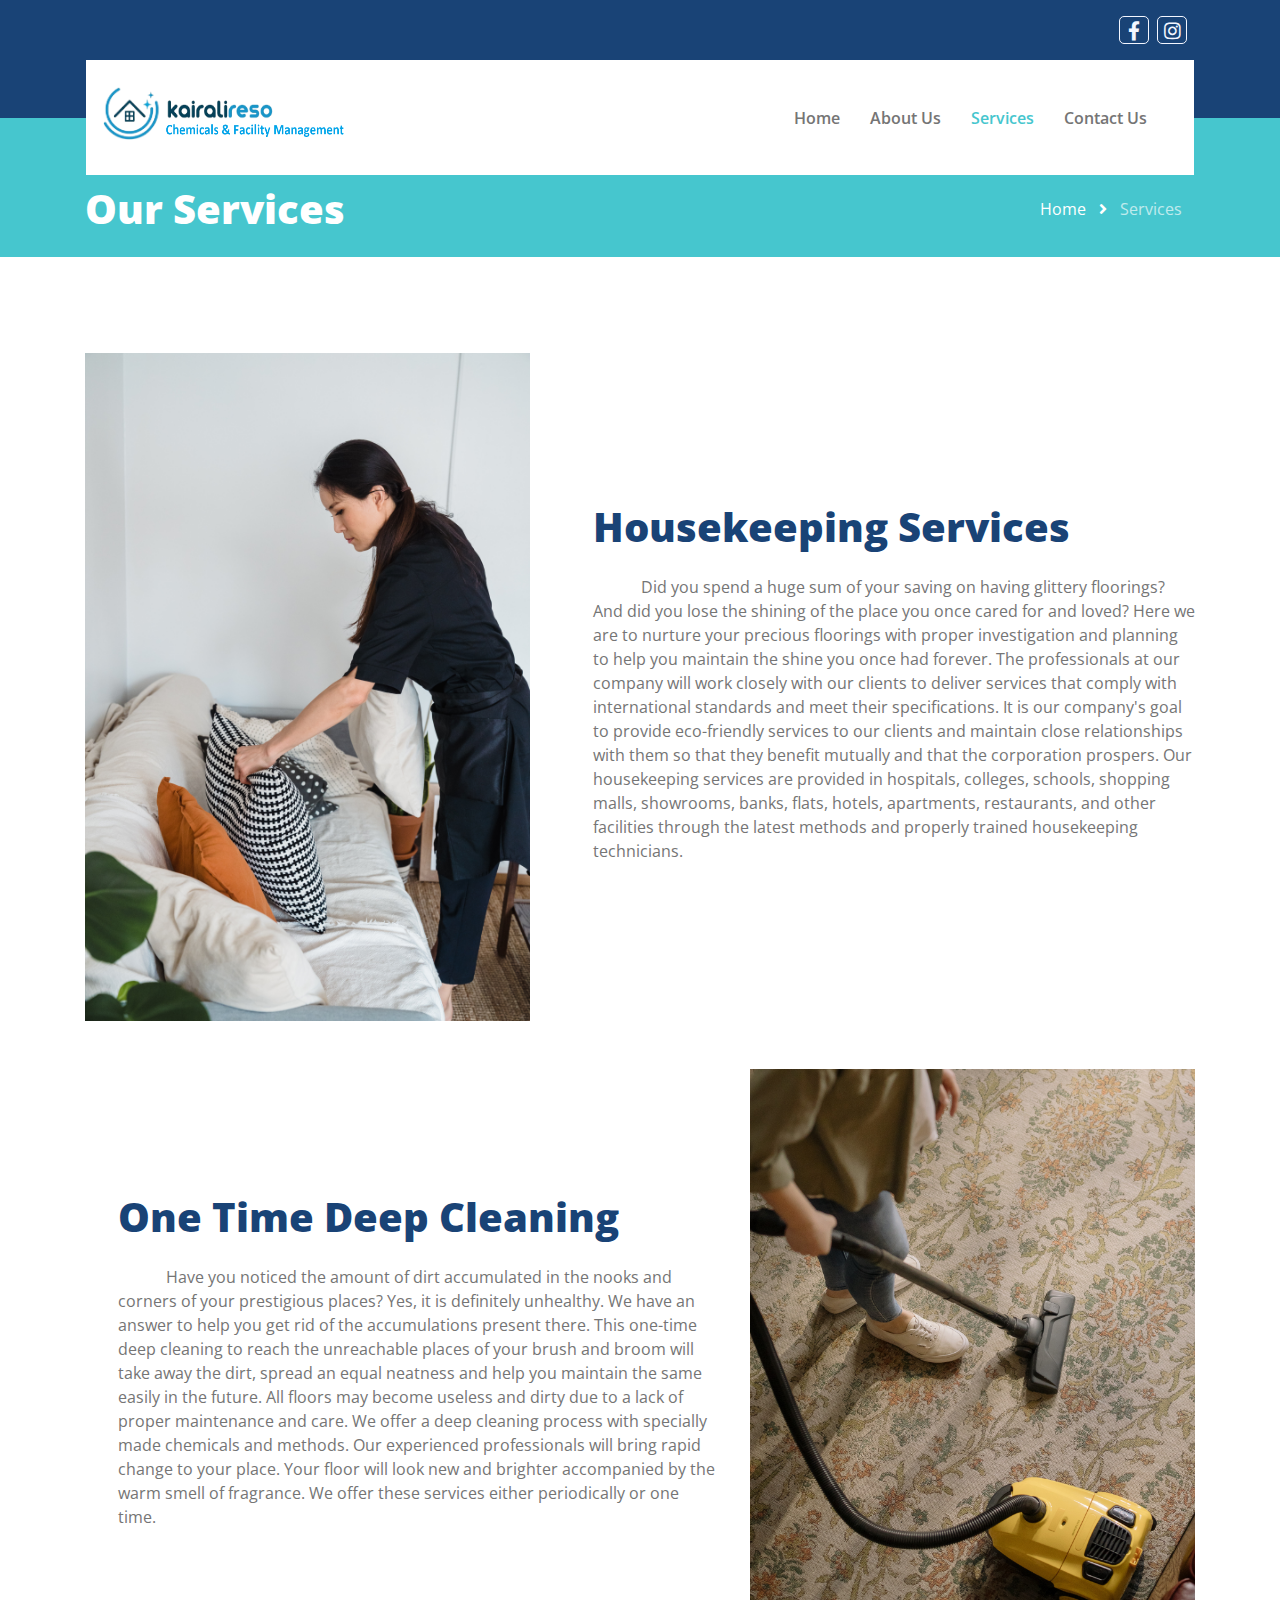
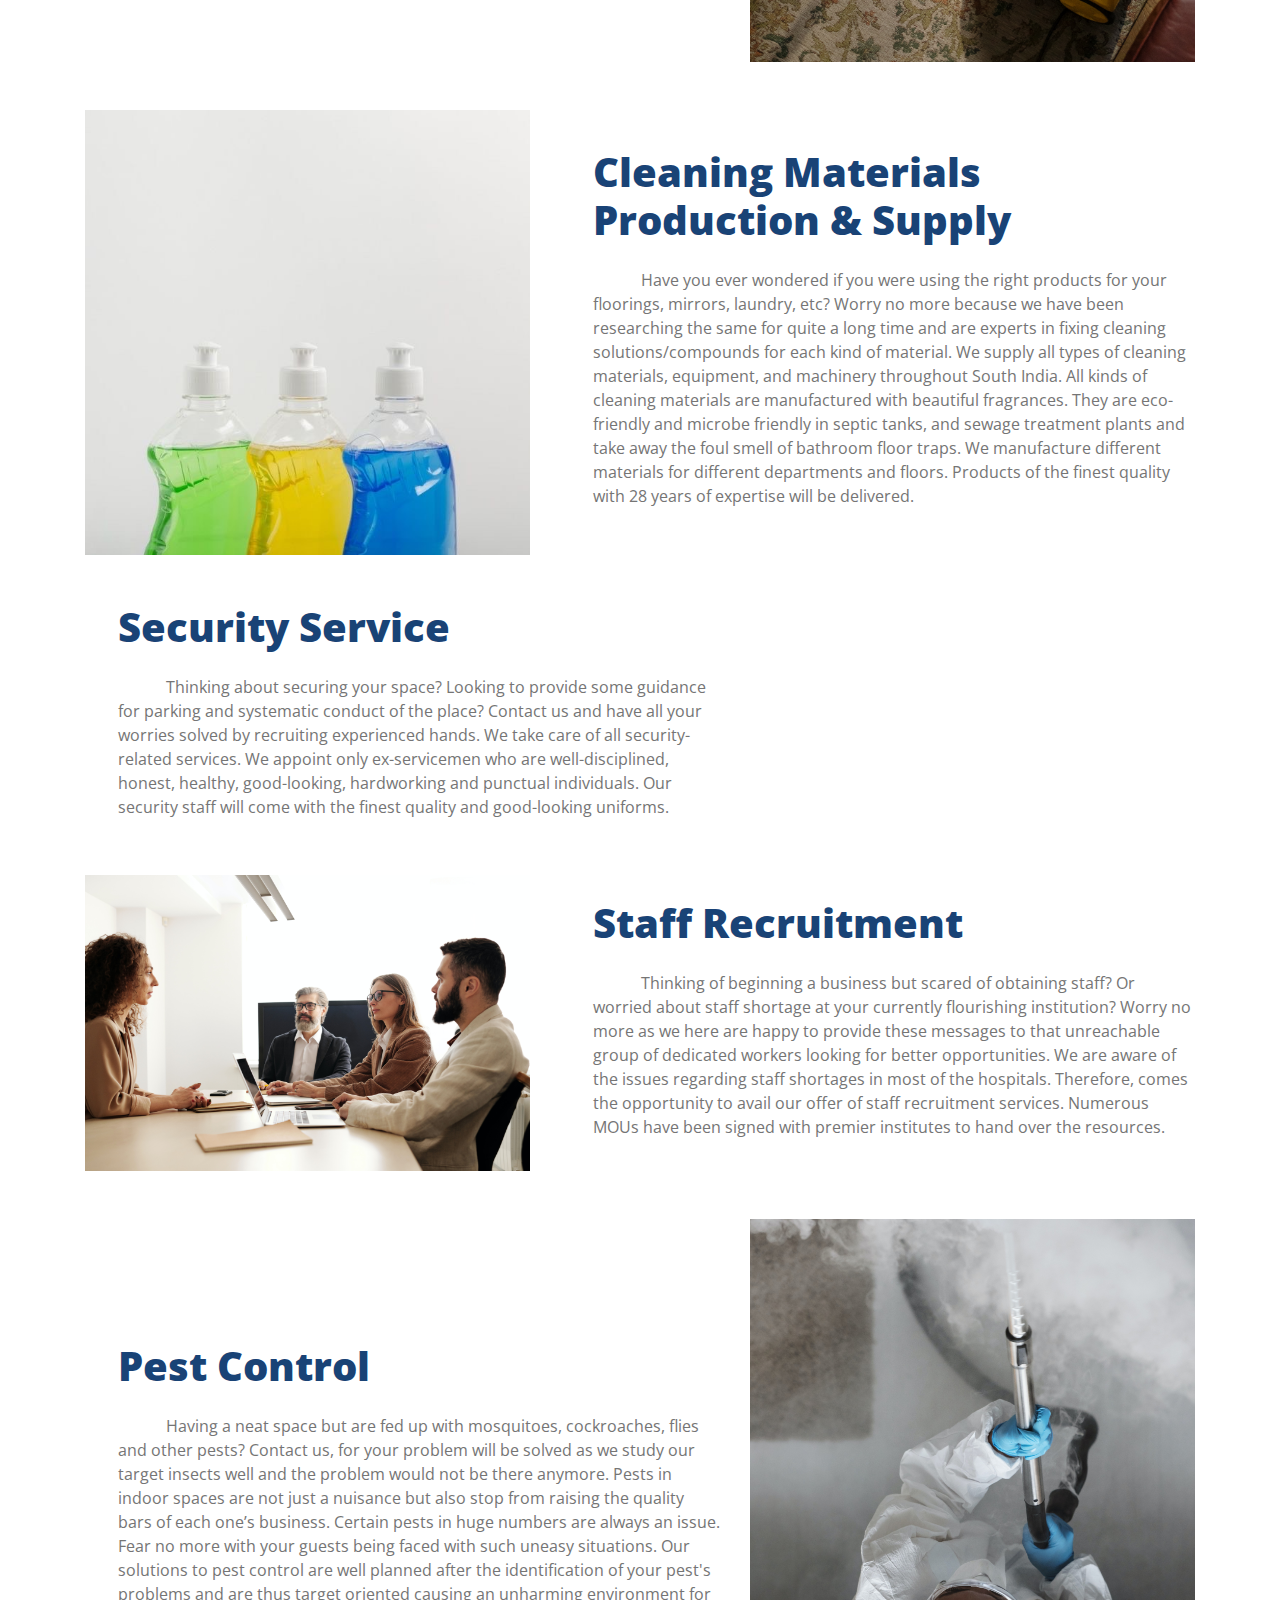
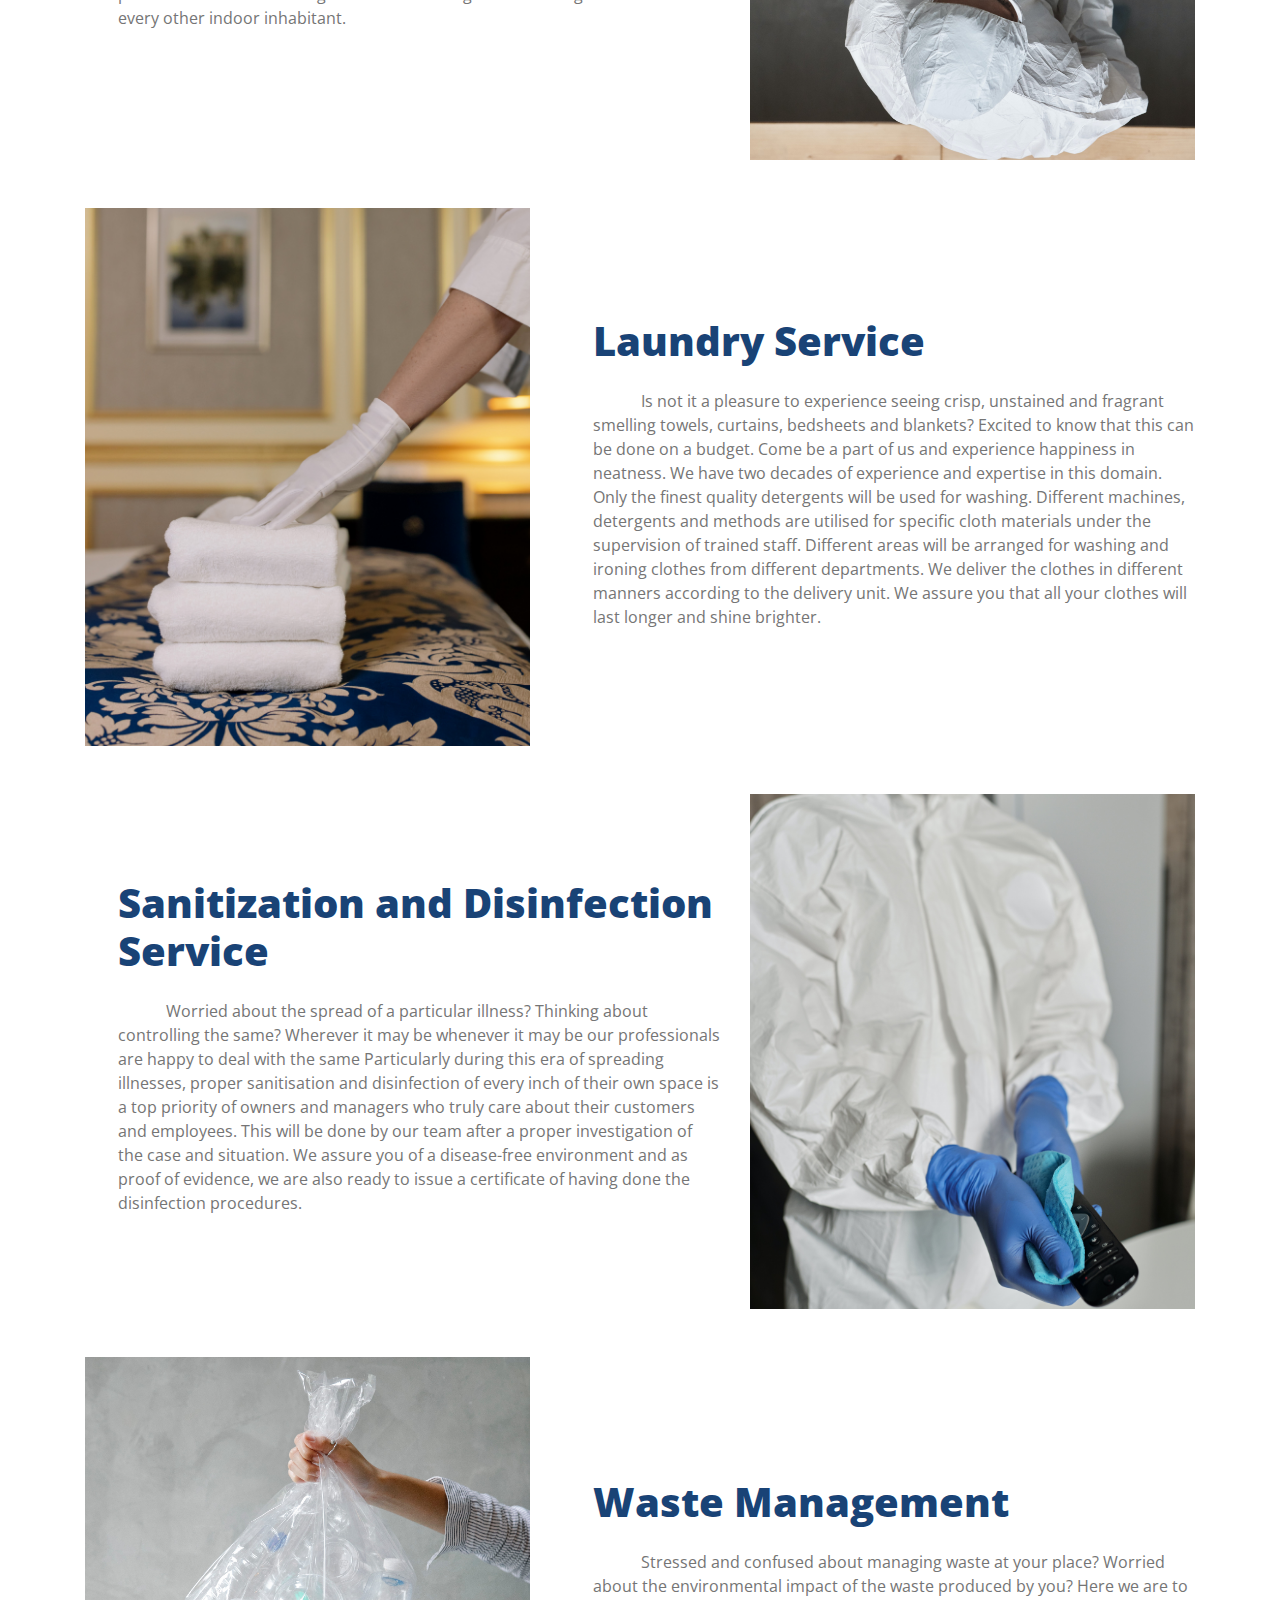
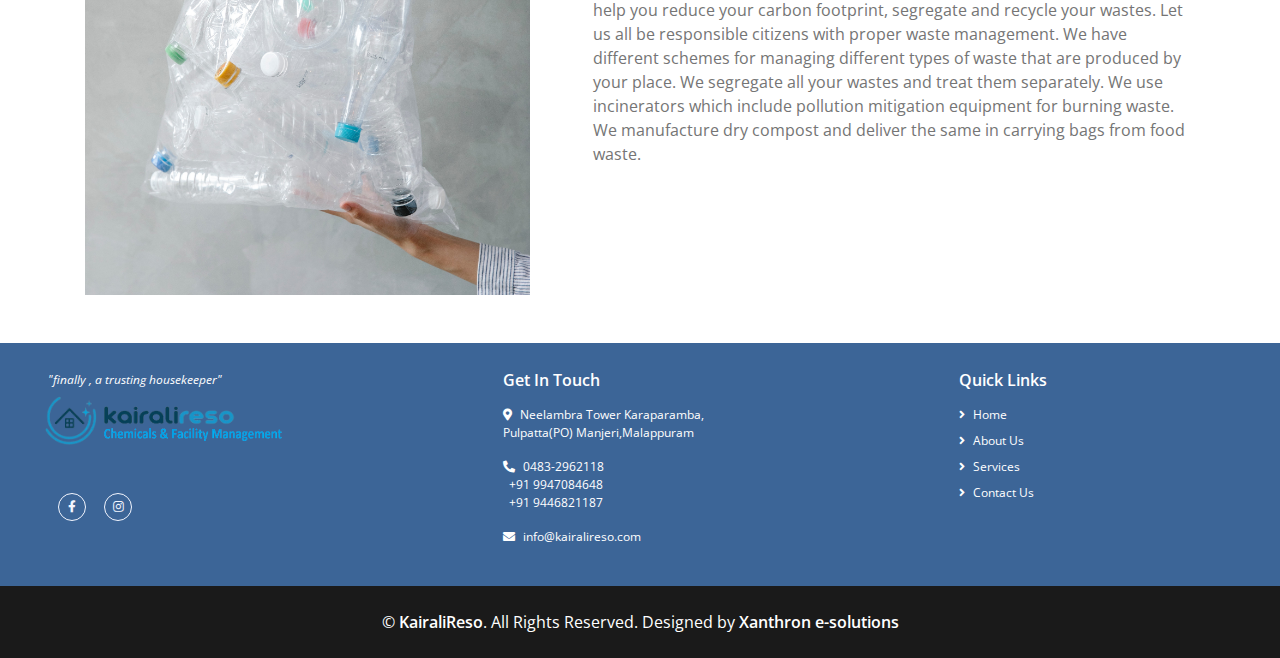
==== service.html @ 6b81b2c0 "first commit" ====
<!DOCTYPE html>
<html lang="en">

<head>
    <meta charset="utf-8">
    <title>KairaliReso</title>
    <meta content="width=device-width, initial-scale=1.0" name="viewport">
    <meta content="Free HTML Templates" name="keywords">
    <meta content="Free HTML Templates" name="description">

    <!-- Favicon -->
    <link href="img/favicon.ico" rel="icon">

    <!-- Google Web Fonts -->
    <link rel="preconnect" href="https://fonts.gstatic.com">
    <link href="https://fonts.googleapis.com/css2?family=Open+Sans:wght@400;600;800&display=swap" rel="stylesheet"> 

    <!-- Font Awesome -->
    <link href="https://cdnjs.cloudflare.com/ajax/libs/font-awesome/5.15.0/css/all.min.css" rel="stylesheet">

    <!-- Libraries Stylesheet -->
    <link href="lib/owlcarousel/assets/owl.carousel.min.css" rel="stylesheet">

    <!-- Customized Bootstrap Stylesheet -->
    <link href="css/style.css" rel="stylesheet">
</head>

<body>
    <!-- Topbar Start -->
    <div class="container-fluid bg-primary py-3">
        <div class="container">
            <div class="row">
                <div class="col-md-6 text-center text-lg-left mb-2 mb-lg-0">
                    <div class="d-inline-flex align-items-center">
                        <!-- <a class="text-white pr-3" href="">FAQs</a>
                        <span class="text-white">|</span>
                        <a class="text-white px-3" href="">Help</a>
                        <span class="text-white">|</span>
                        <a class="text-white pl-3" href="">Support</a> -->
                    </div>
                </div>
                <div class="col-md-6 text-center text-lg-right">
                    <div class="d-inline-flex align-items-center">

                       <a class="icon btn btn-outline-light 
                         text-center mr-2 px-0 d-flex justify-content-center align-items-center" style="width: 30px; height:28px; border-radius: 5px;" href="#">
                        <i class="fab fa-facebook-f" style="font-size:19px;"></i></a>
                        
                        <a class="icon btn btn-outline-light 
                         text-center mr-2 px-1 d-flex justify-content-center align-items-center"  style="width: 30px; height:28px;border-radius: 5px;"href="#">
                        <i class="fab fa-instagram" style="font-size:19px;"></i>
                        
                        </a>
                    </div>
                </div>
            </div>
        </div>
    </div>
    <!-- Topbar End -->


    <!-- Navbar Start -->
    <div class="container-fluid position-relative nav-bar p-0">
        <div class="container-lg position-relative p-0 px-lg-3" style="z-index: 9;">
            <nav class="navbar navbar-expand-lg bg-white navbar-light py-3 py-lg-0 pl-3 pl-lg-5">
                <a href="index.html" class="navbar-brand">
                   <h1 class="m-0 text-secondary"> <img href="/home.html" class="image" src="./img/logoKairal1.png"></h1>
                     <h9 class="m-0 text-secondary"> <img href="/home.html" class="image1" src="./img/logoKairal2-removebg-preview.png"></h9>
                     <h10 class="m-0 text-secondary"> <img href="/home.html" class="image10" src="./img/Kairali_Logo_with_tag_line1-removebg-preview.png"></h10>
                </a>
                <button type="button" class="navbar-toggler" data-toggle="collapse" data-target="#navbarCollapse">
                    <span class="navbar-toggler-icon"></span>
                </button>
                <div class="collapse navbar-collapse justify-content-between px-3" id="navbarCollapse">
                    <div class="navbar-nav ml-auto py-0">
                        <a href="index.html" class="nav-item nav-link">Home</a>
                        <a href="about.html" class="nav-item nav-link">About Us</a>
                        <a href="service.html" class="nav-item nav-link active">Services</a>
                        <a href="contact.html" class="nav-item nav-link">Contact Us</a>
                    </div>
                </div>
            </nav>
        </div>
    </div>
    <!-- Navbar End -->


    <!-- Page Header Start -->
    <div class="page-header container-fluid bg-secondary pt-2 pt-lg-5 pb-2 mb-5">
        <div class="container py-5">
            <div class="row align-items-center py-4">
                <div class="col-md-6 text-center text-md-left">
                    <h1 class="mb-4 mb-md-0 text-white">Our Services</h1>
                </div>
                <div class="col-md-6 text-center text-md-right">
                    <div class="d-inline-flex align-items-center">
                        <a class="btn text-white" href="">Home</a>
                        <i class="fas fa-angle-right text-white"></i>
                        <a class="btn text-white disabled" href="">Services</a>
                    </div>
                </div>
            </div>
        </div>
    </div>
    <!-- Page Header end -->


    <!-- Services Start -->
    <div class="container-fluid py-5">
        <div class="container">
            <div class="row align-items-center">
                <div class="col-lg-5">
                    <img class="img-fluid" src="img/new.jpg" alt="">
                </div>
                <div class="col-lg-7 mt-5 mt-lg-0 pl-lg-5">
                    <!-- <h6 class="text-secondary text-uppercase font-weight-medium mb-3">Learn About Us</h6> -->
                    <h1 class="mb-4" id="Housekeeping-Services">Housekeeping Services</h1>
                    <!-- <h5 class="font-weight-medium font-italic mb-4">Clita sit et ipsum sed. Volup duo sea dolor rebum ea rebum kasd stet. Dolor at duo dolor sit stet.</h5> -->
                    <p class="mb-2"> &nbsp &nbsp &nbsp &nbsp &nbsp &nbsp Did you spend a huge sum of your saving on having glittery floorings?
                         And did you lose the shining of the place you once cared for and loved? 
                         Here we are to nurture your precious floorings with proper investigation and planning to help you maintain the shine you once had forever. 
                        The professionals at our company will work closely with our clients to deliver services that comply with international standards and meet their specifications.
                         It is our company's goal to provide eco-friendly services to our clients and maintain close relationships with them so that they benefit mutually and that the corporation prospers. 
                         Our housekeeping services are provided in hospitals, colleges, schools, shopping malls, showrooms, banks, flats, hotels, apartments, restaurants, and 
                         other facilities through the latest methods and properly trained housekeeping technicians.</p>
                </div>
            </div>
        </div>
    </div>
    <div class="container-fluid py-5">
        <div class="container">
            <div class="row align-items-center"> 
                <div class="col-lg-7 mt-5 mt-lg-0 pl-lg-5">
                    <!-- <h6 class="text-secondary text-uppercase font-weight-medium mb-3">Learn About Us</h6> -->
                    <h1 class="mb-4" id="One-Time-Deep-Cleaning">One Time Deep Cleaning</h1>
                    <!-- <h5 class="font-weight-medium font-italic mb-4">Clita sit et ipsum sed. Volup duo sea dolor rebum ea rebum kasd stet. Dolor at duo dolor sit stet.</h5> -->
                    <p class="mb-2"> &nbsp &nbsp &nbsp &nbsp &nbsp &nbsp Have you noticed the amount of dirt accumulated in the nooks and corners of your prestigious places?
                         Yes, it is definitely unhealthy. We have an answer to help you get rid of the accumulations present there.
                          This one-time deep cleaning to reach the unreachable places of your brush and broom will take away the dirt, 
                          spread an equal neatness and help you maintain the same easily in the future.
                         All floors may become useless and dirty due to a lack of proper maintenance and care.
                         We offer a deep cleaning process with specially made chemicals and methods. Our experienced professionals will bring rapid change to your place.
                          Your floor will look new and brighter accompanied by the warm smell of fragrance. We offer these services either periodically or one time.</p>
                </div>
                <div class="col-lg-5">
                    <img class="img-fluid" src="img/deep cleaning.jpg" alt="">
                </div>
            </div>
        </div>
    </div>   

    <div class="container-fluid py-5">
        <div class="container">
            <div class="row align-items-center">
                <div class="col-lg-5">
                    <img class="img-fluid" src="img/image_6483441.JPG" alt="">
                </div>
                <div class="col-lg-7 mt-5 mt-lg-0 pl-lg-5"> 
                    <h1 class="mb-4" id="Cleaning-Materials-Production-&-Supply">Cleaning Materials Production & Supply</h1> 
                    <p class="mb-2"> &nbsp &nbsp &nbsp &nbsp &nbsp &nbsp Have you ever wondered if you were using the right products for your floorings,
                         mirrors, laundry, etc? Worry no more because we have been researching the same for quite a long time and are experts in fixing 
                         cleaning solutions/compounds for each kind of material.
                        We supply all types of cleaning materials, equipment, and machinery throughout South India. All kinds of cleaning materials are
                         manufactured with beautiful fragrances. They are eco-friendly and microbe friendly in septic tanks, and sewage treatment plants 
                         and take away the foul smell of bathroom floor traps. We manufacture different materials for different departments and floors.
                          Products of the finest quality with 28 years of expertise will be delivered.</p> 
                        </div>
                    </div>
                </div>
            </div> 
            <div class="container-fluid py-5">
                <div class="container">
                    <div class="row align-items-center"> 
                        <div class="col-lg-7 mt-5 mt-lg-0 pl-lg-5">
                            <!-- <h6 class="text-secondary text-uppercase font-weight-medium mb-3">Learn About Us</h6> -->
                            <h1 class="mb-4" id="Security-Service">Security Service</h1>
                            <!-- <h5 class="font-weight-medium font-italic mb-4">Clita sit et ipsum sed. Volup duo sea dolor rebum ea rebum kasd stet. Dolor at duo dolor sit stet.</h5> -->
                            <p class="mb-2"> &nbsp &nbsp &nbsp &nbsp &nbsp &nbsp Thinking about securing your space? Looking to provide some guidance for parking and systematic 
                                conduct of the place? Contact us and have all your worries solved by recruiting experienced hands.
                                We take care of all security-related services. We appoint only ex-servicemen who are well-disciplined, honest, 
                                healthy, good-looking, hardworking and punctual individuals. Our security staff will come with the finest quality and good-looking uniforms. 
                            </p>
                        </div>
                        <div class="col-lg-5">
                            <img class="img-fluid" src="img/securityfinal.jpg" alt="">
                        </div>
                    </div>
                </div>
            </div>
            <div class="container-fluid py-5">
                <div class="container">
                    <div class="row align-items-center">
                        <div class="col-lg-5">
                            <img class="img-fluid" src="img/3.jpg" alt="">
                        </div>
                        <div class="col-lg-7 mt-5 mt-lg-0 pl-lg-5"> 
                            <h1 class="mb-4" id="Staff-Recruitment">Staff Recruitment</h1> 
                            <p class="mb-2"> &nbsp &nbsp &nbsp &nbsp &nbsp &nbsp Thinking of beginning a business but scared of obtaining staff? Or worried about
                                 staff shortage at your currently flourishing institution? Worry no more as we here are happy to provide these messages to that 
                                 unreachable group of dedicated workers looking for better opportunities. 
                                We are aware of the issues regarding staff shortages in most of the hospitals. Therefore, comes the opportunity 
                                to avail our offer of staff recruitment services. Numerous MOUs have been signed with premier institutes to hand over the resources.
                                </p> 
                                </div>
                            </div>
                        </div>
                    </div>  
                    <div class="container-fluid py-5">
                        <div class="container">
                            <div class="row align-items-center"> 
                                <div class="col-lg-7 mt-5 mt-lg-0 pl-lg-5">
                                    <h1 class="mb-4" id="Pest-Control">Pest Control</h1>
                                    <p class="mb-2"> &nbsp &nbsp &nbsp &nbsp &nbsp &nbsp Having a neat space but are fed up with mosquitoes, cockroaches,
                                         flies and other pests? Contact us, for your problem will be solved as we study our target insects well and the problem would not be there anymore.
                                        Pests in indoor spaces are not just a nuisance but also stop from raising the quality bars of each one’s business.
                                         Certain pests in huge numbers are always an issue. Fear no more with your guests being faced with such uneasy situations.
                                          Our solutions to pest control are well planned after the identification of your pest's problems and are thus target oriented 
                                          causing an unharming environment for every other indoor inhabitant. 
                                         </p>
                                </div>
                                <div class="col-lg-5">
                                    <img class="img-fluid" src="img/pst cntrl f.jpg" alt="">
                                </div>
                            </div>
                        </div>
                    </div> 
                    <div class="container-fluid py-5">
                        <div class="container">
                            <div class="row align-items-center">
                                <div class="col-lg-5">
                                    <img class="img-fluid" src="img/2.jpg" alt="">
                                </div>
                                <div class="col-lg-7 mt-5 mt-lg-0 pl-lg-5"> 
                                    <h1 class="mb-4" id="Laundry-Service">Laundry Service</h1> 
                                    <p class="mb-2"> &nbsp &nbsp &nbsp &nbsp &nbsp &nbsp Is not it a pleasure to experience seeing crisp, unstained and fragrant smelling towels, curtains,
                                         bedsheets and blankets? Excited to know that this can be done on a budget. Come be a part of us and experience happiness in neatness.
                                        We have two decades of experience and expertise in this domain. Only the finest quality detergents will be used for washing. 
                                        Different machines, detergents and methods are utilised for specific cloth materials under the supervision of trained staff. 
                                        Different areas will be arranged for washing and ironing clothes from different departments. We deliver the clothes in different manners according to the delivery unit.
                                         We assure you that all your clothes will last longer and shine brighter.
                                    </p> 
                                </div>
                            </div>
                        </div>
                    </div>  
                    <div class="container-fluid py-5">
                        <div class="container">
                            <div class="row align-items-center">
                                <div class="col-lg-7 mt-5 mt-lg-0 pl-lg-5"> 
                                    <h1 class="mb-4" id="Sanitization-and-Disinfection-Service">Sanitization and Disinfection Service</h1> 
                                    <p class="mb-2"> &nbsp &nbsp &nbsp &nbsp &nbsp &nbsp Worried about the spread of a particular illness? Thinking about controlling the same?
                                         Wherever it may be whenever it may be our professionals are happy to deal with the same
                                        Particularly during this era of spreading illnesses, proper sanitisation and disinfection of every inch of their own space is
                                         a top priority of owners and managers who truly care about their customers and employees. 
                                         This will be done by our team after a proper investigation of the case and situation. 
                                        We assure you of a disease-free environment and as proof of evidence, we are also ready to issue a certificate of having done the disinfection procedures.  </p> 
                                </div>
                                <div class="col-lg-5">
                                    <img class="img-fluid" src="img/dsnfcn and sntztn.jpg" alt="">
                                </div>
                            </div>
                        </div>
                    </div>  
                    <div class="container-fluid py-5">
                        <div class="container">
                            <div class="row align-items-center">  
                                <div class="col-lg-5">
                                <img class="img-fluid" src="img/wst mngmnt.jpg" alt="">
                                </div>
                                <div class="col-lg-7 mt-5 mt-lg-0 pl-lg-5">
                                    <h1 class="mb-4" id="Waste-Management">Waste Management</h1>
                                    <p class="mb-2"> &nbsp &nbsp &nbsp &nbsp &nbsp &nbsp Stressed and confused about managing waste at your place?
                                         Worried about the environmental impact of the waste produced by you? Here we are to help you reduce your carbon footprint, 
                                         segregate and recycle your wastes. Let us all be responsible citizens with proper waste management.
                                        We have different schemes for managing different types of waste that are produced by your place. We segregate
                                         all your wastes and treat them separately. We use incinerators which include pollution mitigation equipment for burning waste.
                                          We manufacture dry compost and deliver the same in carrying bags from food waste.  
                                    </p>
                                </div>
                            </div>
                        </div>
                    </div>                         
    <!-- Services End -->


    <!-- Footer Start -->
    <div class=" footer container-fluid text-white mt-5 pt-1 px-sm-3 px-md-5" style="background-color: #3c6597;">
        <div class="row pt-4 ftr">
            <div class="col-lg-3 col-md-6 mb-4">
                <p class="font-italic ">"finally , a trusting housekeeper"</p>
                <a href="index.html" >
                <img class="bottom" src="./img/logoKairal1.png" alt="">
                <img class="bottomclass" src="./img/logoKairal2-removebg-preview.png" alt="">
                <h11 class="m-0 text-secondary"> <img class="image11" src="./img/Kairali_Logo_with_tag_line1-removebg-preview.png"></h11></a>
                <!-- <p class="font-italic">"finally , a trusting housekeeper"</p> -->
                <div class="d-flex justify-content-start mt-4">
                    <!-- <a class="icon btn btn-outline-light rounded-circle text-center mr-2 px-0" href="#"><i class="fab fa-twitter"></i></a> -->
                    <a class="icon btn btn-outline-light rounded-circle text-center mr-2 px-0" href="#"><i class="fab fa-facebook-f"></i></a>
                    <!-- <a class="icon btn btn-outline-light rounded-circle text-center mr-2 px-0" href="#"><i class="fab fa-linkedin-in"></i></a> -->
                    <a class="icon btn btn-outline-light rounded-circle text-center mr-2 px-0" href="#"><i class="fab fa-instagram"></i></a>
                </div>
            </div>
            <div class="col-lg-3 col-md-6 mb-4">
                <h4 class="text-white mb-3">Get In Touch</h4>
                <!-- <p>Dolor clita stet nonumy clita diam vero, et et ipsum diam labore</p> -->
                <p><i class="fa fa-map-marker-alt mr-2"></i>Neelambra Tower Karaparamba, Pulpatta(PO) Manjeri,Malappuram</p>
                <p><i class="fa fa-phone-alt mr-2"></i>0483-2962118<br>&nbsp +91 9947084648<br> &nbsp +91 9446821187</p>
                <!-- <p><i class="fa fa-envelope mr-2"></i>info@kairalireso.com</p> -->
                <p><a  href= "mailto:info@kairalireso.com ?" class="mail"><i class="fa fa-envelope mr-2 "></i>info@kairalireso.com</a></p>
            </div>
            <div class="col-lg-3 col-md-6 mb-4">
                <h4 class="text-white mb-3">Quick Links</h4>
                <div class="d-flex flex-column justify-content-start">
                    <a class="text-white mb-2" href="index.html"><i class="fa fa-angle-right mr-2"></i>Home</a>
                    <a class="text-white mb-2" href="about.html"><i class="fa fa-angle-right mr-2"></i>About Us</a>
                    <a class="text-white mb-2" href="service.html"><i class="fa fa-angle-right mr-2"></i>Services</a>
                    <a class="text-white" href="contact.html"><i class="fa fa-angle-right mr-2"></i>Contact Us</a>
                </div>
            </div>
            <!-- <div class="col-lg-3 col-md-6 mb-4">
                <h4 class="text-white mb-3">Feedback</h4>
                <form action="">
                    <div class="form-group">
                        <input type="text" class="form-control border-0" placeholder="Your Name" required="required" />
                    </div>
                    <div class="form-group">
                        <input type="email" class="form-control border-0" placeholder="Your Feedback" required="required" />
                    </div>
                    <div>
                        <button class="btn btn-lg btn-secondary btn-block border-0" type="submit">Submit Now</button>
                    </div>
                </form>
            </div> -->
        </div>
    </div>
    <div class="container-fluid bg-dark text-white py-4 px-sm-3 px-md-5">
        <p class="m-0 text-center text-white">
            &copy; <a class="text-white font-weight-medium" href="#">KairaliReso</a>. All Rights Reserved. Designed by
            <a class="text-white font-weight-medium">Xanthron e-solutions</a>
        </p>
    </div>
    <!-- Footer End -->


    <!-- Back to Top -->
    <a href="#" class="btn btn-lg btn-primary back-to-top"><i class="fa fa-angle-double-up"></i></a>


    <!-- JavaScript Libraries -->
    <script src="https://code.jquery.com/jquery-3.4.1.min.js"></script>
    <script src="https://stackpath.bootstrapcdn.com/bootstrap/4.4.1/js/bootstrap.bundle.min.js"></script>
    <script src="lib/easing/easing.min.js"></script>
    <script src="lib/waypoints/waypoints.min.js"></script>
    <script src="lib/counterup/counterup.min.js"></script>
    <script src="lib/owlcarousel/owl.carousel.min.js"></script>

    <!-- Contact Javascript File -->
    <script src="mail/jqBootstrapValidation.min.js"></script>
    <script src="mail/contact.js"></script>

    <!-- Template Javascript -->
    <script src="js/main.js"></script>
</body>

</html>
---- css/style.css ----
/******* Bootstrap Theming ********/
/*!
 * Bootstrap v4.5.3 (https://getbootstrap.com/)
 * Copyright 2011-2020 The Bootstrap Authors
 * Copyright 2011-2020 Twitter, Inc.
 * Licensed under MIT (https://github.com/twbs/bootstrap/blob/main/LICENSE)
 */
:root {
  --blue: #007bff;
  --indigo: #6610f2;
  --purple: #6f42c1;
  --pink: #e83e8c;
  --red: #dc3545;
  --orange: #fd7e14;
  --yellow: #ffc107;
  --green: #28a745;
  --teal: #20c997;
  --cyan: #17a2b8;
  --white: #fff;
  --gray: #6c757d;
  --gray-dark: #343a40;
  --primary: #194376;
  --secondary: #46C6CE;
  --success: #28a745;
  --info: #17a2b8;
  --warning: #ffc107;
  --danger: #dc3545;
  --light: #F3F6FF;
  --dark: #1A1A1A;
  --breakpoint-xs: 0;
  --breakpoint-sm: 576px;
  --breakpoint-md: 768px;
  --breakpoint-lg: 992px;
  --breakpoint-xl: 1200px;
  --font-family-sans-serif: "Open Sans", sans-serif;
  --font-family-monospace: SFMono-Regular, Menlo, Monaco, Consolas, "Liberation Mono", "Courier New", monospace;
}

*,
*::before,
*::after {
  box-sizing: border-box;
}

html {
  font-family: sans-serif;
  line-height: 1.15;
  -webkit-text-size-adjust: 100%;
  -webkit-tap-highlight-color: rgba(0, 0, 0, 0);
}
.saa{
  display: flex;
}
.ftr{
  display: flex;
  justify-content: space-between;
}
/* .qoute{
  margin-left: 50px;
} */

article, aside, figcaption, figure, footer, header, hgroup, main, nav, section {
  display: block;
}
/* .first{
  height: 90%;
} */

body {
  margin: 0;
  font-family: "Open Sans", sans-serif;
  font-size: 1rem;
  font-weight: 400;
  line-height: 1.5;
  color: #757575;
  text-align: left;
  background-color: #fff;
}
/* .pest,.floor,.deep,.laundry,.house,.clean,.supply,.security,.staff,.sanit img{
  height: 100px; */
  /* width: 100px; */
  /* border-radius: 50%; */
/* } */
/* .floor img{
  height: 100px;
  width: 100px;
} */
#ic{
  height: 150px;
  width: 150px;
}
.bottom{
  width: 120px;
  height: 60px;
  /* border-radius: 844px; */
  margin-left: -40px;
  margin-top: -20px;
}
.bottomclass{
  width: 155px;
  height: 27px;
  margin-left: -45px;
  margin-top: -14px;
}

[tabindex="-1"]:focus:not(:focus-visible) {
  outline: 0 !important;
}
/* service button */
a .click{
  background-color: #1b9bb1;
  border: 2px solid white;
  border-radius: 5px;
  color:white;
  padding: 2px 13px;
  text-align: right;
  display: inline-block;
  font-size: 20px;
  /* margin: 10px ; */
  margin-top: -10px;
  margin-left: 945px;
  cursor: pointer;
  text-decoration: none;
}
.image{
  width: 130px;
  height: 65px;
  border-radius: 844px;
  margin-left: -71px;
  margin-top: 10px;
  /* justify-content: right; */
}
h9 .image1{
  width: 125px;
  height: 27px;
  margin-left: 20px;
  /* padding-top: 10px; */
  margin-top: -90px;
}
h10 .image10{
  width: 190px;
  height: 19px;
  margin-left: -124px;
  /* padding-top: 10px; */
  margin-top: -56px;
  /* color: #0c1f37; */
}
h11 .image11{
  width: 190px;
    height: 19px;
    margin-left: 50px;
    /* padding-top: 10px; */
    margin-top: -51px;
}
.mail{
  color: white;
}
hr {
  box-sizing: content-box;
  height: 0;
  overflow: visible;
}

h1, h2, h3, h4, h5, h6 {
  margin-top: 0;
  margin-bottom: 0.5rem;
}

p {
  margin-top: 0;
  margin-bottom: 1rem;
}

abbr[title],
abbr[data-original-title] {
  text-decoration: underline;
  text-decoration: underline dotted;
  cursor: help;
  border-bottom: 0;
  text-decoration-skip-ink: none;
}

address {
  margin-bottom: 1rem;
  font-style: normal;
  line-height: inherit;
}

ol,
ul,
dl {
  margin-top: 0;
  margin-bottom: 1rem;
}

ol ol,
ul ul,
ol ul,
ul ol {
  margin-bottom: 0;
}

dt {
  font-weight: 700;
}

dd {
  margin-bottom: .5rem;
  margin-left: 0;
}

blockquote {
  margin: 0 0 1rem;
}

b,
strong {
  font-weight: bolder;
}

small {
  font-size: 80%;
}

sub,
sup {
  position: relative;
  font-size: 75%;
  line-height: 0;
  vertical-align: baseline;
}

sub {
  bottom: -.25em;
}

sup {
  top: -.5em;
}

a {
  color: #194376;
  text-decoration: none;
  background-color: transparent;
}

a:hover {
  color: #0c1f37;
  text-decoration: underline;
}

a:not([href]):not([class]) {
  color: inherit;
  text-decoration: none;
}

a:not([href]):not([class]):hover {
  color: inherit;
  text-decoration: none;
}

pre,
code,
kbd,
samp {
  font-family: SFMono-Regular, Menlo, Monaco, Consolas, "Liberation Mono", "Courier New", monospace;
  font-size: 1em;
}

pre {
  margin-top: 0;
  margin-bottom: 1rem;
  overflow: auto;
  -ms-overflow-style: scrollbar;
}

figure {
  margin: 0 0 1rem;
}

img {
  vertical-align: middle;
  border-style: none;
}

svg {
  overflow: hidden;
  vertical-align: middle;
}

table {
  border-collapse: collapse;
}

caption {
  padding-top: 0.75rem;
  padding-bottom: 0.75rem;
  color: #6c757d;
  text-align: left;
  caption-side: bottom;
}

th {
  text-align: inherit;
  text-align: -webkit-match-parent;
}

label {
  display: inline-block;
  margin-bottom: 0.5rem;
}

button {
  border-radius: 0;
}

button:focus {
  outline: 1px dotted;
  outline: 5px auto -webkit-focus-ring-color;
}

input,
button,
select,
optgroup,
textarea {
  margin: 0;
  font-family: inherit;
  font-size: inherit;
  line-height: inherit;
}

button,
input {
  overflow: visible;
}

button,
select {
  text-transform: none;
}

[role="button"] {
  cursor: pointer;
}

select {
  word-wrap: normal;
}

button,
[type="button"],
[type="reset"],
[type="submit"] {
  -webkit-appearance: button;
}

button:not(:disabled),
[type="button"]:not(:disabled),
[type="reset"]:not(:disabled),
[type="submit"]:not(:disabled) {
  cursor: pointer;
}

button::-moz-focus-inner,
[type="button"]::-moz-focus-inner,
[type="reset"]::-moz-focus-inner,
[type="submit"]::-moz-focus-inner {
  padding: 0;
  border-style: none;
}

input[type="radio"],
input[type="checkbox"] {
  box-sizing: border-box;
  padding: 0;
}

textarea {
  overflow: auto;
  resize: vertical;
}

fieldset {
  min-width: 0;
  padding: 0;
  margin: 0;
  border: 0;
}

legend {
  display: block;
  width: 100%;
  max-width: 100%;
  padding: 0;
  margin-bottom: .5rem;
  font-size: 1.5rem;
  line-height: inherit;
  color: inherit;
  white-space: normal;
}

@media (max-width: 1200px) {
  legend {
    font-size: calc(1.275rem + 0.3vw) ;
  }
}

progress {
  vertical-align: baseline;
}

[type="number"]::-webkit-inner-spin-button,
[type="number"]::-webkit-outer-spin-button {
  height: auto;
}

[type="search"] {
  outline-offset: -2px;
  -webkit-appearance: none;
}

[type="search"]::-webkit-search-decoration {
  -webkit-appearance: none;
}

::-webkit-file-upload-button {
  font: inherit;
  -webkit-appearance: button;
}

output {
  display: inline-block;
}

summary {
  display: list-item;
  cursor: pointer;
}

template {
  display: none;
}

[hidden] {
  display: none !important;
}

h1, h2, h3, h4, h5, h6,
.h1, .h2, .h3, .h4, .h5, .h6 {
  margin-bottom: 0.5rem;
  font-weight: 500;
  line-height: 1.2;
  color: #194376;
}

h1, .h1 {
  font-size: 2.5rem;
}

@media (max-width: 1200px) {
  h1, .h1 {
    /* font-size: calc(1.375rem + 1.5vw) ; */
  }
}

h2, .h2 {
  font-size: 2rem;
}

@media (max-width: 1200px) {
  h2, .h2 {
    font-size: calc(1.325rem + 0.9vw) ;
  }
}

h3, .h3 {
  font-size: 1.75rem;
}

@media (max-width: 1200px) {
  h3, .h3 {
    font-size: calc(1.3rem + 0.6vw) ;
  }
}

h4, .h4 {
  font-size: 1.5rem;
}

@media (max-width: 1200px) {
  h4, .h4 {
    font-size: calc(1.275rem + 0.3vw) ;
  }
}

h5, .h5 {
  font-size: 1.25rem;
}

h6, .h6 {
  font-size: 1rem;
}

.lead {
  font-size: 1.25rem;
  font-weight: 300;
}

.display-1 {
  font-size: 6rem;
  font-weight: 300;
  line-height: 1.2;
}

@media (max-width: 1200px) {
  .display-1 {
    font-size: calc(1.725rem + 5.7vw) ;
  }
}
.sahadm{
  border-style: none;
}

.display-2 {
  font-size: 5.5rem;
  font-weight: 200;
  line-height: 1.2;
}

@media (max-width: 1200px) {
  .display-2 {
    font-size: calc(0.57rem + 2.9vw) ;
  }
}

.display-3 {
  font-size: 1.5rem;
  font-weight: 200;
  line-height: 1.2;
}

@media (max-width: 1200px) {
  .display-3 {
    font-size: calc(1.575rem + 3.9vw) ;
  }
}

.display-4 {
  font-size: 3.5rem;
  font-weight: 300;
  line-height: 1.2;
}

@media (max-width: 1200px) {
  .display-4 {
    font-size: calc(1.475rem + 2.7vw) ;
  }
}

hr {
  margin-top: 1rem;
  margin-bottom: 1rem;
  border: 0;
  border-top: 1px solid rgba(0, 0, 0, 0.1);
}

small,
.small {
  font-size: 80%;
  font-weight: 400;
}

mark,
.mark {
  padding: 0.2em;
  background-color: #fcf8e3;
}

.list-unstyled {
  padding-left: 0;
  list-style: none;
}

.list-inline {
  padding-left: 0;
  list-style: none;
}

.list-inline-item {
  display: inline-block;
}

.list-inline-item:not(:last-child) {
  margin-right: 0.5rem;
}

.initialism {
  font-size: 90%;
  text-transform: uppercase;
}

.blockquote {
  margin-bottom: 1rem;
  font-size: 1.25rem;
}

.blockquote-footer {
  display: block;
  font-size: 80%;
  color: #6c757d;
}

.blockquote-footer::before {
  content: "\2014\00A0";
}

.img-fluid {
  max-width: 100%;
  height: auto;
}

.img-thumbnail {
  padding: 0.25rem;
  background-color: #fff;
  border: 1px solid #dee2e6;
  max-width: 100%;
  height: auto;
}

.figure {
  display: inline-block;
}

.figure-img {
  margin-bottom: 0.5rem;
  line-height: 1;
}

.figure-caption {
  font-size: 90%;
  color: #6c757d;
}

code {
  font-size: 87.5%;
  color: #e83e8c;
  word-wrap: break-word;
}

a > code {
  color: inherit;
}

kbd {
  padding: 0.2rem 0.4rem;
  font-size: 87.5%;
  color: #fff;
  background-color: #212529;
}

kbd kbd {
  padding: 0;
  font-size: 100%;
  font-weight: 700;
}

pre {
  display: block;
  font-size: 87.5%;
  color: #212529;
}

pre code {
  font-size: inherit;
  color: inherit;
  word-break: normal;
}

.pre-scrollable {
  max-height: 340px;
  overflow-y: scroll;
}

.container,
.container-fluid,
.container-sm,
.container-md,
.container-lg,
.container-xl {
  width: 100%;
  /* height: 30%; */
  padding-right: 15px;
  padding-left: 15px;
  margin-right: auto;
  margin-left: auto;
}

@media (min-width: 576px) {
  .container, .container-sm {
    max-width: 540px;
  }
}

@media (min-width: 768px) {
  .container, .container-sm, .container-md {
    max-width: 720px;
  }
}

@media (min-width: 992px) {
  .container, .container-sm, .container-md, .container-lg {
    max-width: 960px;
  }
}

@media (min-width: 1200px) {
  .container, .container-sm, .container-md, .container-lg, .container-xl {
    max-width: 1140px;
  }
}

.row {
  display: flex;
  flex-wrap: wrap;
  margin-right: -15px;
  margin-left: -15px;
}

.no-gutters {
  margin-right: 0;
  margin-left: 0;
}

.no-gutters > .col,
.no-gutters > [class*="col-"] {
  padding-right: 0;
  padding-left: 0;
}

.col-1, .col-2, .col-3, .col-4, .col-5, .col-6, .col-7, .col-8, .col-9, .col-10, .col-11, .col-12, .col,
.col-auto, .col-sm-1, .col-sm-2, .col-sm-3, .col-sm-4, .col-sm-5, .col-sm-6, .col-sm-7, .col-sm-8, .col-sm-9, .col-sm-10, .col-sm-11, .col-sm-12, .col-sm,
.col-sm-auto, .col-md-1, .col-md-2, .col-md-3, .col-md-4, .col-md-5, .col-md-6, .col-md-7, .col-md-8, .col-md-9, .col-md-10, .col-md-11, .col-md-12, .col-md,
.col-md-auto, .col-lg-1, .col-lg-2, .col-lg-3, .col-lg-4, .col-lg-5, .col-lg-6, .col-lg-7, .col-lg-8, .col-lg-9, .col-lg-10, .col-lg-11, .col-lg-12, .col-lg,
.col-lg-auto, .col-xl-1, .col-xl-2, .col-xl-3, .col-xl-4, .col-xl-5, .col-xl-6, .col-xl-7, .col-xl-8, .col-xl-9, .col-xl-10, .col-xl-11, .col-xl-12, .col-xl,
.col-xl-auto {
  position: relative;
  width: 100%;
  padding-right: 15px;
  padding-left: 15px;
}

.col {
  flex-basis: 0;
  flex-grow: 1;
  max-width: 100%;
}

.row-cols-1 > * {
  flex: 0 0 100%;
  max-width: 100%;
}

.row-cols-2 > * {
  flex: 0 0 50%;
  max-width: 50%;
}

.row-cols-3 > * {
  flex: 0 0 33.33333%;
  max-width: 33.33333%;
}

.row-cols-4 > * {
  flex: 0 0 25%;
  max-width: 25%;
}

.row-cols-5 > * {
  flex: 0 0 20%;
  max-width: 20%;
}

.row-cols-6 > * {
  flex: 0 0 16.66667%;
  max-width: 16.66667%;
}

.col-auto {
  flex: 0 0 auto;
  width: auto;
  max-width: 100%;
}

.col-1 {
  flex: 0 0 8.33333%;
  max-width: 8.33333%;
}

.col-2 {
  flex: 0 0 16.66667%;
  max-width: 16.66667%;
}

.col-3 {
  flex: 0 0 25%;
  max-width: 25%;
}

.col-4 {
  flex: 0 0 33.33333%;
  max-width: 33.33333%;
}

.col-5 {
  flex: 0 0 41.66667%;
  max-width: 41.66667%;
}

.col-6 {
  flex: 0 0 50%;
  max-width: 50%;
}

.col-7 {
  flex: 0 0 58.33333%;
  max-width: 58.33333%;
}

.col-8 {
  flex: 0 0 66.66667%;
  max-width: 66.66667%;
}

.col-9 {
  flex: 0 0 75%;
  max-width: 75%;
}

.col-10 {
  flex: 0 0 83.33333%;
  max-width: 83.33333%;
}

.col-11 {
  flex: 0 0 91.66667%;
  max-width: 91.66667%;
}

.col-12 {
  flex: 0 0 100%;
  max-width: 100%;
}

.order-first {
  order: -1;
}

.order-last {
  order: 13;
}

.order-0 {
  order: 0;
}

.order-1 {
  order: 1;
}

.order-2 {
  order: 2;
}

.order-3 {
  order: 3;
}

.order-4 {
  order: 4;
}

.order-5 {
  order: 5;
}

.order-6 {
  order: 6;
}

.order-7 {
  order: 7;
}

.order-8 {
  order: 8;
}

.order-9 {
  order: 9;
}

.order-10 {
  order: 10;
}

.order-11 {
  order: 11;
}

.order-12 {
  order: 12;
}

.offset-1 {
  margin-left: 8.33333%;
}

.offset-2 {
  margin-left: 16.66667%;
}

.offset-3 {
  margin-left: 25%;
}

.offset-4 {
  margin-left: 33.33333%;
}

.offset-5 {
  margin-left: 41.66667%;
}

.offset-6 {
  margin-left: 50%;
}

.offset-7 {
  margin-left: 58.33333%;
}

.offset-8 {
  margin-left: 66.66667%;
}

.offset-9 {
  margin-left: 75%;
}

.offset-10 {
  margin-left: 83.33333%;
}

.offset-11 {
  margin-left: 91.66667%;
}

@media (min-width: 576px) {
  .col-sm {
    flex-basis: 0;
    flex-grow: 1;
    max-width: 100%;
  }
  .row-cols-sm-1 > * {
    flex: 0 0 100%;
    max-width: 100%;
  }
  .row-cols-sm-2 > * {
    flex: 0 0 50%;
    max-width: 50%;
  }
  .row-cols-sm-3 > * {
    flex: 0 0 33.33333%;
    max-width: 33.33333%;
  }
  .row-cols-sm-4 > * {
    flex: 0 0 25%;
    max-width: 25%;
  }
  .row-cols-sm-5 > * {
    flex: 0 0 20%;
    max-width: 20%;
  }
  .row-cols-sm-6 > * {
    flex: 0 0 16.66667%;
    max-width: 16.66667%;
  }
  .col-sm-auto {
    flex: 0 0 auto;
    width: auto;
    max-width: 100%;
  }
  .col-sm-1 {
    flex: 0 0 8.33333%;
    max-width: 8.33333%;
  }
  .col-sm-2 {
    flex: 0 0 16.66667%;
    max-width: 16.66667%;
  }
  .col-sm-3 {
    flex: 0 0 25%;
    max-width: 25%;
  }
  .col-sm-4 {
    flex: 0 0 33.33333%;
    max-width: 33.33333%;
  }
  .col-sm-5 {
    flex: 0 0 41.66667%;
    max-width: 41.66667%;
  }
  .col-sm-6 {
    flex: 0 0 50%;
    max-width: 50%;
  }
  .col-sm-7 {
    flex: 0 0 58.33333%;
    max-width: 58.33333%;
  }
  .col-sm-8 {
    flex: 0 0 66.66667%;
    max-width: 66.66667%;
  }
  .col-sm-9 {
    flex: 0 0 75%;
    max-width: 75%;
  }
  .col-sm-10 {
    flex: 0 0 83.33333%;
    max-width: 83.33333%;
  }
  .col-sm-11 {
    flex: 0 0 91.66667%;
    max-width: 91.66667%;
  }
  .col-sm-12 {
    flex: 0 0 100%;
    max-width: 100%;
  }
  .order-sm-first {
    order: -1;
  }
  .order-sm-last {
    order: 13;
  }
  .order-sm-0 {
    order: 0;
  }
  .order-sm-1 {
    order: 1;
  }
  .order-sm-2 {
    order: 2;
  }
  .order-sm-3 {
    order: 3;
  }
  .order-sm-4 {
    order: 4;
  }
  .order-sm-5 {
    order: 5;
  }
  .order-sm-6 {
    order: 6;
  }
  .order-sm-7 {
    order: 7;
  }
  .order-sm-8 {
    order: 8;
  }
  .order-sm-9 {
    order: 9;
  }
  .order-sm-10 {
    order: 10;
  }
  .order-sm-11 {
    order: 11;
  }
  .order-sm-12 {
    order: 12;
  }
  .offset-sm-0 {
    margin-left: 0;
  }
  .offset-sm-1 {
    margin-left: 8.33333%;
  }
  .offset-sm-2 {
    margin-left: 16.66667%;
  }
  .offset-sm-3 {
    margin-left: 25%;
  }
  .offset-sm-4 {
    margin-left: 33.33333%;
  }
  .offset-sm-5 {
    margin-left: 41.66667%;
  }
  .offset-sm-6 {
    margin-left: 50%;
  }
  .offset-sm-7 {
    margin-left: 58.33333%;
  }
  .offset-sm-8 {
    margin-left: 66.66667%;
  }
  .offset-sm-9 {
    margin-left: 75%;
  }
  .offset-sm-10 {
    margin-left: 83.33333%;
  }
  .offset-sm-11 {
    margin-left: 91.66667%;
  }
}

@media (min-width: 768px) {
  .col-md {
    flex-basis: 0;
    flex-grow: 1;
    max-width: 100%;
  }
  .row-cols-md-1 > * {
    flex: 0 0 100%;
    max-width: 100%;
  }
  .row-cols-md-2 > * {
    flex: 0 0 50%;
    max-width: 50%;
  }
  .row-cols-md-3 > * {
    flex: 0 0 33.33333%;
    max-width: 33.33333%;
  }
  .row-cols-md-4 > * {
    flex: 0 0 25%;
    max-width: 25%;
  }
  .row-cols-md-5 > * {
    flex: 0 0 20%;
    max-width: 20%;
  }
  .row-cols-md-6 > * {
    flex: 0 0 16.66667%;
    max-width: 16.66667%;
  }
  .col-md-auto {
    flex: 0 0 auto;
    width: auto;
    max-width: 100%;
  }
  .col-md-1 {
    flex: 0 0 8.33333%;
    max-width: 8.33333%;
  }
  .col-md-2 {
    flex: 0 0 16.66667%;
    max-width: 16.66667%;
  }
  .col-md-3 {
    flex: 0 0 25%;
    max-width: 25%;
  }
  .col-md-4 {
    flex: 0 0 33.33333%;
    max-width: 33.33333%;
  }
  .col-md-5 {
    flex: 0 0 41.66667%;
    max-width: 41.66667%;
  }
  .col-md-6 {
    flex: 0 0 50%;
    max-width: 50%;
  }
  .col-md-7 {
    flex: 0 0 58.33333%;
    max-width: 58.33333%;
  }
  .col-md-8 {
    flex: 0 0 66.66667%;
    max-width: 66.66667%;
  }
  .col-md-9 {
    flex: 0 0 75%;
    max-width: 75%;
  }
  .col-md-10 {
    flex: 0 0 83.33333%;
    max-width: 83.33333%;
  }
  .col-md-11 {
    flex: 0 0 91.66667%;
    max-width: 91.66667%;
  }
  .col-md-12 {
    flex: 0 0 100%;
    max-width: 100%;
  }
  .order-md-first {
    order: -1;
  }
  .order-md-last {
    order: 13;
  }
  .order-md-0 {
    order: 0;
  }
  .order-md-1 {
    order: 1;
  }
  .order-md-2 {
    order: 2;
  }
  .order-md-3 {
    order: 3;
  }
  .order-md-4 {
    order: 4;
  }
  .order-md-5 {
    order: 5;
  }
  .order-md-6 {
    order: 6;
  }
  .order-md-7 {
    order: 7;
  }
  .order-md-8 {
    order: 8;
  }
  .order-md-9 {
    order: 9;
  }
  .order-md-10 {
    order: 10;
  }
  .order-md-11 {
    order: 11;
  }
  .order-md-12 {
    order: 12;
  }
  .offset-md-0 {
    margin-left: 0;
  }
  .offset-md-1 {
    margin-left: 8.33333%;
  }
  .offset-md-2 {
    margin-left: 16.66667%;
  }
  .offset-md-3 {
    margin-left: 25%;
  }
  .offset-md-4 {
    margin-left: 33.33333%;
  }
  .offset-md-5 {
    margin-left: 41.66667%;
  }
  .offset-md-6 {
    margin-left: 50%;
  }
  .offset-md-7 {
    margin-left: 58.33333%;
  }
  .offset-md-8 {
    margin-left: 66.66667%;
  }
  .offset-md-9 {
    margin-left: 75%;
  }
  .offset-md-10 {
    margin-left: 83.33333%;
  }
  .offset-md-11 {
    margin-left: 91.66667%;
  }
}

@media (min-width: 992px) {
  .col-lg {
    flex-basis: 0;
    flex-grow: 1;
    max-width: 100%;
  }
  .row-cols-lg-1 > * {
    flex: 0 0 100%;
    max-width: 100%;
  }
  .row-cols-lg-2 > * {
    flex: 0 0 50%;
    max-width: 50%;
  }
  .row-cols-lg-3 > * {
    flex: 0 0 33.33333%;
    max-width: 33.33333%;
  }
  .row-cols-lg-4 > * {
    flex: 0 0 25%;
    max-width: 25%;
  }
  .row-cols-lg-5 > * {
    flex: 0 0 20%;
    max-width: 20%;
  }
  .row-cols-lg-6 > * {
    flex: 0 0 16.66667%;
    max-width: 16.66667%;
  }
  .col-lg-auto {
    flex: 0 0 auto;
    width: auto;
    max-width: 100%;
  }
  .col-lg-1 {
    flex: 0 0 8.33333%;
    max-width: 8.33333%;
  }
  .col-lg-2 {
    flex: 0 0 16.66667%;
    max-width: 16.66667%;
  }
  .col-lg-3 {
    flex: 0 0 25%;
    max-width: 25%;
  }
  .col-lg-4 {
    flex: 0 0 33.33333%;
    max-width: 33.33333%;
  }
  .col-lg-5 {
    flex: 0 0 41.66667%;
    max-width: 41.66667%;
  }
  .col-lg-6 {
    flex: 0 0 50%;
    max-width: 50%;
  }
  .col-lg-7 {
    flex: 0 0 58.33333%;
    max-width: 58.33333%;
  }
  .col-lg-8 {
    flex: 0 0 66.66667%;
    max-width: 66.66667%;
  }
  .col-lg-9 {
    flex: 0 0 75%;
    max-width: 75%;
  }
  .col-lg-10 {
    flex: 0 0 83.33333%;
    max-width: 83.33333%;
  }
  .col-lg-11 {
    flex: 0 0 91.66667%;
    max-width: 91.66667%;
  }
  .col-lg-12 {
    flex: 0 0 100%;
    max-width: 100%;
  }
  .order-lg-first {
    order: -1;
  }
  .order-lg-last {
    order: 13;
  }
  .order-lg-0 {
    order: 0;
  }
  .order-lg-1 {
    order: 1;
  }
  .order-lg-2 {
    order: 2;
  }
  .order-lg-3 {
    order: 3;
  }
  .order-lg-4 {
    order: 4;
  }
  .order-lg-5 {
    order: 5;
  }
  .order-lg-6 {
    order: 6;
  }
  .order-lg-7 {
    order: 7;
  }
  .order-lg-8 {
    order: 8;
  }
  .order-lg-9 {
    order: 9;
  }
  .order-lg-10 {
    order: 10;
  }
  .order-lg-11 {
    order: 11;
  }
  .order-lg-12 {
    order: 12;
  }
  .offset-lg-0 {
    margin-left: 0;
  }
  .offset-lg-1 {
    margin-left: 8.33333%;
  }
  .offset-lg-2 {
    margin-left: 16.66667%;
  }
  .offset-lg-3 {
    margin-left: 25%;
  }
  .offset-lg-4 {
    margin-left: 33.33333%;
  }
  .offset-lg-5 {
    margin-left: 41.66667%;
  }
  .offset-lg-6 {
    margin-left: 50%;
  }
  .offset-lg-7 {
    margin-left: 58.33333%;
  }
  .offset-lg-8 {
    margin-left: 66.66667%;
  }
  .offset-lg-9 {
    margin-left: 75%;
  }
  .offset-lg-10 {
    margin-left: 83.33333%;
  }
  .offset-lg-11 {
    margin-left: 91.66667%;
  }
}

@media (min-width: 1200px) {
  .col-xl {
    flex-basis: 0;
    flex-grow: 1;
    max-width: 100%;
  }
  .row-cols-xl-1 > * {
    flex: 0 0 100%;
    max-width: 100%;
  }
  .row-cols-xl-2 > * {
    flex: 0 0 50%;
    max-width: 50%;
  }
  .row-cols-xl-3 > * {
    flex: 0 0 33.33333%;
    max-width: 33.33333%;
  }
  .row-cols-xl-4 > * {
    flex: 0 0 25%;
    max-width: 25%;
  }
  .row-cols-xl-5 > * {
    flex: 0 0 20%;
    max-width: 20%;
  }
  .row-cols-xl-6 > * {
    flex: 0 0 16.66667%;
    max-width: 16.66667%;
  }
  .col-xl-auto {
    flex: 0 0 auto;
    width: auto;
    max-width: 100%;
  }
  .col-xl-1 {
    flex: 0 0 8.33333%;
    max-width: 8.33333%;
  }
  .col-xl-2 {
    flex: 0 0 16.66667%;
    max-width: 16.66667%;
  }
  .col-xl-3 {
    flex: 0 0 25%;
    max-width: 25%;
  }
  .col-xl-4 {
    flex: 0 0 33.33333%;
    max-width: 33.33333%;
  }
  .col-xl-5 {
    flex: 0 0 41.66667%;
    max-width: 41.66667%;
  }
  .col-xl-6 {
    flex: 0 0 50%;
    max-width: 50%;
  }
  .col-xl-7 {
    flex: 0 0 58.33333%;
    max-width: 58.33333%;
  }
  .col-xl-8 {
    flex: 0 0 66.66667%;
    max-width: 66.66667%;
  }
  .col-xl-9 {
    flex: 0 0 75%;
    max-width: 75%;
  }
  .col-xl-10 {
    flex: 0 0 83.33333%;
    max-width: 83.33333%;
  }
  .col-xl-11 {
    flex: 0 0 91.66667%;
    max-width: 91.66667%;
  }
  .col-xl-12 {
    flex: 0 0 100%;
    max-width: 100%;
  }
  .order-xl-first {
    order: -1;
  }
  .order-xl-last {
    order: 13;
  }
  .order-xl-0 {
    order: 0;
  }
  .order-xl-1 {
    order: 1;
  }
  .order-xl-2 {
    order: 2;
  }
  .order-xl-3 {
    order: 3;
  }
  .order-xl-4 {
    order: 4;
  }
  .order-xl-5 {
    order: 5;
  }
  .order-xl-6 {
    order: 6;
  }
  .order-xl-7 {
    order: 7;
  }
  .order-xl-8 {
    order: 8;
  }
  .order-xl-9 {
    order: 9;
  }
  .order-xl-10 {
    order: 10;
  }
  .order-xl-11 {
    order: 11;
  }
  .order-xl-12 {
    order: 12;
  }
  .offset-xl-0 {
    margin-left: 0;
  }
  .offset-xl-1 {
    margin-left: 8.33333%;
  }
  .offset-xl-2 {
    margin-left: 16.66667%;
  }
  .offset-xl-3 {
    margin-left: 25%;
  }
  .offset-xl-4 {
    margin-left: 33.33333%;
  }
  .offset-xl-5 {
    margin-left: 41.66667%;
  }
  .offset-xl-6 {
    margin-left: 50%;
  }
  .offset-xl-7 {
    margin-left: 58.33333%;
  }
  .offset-xl-8 {
    margin-left: 66.66667%;
  }
  .offset-xl-9 {
    margin-left: 75%;
  }
  .offset-xl-10 {
    margin-left: 83.33333%;
  }
  .offset-xl-11 {
    margin-left: 91.66667%;
  }
}

.table {
  width: 100%;
  margin-bottom: 1rem;
  color: #757575;
}

.table th,
.table td {
  padding: 0.75rem;
  vertical-align: top;
  border-top: 1px solid #dee2e6;
}

.table thead th {
  vertical-align: bottom;
  border-bottom: 2px solid #dee2e6;
}

.table tbody + tbody {
  border-top: 2px solid #dee2e6;
}

.table-sm th,
.table-sm td {
  padding: 0.3rem;
}

.table-bordered {
  border: 1px solid #dee2e6;
}

.table-bordered th,
.table-bordered td {
  border: 1px solid #dee2e6;
}

.table-bordered thead th,
.table-bordered thead td {
  border-bottom-width: 2px;
}

.table-borderless th,
.table-borderless td,
.table-borderless thead th,
.table-borderless tbody + tbody {
  border: 0;
}

.table-striped tbody tr:nth-of-type(odd) {
  background-color: rgba(0, 0, 0, 0.05);
}

.table-hover tbody tr:hover {
  color: #757575;
  background-color: rgba(0, 0, 0, 0.075);
}

.table-primary,
.table-primary > th,
.table-primary > td {
  background-color: #bfcad9;
}

.table-primary th,
.table-primary td,
.table-primary thead th,
.table-primary tbody + tbody {
  border-color: #879db8;
}

.table-hover .table-primary:hover {
  background-color: #afbdd0;
}

.table-hover .table-primary:hover > td,
.table-hover .table-primary:hover > th {
  background-color: #afbdd0;
}

.table-secondary,
.table-secondary > th,
.table-secondary > td {
  background-color: #cbeff1;
}

.table-secondary th,
.table-secondary td,
.table-secondary thead th,
.table-secondary tbody + tbody {
  border-color: #9fe1e6;
}

.table-hover .table-secondary:hover {
  background-color: #b7e9ec;
}

.table-hover .table-secondary:hover > td,
.table-hover .table-secondary:hover > th {
  background-color: #b7e9ec;
}

.table-success,
.table-success > th,
.table-success > td {
  background-color: #c3e6cb;
}

.table-success th,
.table-success td,
.table-success thead th,
.table-success tbody + tbody {
  border-color: #8fd19e;
}

.table-hover .table-success:hover {
  background-color: #b1dfbb;
}

.table-hover .table-success:hover > td,
.table-hover .table-success:hover > th {
  background-color: #b1dfbb;
}

.table-info,
.table-info > th,
.table-info > td {
  background-color: #bee5eb;
}

.table-info th,
.table-info td,
.table-info thead th,
.table-info tbody + tbody {
  border-color: #86cfda;
}

.table-hover .table-info:hover {
  background-color: #abdde5;
}

.table-hover .table-info:hover > td,
.table-hover .table-info:hover > th {
  background-color: #abdde5;
}

.table-warning,
.table-warning > th,
.table-warning > td {
  background-color: #ffeeba;
}

.table-warning th,
.table-warning td,
.table-warning thead th,
.table-warning tbody + tbody {
  border-color: #ffdf7e;
}

.table-hover .table-warning:hover {
  background-color: #ffe8a1;
}

.table-hover .table-warning:hover > td,
.table-hover .table-warning:hover > th {
  background-color: #ffe8a1;
}

.table-danger,
.table-danger > th,
.table-danger > td {
  background-color: #f5c6cb;
}

.table-danger th,
.table-danger td,
.table-danger thead th,
.table-danger tbody + tbody {
  border-color: #ed969e;
}

.table-hover .table-danger:hover {
  background-color: #f1b0b7;
}

.table-hover .table-danger:hover > td,
.table-hover .table-danger:hover > th {
  background-color: #f1b0b7;
}

.table-light,
.table-light > th,
.table-light > td {
  background-color: #fcfcff;
}

.table-light th,
.table-light td,
.table-light thead th,
.table-light tbody + tbody {
  border-color: #f9faff;
}

.table-hover .table-light:hover {
  background-color: #e3e3ff;
}

.table-hover .table-light:hover > td,
.table-hover .table-light:hover > th {
  background-color: #e3e3ff;
}

.table-dark,
.table-dark > th,
.table-dark > td {
  background-color: #bfbfbf;
}

.table-dark th,
.table-dark td,
.table-dark thead th,
.table-dark tbody + tbody {
  border-color: #888888;
}

.table-hover .table-dark:hover {
  background-color: #b2b2b2;
}

.table-hover .table-dark:hover > td,
.table-hover .table-dark:hover > th {
  background-color: #b2b2b2;
}

.table-active,
.table-active > th,
.table-active > td {
  background-color: rgba(0, 0, 0, 0.075);
}

.table-hover .table-active:hover {
  background-color: rgba(0, 0, 0, 0.075);
}

.table-hover .table-active:hover > td,
.table-hover .table-active:hover > th {
  background-color: rgba(0, 0, 0, 0.075);
}

.table .thead-dark th {
  color: #fff;
  background-color: #343a40;
  border-color: #454d55;
}

.table .thead-light th {
  color: #495057;
  background-color: #e9ecef;
  border-color: #dee2e6;
}

.table-dark {
  color: #fff;
  background-color: #343a40;
}

.table-dark th,
.table-dark td,
.table-dark thead th {
  border-color: #454d55;
}

.table-dark.table-bordered {
  border: 0;
}

.table-dark.table-striped tbody tr:nth-of-type(odd) {
  background-color: rgba(255, 255, 255, 0.05);
}

.table-dark.table-hover tbody tr:hover {
  color: #fff;
  background-color: rgba(255, 255, 255, 0.075);
}

@media (max-width: 575.98px) {
  .table-responsive-sm {
    display: block;
    width: 100%;
    overflow-x: auto;
    -webkit-overflow-scrolling: touch;
  }
  .table-responsive-sm > .table-bordered {
    border: 0;
  }
}

@media (max-width: 767.98px) {
  .table-responsive-md {
    display: block;
    width: 100%;
    overflow-x: auto;
    -webkit-overflow-scrolling: touch;
  }
  .table-responsive-md > .table-bordered {
    border: 0;
  }
}

@media (max-width: 991.98px) {
  .table-responsive-lg {
    display: block;
    width: 100%;
    overflow-x: auto;
    -webkit-overflow-scrolling: touch;
  }
  .table-responsive-lg > .table-bordered {
    border: 0;
  }
}

@media (max-width: 1199.98px) {
  .table-responsive-xl {
    display: block;
    width: 100%;
    overflow-x: auto;
    -webkit-overflow-scrolling: touch;
  }
  .table-responsive-xl > .table-bordered {
    border: 0;
  }
}

.table-responsive {
  display: block;
  width: 100%;
  overflow-x: auto;
  -webkit-overflow-scrolling: touch;
}

.table-responsive > .table-bordered {
  border: 0;
}

.form-control {
  display: block;
  width: 100%;
  height: calc(1.5em + 0.75rem + 2px);
  padding: 0.375rem 0.75rem;
  font-size: 1rem;
  font-weight: 400;
  line-height: 1.5;
  color: #495057;
  background-color: #fff;
  background-clip: padding-box;
  border: 1px solid #ced4da;
  border-radius: 0;
  transition: border-color 0.15s ease-in-out, box-shadow 0.15s ease-in-out;
}

@media (prefers-reduced-motion: reduce) {
  .form-control {
    transition: none;
  }
}

.form-control::-ms-expand {
  background-color: transparent;
  border: 0;
}

.form-control:-moz-focusring {
  color: transparent;
  text-shadow: 0 0 0 #495057;
}

.form-control:focus {
  color: #495057;
  background-color: #fff;
  border-color: #3980d5;
  outline: 0;
  box-shadow: 0 0 0 0.2rem rgba(25, 67, 118, 0.25);
}

.form-control::placeholder {
  color: #6c757d;
  opacity: 1;
}

.form-control:disabled, .form-control[readonly] {
  background-color: #e9ecef;
  opacity: 1;
}

input[type="date"].form-control,
input[type="time"].form-control,
input[type="datetime-local"].form-control,
input[type="month"].form-control {
  appearance: none;
}

select.form-control:focus::-ms-value {
  color: #495057;
  background-color: #fff;
}

.form-control-file,
.form-control-range {
  display: block;
  width: 100%;
}

.col-form-label {
  padding-top: calc(0.375rem + 1px);
  padding-bottom: calc(0.375rem + 1px);
  margin-bottom: 0;
  font-size: inherit;
  line-height: 1.5;
}

.col-form-label-lg {
  padding-top: calc(0.5rem + 1px);
  padding-bottom: calc(0.5rem + 1px);
  font-size: 1.25rem;
  line-height: 1.5;
}

.col-form-label-sm {
  padding-top: calc(0.25rem + 1px);
  padding-bottom: calc(0.25rem + 1px);
  font-size: 0.875rem;
  line-height: 1.5;
}

.form-control-plaintext {
  display: block;
  width: 100%;
  padding: 0.375rem 0;
  margin-bottom: 0;
  font-size: 1rem;
  line-height: 1.5;
  color: #757575;
  background-color: transparent;
  border: solid transparent;
  border-width: 1px 0;
}

.form-control-plaintext.form-control-sm, .form-control-plaintext.form-control-lg {
  padding-right: 0;
  padding-left: 0;
}

.form-control-sm {
  height: calc(1.5em + 0.5rem + 2px);
  padding: 0.25rem 0.5rem;
  font-size: 0.875rem;
  line-height: 1.5;
}

.form-control-lg {
  height: calc(1.5em + 1rem + 2px);
  padding: 0.5rem 1rem;
  font-size: 1.25rem;
  line-height: 1.5;
}

select.form-control[size], select.form-control[multiple] {
  height: auto;
}

textarea.form-control {
  height: auto;
}

.form-group {
  margin-bottom: 1rem;
}

.form-text {
  display: block;
  margin-top: 0.25rem;
}

.form-row {
  display: flex;
  flex-wrap: wrap;
  margin-right: -5px;
  margin-left: -5px;
}

.form-row > .col,
.form-row > [class*="col-"] {
  padding-right: 5px;
  padding-left: 5px;
}

.form-check {
  position: relative;
  display: block;
  padding-left: 1.25rem;
}

.form-check-input {
  position: absolute;
  margin-top: 0.3rem;
  margin-left: -1.25rem;
}

.form-check-input[disabled] ~ .form-check-label,
.form-check-input:disabled ~ .form-check-label {
  color: #6c757d;
}

.form-check-label {
  margin-bottom: 0;
}

.form-check-inline {
  display: inline-flex;
  align-items: center;
  padding-left: 0;
  margin-right: 0.75rem;
}

.form-check-inline .form-check-input {
  position: static;
  margin-top: 0;
  margin-right: 0.3125rem;
  margin-left: 0;
}

.valid-feedback {
  display: none;
  width: 100%;
  margin-top: 0.25rem;
  font-size: 80%;
  color: #28a745;
}

.valid-tooltip {
  position: absolute;
  top: 100%;
  left: 0;
  z-index: 5;
  display: none;
  max-width: 100%;
  padding: 0.25rem 0.5rem;
  margin-top: .1rem;
  font-size: 0.875rem;
  line-height: 1.5;
  color: #fff;
  background-color: rgba(40, 167, 69, 0.9);
}

.was-validated :valid ~ .valid-feedback,
.was-validated :valid ~ .valid-tooltip,
.is-valid ~ .valid-feedback,
.is-valid ~ .valid-tooltip {
  display: block;
}

.was-validated .form-control:valid, .form-control.is-valid {
  border-color: #28a745;
  padding-right: calc(1.5em + 0.75rem);
  background-image: url("data:image/svg+xml,%3csvg xmlns='http://www.w3.org/2000/svg' width='8' height='8' viewBox='0 0 8 8'%3e%3cpath fill='%2328a745' d='M2.3 6.73L.6 4.53c-.4-1.04.46-1.4 1.1-.8l1.1 1.4 3.4-3.8c.6-.63 1.6-.27 1.2.7l-4 4.6c-.43.5-.8.4-1.1.1z'/%3e%3c/svg%3e");
  background-repeat: no-repeat;
  background-position: right calc(0.375em + 0.1875rem) center;
  background-size: calc(0.75em + 0.375rem) calc(0.75em + 0.375rem);
}

.was-validated .form-control:valid:focus, .form-control.is-valid:focus {
  border-color: #28a745;
  box-shadow: 0 0 0 0.2rem rgba(40, 167, 69, 0.25);
}

.was-validated textarea.form-control:valid, textarea.form-control.is-valid {
  padding-right: calc(1.5em + 0.75rem);
  background-position: top calc(0.375em + 0.1875rem) right calc(0.375em + 0.1875rem);
}

.was-validated .custom-select:valid, .custom-select.is-valid {
  border-color: #28a745;
  padding-right: calc(0.75em + 2.3125rem);
  background: url("data:image/svg+xml,%3csvg xmlns='http://www.w3.org/2000/svg' width='4' height='5' viewBox='0 0 4 5'%3e%3cpath fill='%23343a40' d='M2 0L0 2h4zm0 5L0 3h4z'/%3e%3c/svg%3e") no-repeat right 0.75rem center/8px 10px, url("data:image/svg+xml,%3csvg xmlns='http://www.w3.org/2000/svg' width='8' height='8' viewBox='0 0 8 8'%3e%3cpath fill='%2328a745' d='M2.3 6.73L.6 4.53c-.4-1.04.46-1.4 1.1-.8l1.1 1.4 3.4-3.8c.6-.63 1.6-.27 1.2.7l-4 4.6c-.43.5-.8.4-1.1.1z'/%3e%3c/svg%3e") #fff no-repeat center right 1.75rem/calc(0.75em + 0.375rem) calc(0.75em + 0.375rem);
}

.was-validated .custom-select:valid:focus, .custom-select.is-valid:focus {
  border-color: #28a745;
  box-shadow: 0 0 0 0.2rem rgba(40, 167, 69, 0.25);
}

.was-validated .form-check-input:valid ~ .form-check-label, .form-check-input.is-valid ~ .form-check-label {
  color: #28a745;
}

.was-validated .form-check-input:valid ~ .valid-feedback,
.was-validated .form-check-input:valid ~ .valid-tooltip, .form-check-input.is-valid ~ .valid-feedback,
.form-check-input.is-valid ~ .valid-tooltip {
  display: block;
}

.was-validated .custom-control-input:valid ~ .custom-control-label, .custom-control-input.is-valid ~ .custom-control-label {
  color: #28a745;
}

.was-validated .custom-control-input:valid ~ .custom-control-label::before, .custom-control-input.is-valid ~ .custom-control-label::before {
  border-color: #28a745;
}

.was-validated .custom-control-input:valid:checked ~ .custom-control-label::before, .custom-control-input.is-valid:checked ~ .custom-control-label::before {
  border-color: #34ce57;
  background-color: #34ce57;
}

.was-validated .custom-control-input:valid:focus ~ .custom-control-label::before, .custom-control-input.is-valid:focus ~ .custom-control-label::before {
  box-shadow: 0 0 0 0.2rem rgba(40, 167, 69, 0.25);
}

.was-validated .custom-control-input:valid:focus:not(:checked) ~ .custom-control-label::before, .custom-control-input.is-valid:focus:not(:checked) ~ .custom-control-label::before {
  border-color: #28a745;
}

.was-validated .custom-file-input:valid ~ .custom-file-label, .custom-file-input.is-valid ~ .custom-file-label {
  border-color: #28a745;
}

.was-validated .custom-file-input:valid:focus ~ .custom-file-label, .custom-file-input.is-valid:focus ~ .custom-file-label {
  border-color: #28a745;
  box-shadow: 0 0 0 0.2rem rgba(40, 167, 69, 0.25);
}

.invalid-feedback {
  display: none;
  width: 100%;
  margin-top: 0.25rem;
  font-size: 80%;
  color: #dc3545;
}

.invalid-tooltip {
  position: absolute;
  top: 100%;
  left: 0;
  z-index: 5;
  display: none;
  max-width: 100%;
  padding: 0.25rem 0.5rem;
  margin-top: .1rem;
  font-size: 0.875rem;
  line-height: 1.5;
  color: #fff;
  background-color: rgba(220, 53, 69, 0.9);
}

.was-validated :invalid ~ .invalid-feedback,
.was-validated :invalid ~ .invalid-tooltip,
.is-invalid ~ .invalid-feedback,
.is-invalid ~ .invalid-tooltip {
  display: block;
}

.was-validated .form-control:invalid, .form-control.is-invalid {
  border-color: #dc3545;
  padding-right: calc(1.5em + 0.75rem);
  background-image: url("data:image/svg+xml,%3csvg xmlns='http://www.w3.org/2000/svg' width='12' height='12' fill='none' stroke='%23dc3545' viewBox='0 0 12 12'%3e%3ccircle cx='6' cy='6' r='4.5'/%3e%3cpath stroke-linejoin='round' d='M5.8 3.6h.4L6 6.5z'/%3e%3ccircle cx='6' cy='8.2' r='.6' fill='%23dc3545' stroke='none'/%3e%3c/svg%3e");
  background-repeat: no-repeat;
  background-position: right calc(0.375em + 0.1875rem) center;
  background-size: calc(0.75em + 0.375rem) calc(0.75em + 0.375rem);
}

.was-validated .form-control:invalid:focus, .form-control.is-invalid:focus {
  border-color: #dc3545;
  box-shadow: 0 0 0 0.2rem rgba(220, 53, 69, 0.25);
}

.was-validated textarea.form-control:invalid, textarea.form-control.is-invalid {
  padding-right: calc(1.5em + 0.75rem);
  background-position: top calc(0.375em + 0.1875rem) right calc(0.375em + 0.1875rem);
}

.was-validated .custom-select:invalid, .custom-select.is-invalid {
  border-color: #dc3545;
  padding-right: calc(0.75em + 2.3125rem);
  background: url("data:image/svg+xml,%3csvg xmlns='http://www.w3.org/2000/svg' width='4' height='5' viewBox='0 0 4 5'%3e%3cpath fill='%23343a40' d='M2 0L0 2h4zm0 5L0 3h4z'/%3e%3c/svg%3e") no-repeat right 0.75rem center/8px 10px, url("data:image/svg+xml,%3csvg xmlns='http://www.w3.org/2000/svg' width='12' height='12' fill='none' stroke='%23dc3545' viewBox='0 0 12 12'%3e%3ccircle cx='6' cy='6' r='4.5'/%3e%3cpath stroke-linejoin='round' d='M5.8 3.6h.4L6 6.5z'/%3e%3ccircle cx='6' cy='8.2' r='.6' fill='%23dc3545' stroke='none'/%3e%3c/svg%3e") #fff no-repeat center right 1.75rem/calc(0.75em + 0.375rem) calc(0.75em + 0.375rem);
}

.was-validated .custom-select:invalid:focus, .custom-select.is-invalid:focus {
  border-color: #dc3545;
  box-shadow: 0 0 0 0.2rem rgba(220, 53, 69, 0.25);
}

.was-validated .form-check-input:invalid ~ .form-check-label, .form-check-input.is-invalid ~ .form-check-label {
  color: #dc3545;
}

.was-validated .form-check-input:invalid ~ .invalid-feedback,
.was-validated .form-check-input:invalid ~ .invalid-tooltip, .form-check-input.is-invalid ~ .invalid-feedback,
.form-check-input.is-invalid ~ .invalid-tooltip {
  display: block;
}

.was-validated .custom-control-input:invalid ~ .custom-control-label, .custom-control-input.is-invalid ~ .custom-control-label {
  color: #dc3545;
}

.was-validated .custom-control-input:invalid ~ .custom-control-label::before, .custom-control-input.is-invalid ~ .custom-control-label::before {
  border-color: #dc3545;
}

.was-validated .custom-control-input:invalid:checked ~ .custom-control-label::before, .custom-control-input.is-invalid:checked ~ .custom-control-label::before {
  border-color: #e4606d;
  background-color: #e4606d;
}

.was-validated .custom-control-input:invalid:focus ~ .custom-control-label::before, .custom-control-input.is-invalid:focus ~ .custom-control-label::before {
  box-shadow: 0 0 0 0.2rem rgba(220, 53, 69, 0.25);
}

.was-validated .custom-control-input:invalid:focus:not(:checked) ~ .custom-control-label::before, .custom-control-input.is-invalid:focus:not(:checked) ~ .custom-control-label::before {
  border-color: #dc3545;
}

.was-validated .custom-file-input:invalid ~ .custom-file-label, .custom-file-input.is-invalid ~ .custom-file-label {
  border-color: #dc3545;
}

.was-validated .custom-file-input:invalid:focus ~ .custom-file-label, .custom-file-input.is-invalid:focus ~ .custom-file-label {
  border-color: #dc3545;
  box-shadow: 0 0 0 0.2rem rgba(220, 53, 69, 0.25);
}

.form-inline {
  display: flex;
  flex-flow: row wrap;
  align-items: center;
}

.form-inline .form-check {
  width: 100%;
}

@media (min-width: 576px) {
  .form-inline label {
    display: flex;
    align-items: center;
    justify-content: center;
    margin-bottom: 0;
  }
  .form-inline .form-group {
    display: flex;
    flex: 0 0 auto;
    flex-flow: row wrap;
    align-items: center;
    margin-bottom: 0;
  }
  .form-inline .form-control {
    display: inline-block;
    width: auto;
    vertical-align: middle;
  }
  .form-inline .form-control-plaintext {
    display: inline-block;
  }
  .form-inline .input-group,
  .form-inline .custom-select {
    width: auto;
  }
  .form-inline .form-check {
    display: flex;
    align-items: center;
    justify-content: center;
    width: auto;
    padding-left: 0;
  }
  .form-inline .form-check-input {
    position: relative;
    flex-shrink: 0;
    margin-top: 0;
    margin-right: 0.25rem;
    margin-left: 0;
  }
  .form-inline .custom-control {
    align-items: center;
    justify-content: center;
  }
  .form-inline .custom-control-label {
    margin-bottom: 0;
  }
}

.btn {
  display: inline-block;
  font-weight: 400;
  color: #757575;
  text-align: center;
  vertical-align: middle;
  user-select: none;
  background-color: transparent;
  border: 1px solid transparent;
  padding: 0.375rem 0.75rem;
  font-size: 1rem;
  line-height: 1.5;
  border-radius: 0;
  transition: color 0.15s ease-in-out, background-color 0.15s ease-in-out, border-color 0.15s ease-in-out, box-shadow 0.15s ease-in-out;
}

@media (prefers-reduced-motion: reduce) {
  .btn {
    transition: none;
  }
}

.btn:hover {
  color: #757575;
  text-decoration: none;
}

.btn:focus, .btn.focus {
  outline: 0;
  box-shadow: 0 0 0 0.2rem rgba(25, 67, 118, 0.25);
}

.btn.disabled, .btn:disabled {
  opacity: 0.65;
}

.btn:not(:disabled):not(.disabled) {
  cursor: pointer;
}

a.btn.disabled,
fieldset:disabled a.btn {
  pointer-events: none;
}

.btn-primary {
  color: #fff;
  background-color: #194376;
  border-color: #194376;
}

.btn-primary:hover {
  color: #fff;
  background-color: #123156;
  border-color: #102b4c;
}

.btn-primary:focus, .btn-primary.focus {
  color: #fff;
  background-color: #123156;
  border-color: #102b4c;
  box-shadow: 0 0 0 0.2rem rgba(60, 95, 139, 0.5);
}

.btn-primary.disabled, .btn-primary:disabled {
  color: #fff;
  background-color: #194376;
  border-color: #194376;
}

.btn-primary:not(:disabled):not(.disabled):active, .btn-primary:not(:disabled):not(.disabled).active,
.show > .btn-primary.dropdown-toggle {
  color: #fff;
  background-color: #102b4c;
  border-color: #0e2541;
}

.btn-primary:not(:disabled):not(.disabled):active:focus, .btn-primary:not(:disabled):not(.disabled).active:focus,
.show > .btn-primary.dropdown-toggle:focus {
  box-shadow: 0 0 0 0.2rem rgba(60, 95, 139, 0.5);
}

.btn-secondary {
  color: #212529;
  background-color: #46C6CE;
  border-color: #46C6CE;
}

.btn-secondary:hover {
  color: #fff;
  background-color: #32b4bc;
  border-color: #2faab2;
}

.btn-secondary:focus, .btn-secondary.focus {
  color: #fff;
  background-color: #32b4bc;
  border-color: #2faab2;
  box-shadow: 0 0 0 0.2rem rgba(64, 174, 181, 0.5);
}

.btn-secondary.disabled, .btn-secondary:disabled {
  color: #212529;
  background-color: #46C6CE;
  border-color: #46C6CE;
}

.btn-secondary:not(:disabled):not(.disabled):active, .btn-secondary:not(:disabled):not(.disabled).active,
.show > .btn-secondary.dropdown-toggle {
  color: #fff;
  background-color: #2faab2;
  border-color: #2ca1a8;
}

.btn-secondary:not(:disabled):not(.disabled):active:focus, .btn-secondary:not(:disabled):not(.disabled).active:focus,
.show > .btn-secondary.dropdown-toggle:focus {
  box-shadow: 0 0 0 0.2rem rgba(64, 174, 181, 0.5);
}

.btn-success {
  color: #fff;
  background-color: #28a745;
  border-color: #28a745;
}

.btn-success:hover {
  color: #fff;
  background-color: #218838;
  border-color: #1e7e34;
}

.btn-success:focus, .btn-success.focus {
  color: #fff;
  background-color: #218838;
  border-color: #1e7e34;
  box-shadow: 0 0 0 0.2rem rgba(72, 180, 97, 0.5);
}

.btn-success.disabled, .btn-success:disabled {
  color: #fff;
  background-color: #28a745;
  border-color: #28a745;
}

.btn-success:not(:disabled):not(.disabled):active, .btn-success:not(:disabled):not(.disabled).active,
.show > .btn-success.dropdown-toggle {
  color: #fff;
  background-color: #1e7e34;
  border-color: #1c7430;
}

.btn-success:not(:disabled):not(.disabled):active:focus, .btn-success:not(:disabled):not(.disabled).active:focus,
.show > .btn-success.dropdown-toggle:focus {
  box-shadow: 0 0 0 0.2rem rgba(72, 180, 97, 0.5);
}

.btn-info {
  color: #fff;
  background-color: #17a2b8;
  border-color: #17a2b8;
}

.btn-info:hover {
  color: #fff;
  background-color: #138496;
  border-color: #117a8b;
}

.btn-info:focus, .btn-info.focus {
  color: #fff;
  background-color: #138496;
  border-color: #117a8b;
  box-shadow: 0 0 0 0.2rem rgba(58, 176, 195, 0.5);
}

.btn-info.disabled, .btn-info:disabled {
  color: #fff;
  background-color: #17a2b8;
  border-color: #17a2b8;
}

.btn-info:not(:disabled):not(.disabled):active, .btn-info:not(:disabled):not(.disabled).active,
.show > .btn-info.dropdown-toggle {
  color: #fff;
  background-color: #117a8b;
  border-color: #10707f;
}

.btn-info:not(:disabled):not(.disabled):active:focus, .btn-info:not(:disabled):not(.disabled).active:focus,
.show > .btn-info.dropdown-toggle:focus {
  box-shadow: 0 0 0 0.2rem rgba(58, 176, 195, 0.5);
}

.btn-warning {
  color: #212529;
  background-color: #ffc107;
  border-color: #ffc107;
}

.btn-warning:hover {
  color: #212529;
  background-color: #e0a800;
  border-color: #d39e00;
}

.btn-warning:focus, .btn-warning.focus {
  color: #212529;
  background-color: #e0a800;
  border-color: #d39e00;
  box-shadow: 0 0 0 0.2rem rgba(222, 170, 12, 0.5);
}

.btn-warning.disabled, .btn-warning:disabled {
  color: #212529;
  background-color: #ffc107;
  border-color: #ffc107;
}

.btn-warning:not(:disabled):not(.disabled):active, .btn-warning:not(:disabled):not(.disabled).active,
.show > .btn-warning.dropdown-toggle {
  color: #212529;
  background-color: #d39e00;
  border-color: #c69500;
}

.btn-warning:not(:disabled):not(.disabled):active:focus, .btn-warning:not(:disabled):not(.disabled).active:focus,
.show > .btn-warning.dropdown-toggle:focus {
  box-shadow: 0 0 0 0.2rem rgba(222, 170, 12, 0.5);
}

.btn-danger {
  color: #fff;
  background-color: #dc3545;
  border-color: #dc3545;
}

.btn-danger:hover {
  color: #fff;
  background-color: #c82333;
  border-color: #bd2130;
}

.btn-danger:focus, .btn-danger.focus {
  color: #fff;
  background-color: #c82333;
  border-color: #bd2130;
  box-shadow: 0 0 0 0.2rem rgba(225, 83, 97, 0.5);
}

.btn-danger.disabled, .btn-danger:disabled {
  color: #fff;
  background-color: #dc3545;
  border-color: #dc3545;
}

.btn-danger:not(:disabled):not(.disabled):active, .btn-danger:not(:disabled):not(.disabled).active,
.show > .btn-danger.dropdown-toggle {
  color: #fff;
  background-color: #bd2130;
  border-color: #b21f2d;
}

.btn-danger:not(:disabled):not(.disabled):active:focus, .btn-danger:not(:disabled):not(.disabled).active:focus,
.show > .btn-danger.dropdown-toggle:focus {
  box-shadow: 0 0 0 0.2rem rgba(225, 83, 97, 0.5);
}

.btn-light {
  color: #212529;
  background-color: #F3F6FF;
  border-color: #F3F6FF;
}

.btn-light:hover {
  color: #212529;
  background-color: #cdd9ff;
  border-color: #c0d0ff;
}

.btn-light:focus, .btn-light.focus {
  color: #212529;
  background-color: #cdd9ff;
  border-color: #c0d0ff;
  box-shadow: 0 0 0 0.2rem rgba(212, 215, 223, 0.5);
}

.btn-light.disabled, .btn-light:disabled {
  color: #212529;
  background-color: #F3F6FF;
  border-color: #F3F6FF;
}

.btn-light:not(:disabled):not(.disabled):active, .btn-light:not(:disabled):not(.disabled).active,
.show > .btn-light.dropdown-toggle {
  color: #212529;
  background-color: #c0d0ff;
  border-color: #b3c6ff;
}

.btn-light:not(:disabled):not(.disabled):active:focus, .btn-light:not(:disabled):not(.disabled).active:focus,
.show > .btn-light.dropdown-toggle:focus {
  box-shadow: 0 0 0 0.2rem rgba(212, 215, 223, 0.5);
}

.btn-dark {
  color: #fff;
  background-color: #1A1A1A;
  border-color: #1A1A1A;
}

.btn-dark:hover {
  color: #fff;
  background-color: #070707;
  border-color: #010101;
}

.btn-dark:focus, .btn-dark.focus {
  color: #fff;
  background-color: #070707;
  border-color: #010101;
  box-shadow: 0 0 0 0.2rem rgba(60, 60, 60, 0.5);
}

.btn-dark.disabled, .btn-dark:disabled {
  color: #fff;
  background-color: #1A1A1A;
  border-color: #1A1A1A;
}

.btn-dark:not(:disabled):not(.disabled):active, .btn-dark:not(:disabled):not(.disabled).active,
.show > .btn-dark.dropdown-toggle {
  color: #fff;
  background-color: #010101;
  border-color: black;
}

.btn-dark:not(:disabled):not(.disabled):active:focus, .btn-dark:not(:disabled):not(.disabled).active:focus,
.show > .btn-dark.dropdown-toggle:focus {
  box-shadow: 0 0 0 0.2rem rgba(60, 60, 60, 0.5);
}

.btn-outline-primary {
  color: #194376;
  border-color: #194376;
}

.btn-outline-primary:hover {
  color: #fff;
  background-color: #194376;
  border-color: #194376;
}

.btn-outline-primary:focus, .btn-outline-primary.focus {
  box-shadow: 0 0 0 0.2rem rgba(25, 67, 118, 0.5);
}

.btn-outline-primary.disabled, .btn-outline-primary:disabled {
  color: #194376;
  background-color: transparent;
}

.btn-outline-primary:not(:disabled):not(.disabled):active, .btn-outline-primary:not(:disabled):not(.disabled).active,
.show > .btn-outline-primary.dropdown-toggle {
  color: #fff;
  background-color: #194376;
  border-color: #194376;
}

.btn-outline-primary:not(:disabled):not(.disabled):active:focus, .btn-outline-primary:not(:disabled):not(.disabled).active:focus,
.show > .btn-outline-primary.dropdown-toggle:focus {
  box-shadow: 0 0 0 0.2rem rgba(25, 67, 118, 0.5);
}

.btn-outline-secondary {
  color: #46C6CE;
  border-color: #46C6CE;
}

.btn-outline-secondary:hover {
  color: #212529;
  background-color: #46C6CE;
  border-color: #46C6CE;
}

.btn-outline-secondary:focus, .btn-outline-secondary.focus {
  box-shadow: 0 0 0 0.2rem rgba(70, 198, 206, 0.5);
}

.btn-outline-secondary.disabled, .btn-outline-secondary:disabled {
  color: #46C6CE;
  background-color: transparent;
}

.btn-outline-secondary:not(:disabled):not(.disabled):active, .btn-outline-secondary:not(:disabled):not(.disabled).active,
.show > .btn-outline-secondary.dropdown-toggle {
  color: #212529;
  background-color: #46C6CE;
  border-color: #46C6CE;
}

.btn-outline-secondary:not(:disabled):not(.disabled):active:focus, .btn-outline-secondary:not(:disabled):not(.disabled).active:focus,
.show > .btn-outline-secondary.dropdown-toggle:focus {
  box-shadow: 0 0 0 0.2rem rgba(70, 198, 206, 0.5);
}

.btn-outline-success {
  color: #28a745;
  border-color: #28a745;
}

.btn-outline-success:hover {
  color: #fff;
  background-color: #28a745;
  border-color: #28a745;
}

.btn-outline-success:focus, .btn-outline-success.focus {
  box-shadow: 0 0 0 0.2rem rgba(40, 167, 69, 0.5);
}

.btn-outline-success.disabled, .btn-outline-success:disabled {
  color: #28a745;
  background-color: transparent;
}

.btn-outline-success:not(:disabled):not(.disabled):active, .btn-outline-success:not(:disabled):not(.disabled).active,
.show > .btn-outline-success.dropdown-toggle {
  color: #fff;
  background-color: #28a745;
  border-color: #28a745;
}

.btn-outline-success:not(:disabled):not(.disabled):active:focus, .btn-outline-success:not(:disabled):not(.disabled).active:focus,
.show > .btn-outline-success.dropdown-toggle:focus {
  box-shadow: 0 0 0 0.2rem rgba(40, 167, 69, 0.5);
}

.btn-outline-info {
  color: #17a2b8;
  border-color: #17a2b8;
}

.btn-outline-info:hover {
  color: #fff;
  background-color: #17a2b8;
  border-color: #17a2b8;
}

.btn-outline-info:focus, .btn-outline-info.focus {
  box-shadow: 0 0 0 0.2rem rgba(23, 162, 184, 0.5);
}

.btn-outline-info.disabled, .btn-outline-info:disabled {
  color: #17a2b8;
  background-color: transparent;
}

.btn-outline-info:not(:disabled):not(.disabled):active, .btn-outline-info:not(:disabled):not(.disabled).active,
.show > .btn-outline-info.dropdown-toggle {
  color: #fff;
  background-color: #17a2b8;
  border-color: #17a2b8;
}

.btn-outline-info:not(:disabled):not(.disabled):active:focus, .btn-outline-info:not(:disabled):not(.disabled).active:focus,
.show > .btn-outline-info.dropdown-toggle:focus {
  box-shadow: 0 0 0 0.2rem rgba(23, 162, 184, 0.5);
}

.btn-outline-warning {
  color: #ffc107;
  border-color: #ffc107;
}

.btn-outline-warning:hover {
  color: #212529;
  background-color: #ffc107;
  border-color: #ffc107;
}

.btn-outline-warning:focus, .btn-outline-warning.focus {
  box-shadow: 0 0 0 0.2rem rgba(255, 193, 7, 0.5);
}

.btn-outline-warning.disabled, .btn-outline-warning:disabled {
  color: #ffc107;
  background-color: transparent;
}

.btn-outline-warning:not(:disabled):not(.disabled):active, .btn-outline-warning:not(:disabled):not(.disabled).active,
.show > .btn-outline-warning.dropdown-toggle {
  color: #212529;
  background-color: #ffc107;
  border-color: #ffc107;
}

.btn-outline-warning:not(:disabled):not(.disabled):active:focus, .btn-outline-warning:not(:disabled):not(.disabled).active:focus,
.show > .btn-outline-warning.dropdown-toggle:focus {
  box-shadow: 0 0 0 0.2rem rgba(255, 193, 7, 0.5);
}

.btn-outline-danger {
  color: #dc3545;
  border-color: #dc3545;
}

.btn-outline-danger:hover {
  color: #fff;
  background-color: #dc3545;
  border-color: #dc3545;
}

.btn-outline-danger:focus, .btn-outline-danger.focus {
  box-shadow: 0 0 0 0.2rem rgba(220, 53, 69, 0.5);
}

.btn-outline-danger.disabled, .btn-outline-danger:disabled {
  color: #dc3545;
  background-color: transparent;
}

.btn-outline-danger:not(:disabled):not(.disabled):active, .btn-outline-danger:not(:disabled):not(.disabled).active,
.show > .btn-outline-danger.dropdown-toggle {
  color: #fff;
  background-color: #dc3545;
  border-color: #dc3545;
}

.btn-outline-danger:not(:disabled):not(.disabled):active:focus, .btn-outline-danger:not(:disabled):not(.disabled).active:focus,
.show > .btn-outline-danger.dropdown-toggle:focus {
  box-shadow: 0 0 0 0.2rem rgba(220, 53, 69, 0.5);
}

.btn-outline-light {
  color: #F3F6FF;
  border-color: #F3F6FF;
}

.btn-outline-light:hover {
  color: #212529;
  background-color: #F3F6FF;
  border-color: #F3F6FF;
}

.btn-outline-light:focus, .btn-outline-light.focus {
  box-shadow: 0 0 0 0.2rem rgba(243, 246, 255, 0.5);
}

.btn-outline-light.disabled, .btn-outline-light:disabled {
  color: #F3F6FF;
  background-color: transparent;
}

.btn-outline-light:not(:disabled):not(.disabled):active, .btn-outline-light:not(:disabled):not(.disabled).active,
.show > .btn-outline-light.dropdown-toggle {
  color: #212529;
  background-color: #F3F6FF;
  border-color: #F3F6FF;
}

.btn-outline-light:not(:disabled):not(.disabled):active:focus, .btn-outline-light:not(:disabled):not(.disabled).active:focus,
.show > .btn-outline-light.dropdown-toggle:focus {
  box-shadow: 0 0 0 0.2rem rgba(243, 246, 255, 0.5);
}

.btn-outline-dark {
  color: #1A1A1A;
  border-color: #1A1A1A;
}

.btn-outline-dark:hover {
  color: #fff;
  background-color: #1A1A1A;
  border-color: #1A1A1A;
}

.btn-outline-dark:focus, .btn-outline-dark.focus {
  box-shadow: 0 0 0 0.2rem rgba(26, 26, 26, 0.5);
}

.btn-outline-dark.disabled, .btn-outline-dark:disabled {
  color: #1A1A1A;
  background-color: transparent;
}

.btn-outline-dark:not(:disabled):not(.disabled):active, .btn-outline-dark:not(:disabled):not(.disabled).active,
.show > .btn-outline-dark.dropdown-toggle {
  color: #fff;
  background-color: #1A1A1A;
  border-color: #1A1A1A;
}

.btn-outline-dark:not(:disabled):not(.disabled):active:focus, .btn-outline-dark:not(:disabled):not(.disabled).active:focus,
.show > .btn-outline-dark.dropdown-toggle:focus {
  box-shadow: 0 0 0 0.2rem rgba(26, 26, 26, 0.5);
}

.btn-link {
  font-weight: 400;
  color: #194376;
  text-decoration: none;
}

.btn-link:hover {
  color: #0c1f37;
  text-decoration: underline;
}

.btn-link:focus, .btn-link.focus {
  text-decoration: underline;
}

.btn-link:disabled, .btn-link.disabled {
  color: #6c757d;
  pointer-events: none;
}

.btn-lg, .btn-group-lg > .btn {
  padding: 0.5rem 1rem;
  font-size: 1.25rem;
  line-height: 1.5;
  border-radius: 0;
}

.btn-sm, .btn-group-sm > .btn {
  padding: 0.25rem 0.5rem;
  font-size: 0.875rem;
  line-height: 1.5;
  border-radius: 0;
}

.btn-block {
  display: block;
  width: 100%;
}

.btn-block + .btn-block {
  margin-top: 0.5rem;
}

input[type="submit"].btn-block,
input[type="reset"].btn-block,
input[type="button"].btn-block {
  width: 100%;
}

.fade {
  transition: opacity 0.15s linear;
}

@media (prefers-reduced-motion: reduce) {
  .fade {
    transition: none;
  }
}

.fade:not(.show) {
  opacity: 0;
}

.collapse:not(.show) {
  display: none;
}

.collapsing {
  position: relative;
  height: 0;
  overflow: hidden;
  transition: height 0.35s ease;
}

@media (prefers-reduced-motion: reduce) {
  .collapsing {
    transition: none;
  }
}

.dropup,
.dropright,
.dropdown,
.dropleft {
  position: relative;
}

.dropdown-toggle {
  white-space: nowrap;
}

.dropdown-toggle::after {
  display: inline-block;
  margin-left: 0.255em;
  vertical-align: 0.255em;
  content: "";
  border-top: 0.3em solid;
  border-right: 0.3em solid transparent;
  border-bottom: 0;
  border-left: 0.3em solid transparent;
}

.dropdown-toggle:empty::after {
  margin-left: 0;
}

.dropdown-menu {
  position: absolute;
  top: 100%;
  left: 0;
  z-index: 1000;
  display: none;
  float: left;
  min-width: 10rem;
  padding: 0.5rem 0;
  margin: 0.125rem 0 0;
  font-size: 1rem;
  color: #757575;
  text-align: left;
  list-style: none;
  background-color: #fff;
  background-clip: padding-box;
  border: 1px solid rgba(0, 0, 0, 0.15);
}

.dropdown-menu-left {
  right: auto;
  left: 0;
}

.dropdown-menu-right {
  right: 0;
  left: auto;
}

@media (min-width: 576px) {
  .dropdown-menu-sm-left {
    right: auto;
    left: 0;
  }
  .dropdown-menu-sm-right {
    right: 0;
    left: auto;
  }
}

@media (min-width: 768px) {
  .dropdown-menu-md-left {
    right: auto;
    left: 0;
  }
  .dropdown-menu-md-right {
    right: 0;
    left: auto;
  }
}

@media (min-width: 992px) {
  .dropdown-menu-lg-left {
    right: auto;
    left: 0;
  }
  .dropdown-menu-lg-right {
    right: 0;
    left: auto;
  }
}

@media (min-width: 1200px) {
  .dropdown-menu-xl-left {
    right: auto;
    left: 0;
  }
  .dropdown-menu-xl-right {
    right: 0;
    left: auto;
  }
}

.dropup .dropdown-menu {
  top: auto;
  bottom: 100%;
  margin-top: 0;
  margin-bottom: 0.125rem;
}

.dropup .dropdown-toggle::after {
  display: inline-block;
  margin-left: 0.255em;
  vertical-align: 0.255em;
  content: "";
  border-top: 0;
  border-right: 0.3em solid transparent;
  border-bottom: 0.3em solid;
  border-left: 0.3em solid transparent;
}

.dropup .dropdown-toggle:empty::after {
  margin-left: 0;
}

.dropright .dropdown-menu {
  top: 0;
  right: auto;
  left: 100%;
  margin-top: 0;
  margin-left: 0.125rem;
}

.dropright .dropdown-toggle::after {
  display: inline-block;
  margin-left: 0.255em;
  vertical-align: 0.255em;
  content: "";
  border-top: 0.3em solid transparent;
  border-right: 0;
  border-bottom: 0.3em solid transparent;
  border-left: 0.3em solid;
}

.dropright .dropdown-toggle:empty::after {
  margin-left: 0;
}

.dropright .dropdown-toggle::after {
  vertical-align: 0;
}

.dropleft .dropdown-menu {
  top: 0;
  right: 100%;
  left: auto;
  margin-top: 0;
  margin-right: 0.125rem;
}

.dropleft .dropdown-toggle::after {
  display: inline-block;
  margin-left: 0.255em;
  vertical-align: 0.255em;
  content: "";
}

.dropleft .dropdown-toggle::after {
  display: none;
}

.dropleft .dropdown-toggle::before {
  display: inline-block;
  margin-right: 0.255em;
  vertical-align: 0.255em;
  content: "";
  border-top: 0.3em solid transparent;
  border-right: 0.3em solid;
  border-bottom: 0.3em solid transparent;
}

.dropleft .dropdown-toggle:empty::after {
  margin-left: 0;
}

.dropleft .dropdown-toggle::before {
  vertical-align: 0;
}

.dropdown-menu[x-placement^="top"], .dropdown-menu[x-placement^="right"], .dropdown-menu[x-placement^="bottom"], .dropdown-menu[x-placement^="left"] {
  right: auto;
  bottom: auto;
}

.dropdown-divider {
  height: 0;
  margin: 0.5rem 0;
  overflow: hidden;
  border-top: 1px solid #e9ecef;
}

.dropdown-item {
  display: block;
  width: 100%;
  padding: 0.25rem 1.5rem;
  clear: both;
  font-weight: 400;
  color: #212529;
  text-align: inherit;
  white-space: nowrap;
  background-color: transparent;
  border: 0;
}

.dropdown-item:hover, .dropdown-item:focus {
  color: #16181b;
  text-decoration: none;
  background-color: #f8f9fa;
}

.dropdown-item.active, .dropdown-item:active {
  color: #fff;
  text-decoration: none;
  background-color: #194376;
}

.dropdown-item.disabled, .dropdown-item:disabled {
  color: #6c757d;
  pointer-events: none;
  background-color: transparent;
}

.dropdown-menu.show {
  display: block;
}

.dropdown-header {
  display: block;
  padding: 0.5rem 1.5rem;
  margin-bottom: 0;
  font-size: 0.875rem;
  color: #6c757d;
  white-space: nowrap;
}

.dropdown-item-text {
  display: block;
  padding: 0.25rem 1.5rem;
  color: #212529;
}

.btn-group,
.btn-group-vertical {
  position: relative;
  display: inline-flex;
  vertical-align: middle;
}

.btn-group > .btn,
.btn-group-vertical > .btn {
  position: relative;
  flex: 1 1 auto;
}

.btn-group > .btn:hover,
.btn-group-vertical > .btn:hover {
  z-index: 1;
}

.btn-group > .btn:focus, .btn-group > .btn:active, .btn-group > .btn.active,
.btn-group-vertical > .btn:focus,
.btn-group-vertical > .btn:active,
.btn-group-vertical > .btn.active {
  z-index: 1;
}

.btn-toolbar {
  display: flex;
  flex-wrap: wrap;
  justify-content: flex-start;
}

.btn-toolbar .input-group {
  width: auto;
}

.btn-group > .btn:not(:first-child),
.btn-group > .btn-group:not(:first-child) {
  margin-left: -1px;
}

.dropdown-toggle-split {
  padding-right: 0.5625rem;
  padding-left: 0.5625rem;
}

.dropdown-toggle-split::after,
.dropup .dropdown-toggle-split::after,
.dropright .dropdown-toggle-split::after {
  margin-left: 0;
}

.dropleft .dropdown-toggle-split::before {
  margin-right: 0;
}

.btn-sm + .dropdown-toggle-split, .btn-group-sm > .btn + .dropdown-toggle-split {
  padding-right: 0.375rem;
  padding-left: 0.375rem;
}

.btn-lg + .dropdown-toggle-split, .btn-group-lg > .btn + .dropdown-toggle-split {
  padding-right: 0.75rem;
  padding-left: 0.75rem;
}

.btn-group-vertical {
  flex-direction: column;
  align-items: flex-start;
  justify-content: center;
}

.btn-group-vertical > .btn,
.btn-group-vertical > .btn-group {
  width: 100%;
}

.btn-group-vertical > .btn:not(:first-child),
.btn-group-vertical > .btn-group:not(:first-child) {
  margin-top: -1px;
}

.btn-group-toggle > .btn,
.btn-group-toggle > .btn-group > .btn {
  margin-bottom: 0;
}

.btn-group-toggle > .btn input[type="radio"],
.btn-group-toggle > .btn input[type="checkbox"],
.btn-group-toggle > .btn-group > .btn input[type="radio"],
.btn-group-toggle > .btn-group > .btn input[type="checkbox"] {
  position: absolute;
  clip: rect(0, 0, 0, 0);
  pointer-events: none;
}

.input-group {
  position: relative;
  display: flex;
  flex-wrap: wrap;
  align-items: stretch;
  width: 100%;
}

.input-group > .form-control,
.input-group > .form-control-plaintext,
.input-group > .custom-select,
.input-group > .custom-file {
  position: relative;
  flex: 1 1 auto;
  width: 1%;
  min-width: 0;
  margin-bottom: 0;
}

.input-group > .form-control + .form-control,
.input-group > .form-control + .custom-select,
.input-group > .form-control + .custom-file,
.input-group > .form-control-plaintext + .form-control,
.input-group > .form-control-plaintext + .custom-select,
.input-group > .form-control-plaintext + .custom-file,
.input-group > .custom-select + .form-control,
.input-group > .custom-select + .custom-select,
.input-group > .custom-select + .custom-file,
.input-group > .custom-file + .form-control,
.input-group > .custom-file + .custom-select,
.input-group > .custom-file + .custom-file {
  margin-left: -1px;
}

.input-group > .form-control:focus,
.input-group > .custom-select:focus,
.input-group > .custom-file .custom-file-input:focus ~ .custom-file-label {
  z-index: 3;
}

.input-group > .custom-file .custom-file-input:focus {
  z-index: 4;
}

.input-group > .custom-file {
  display: flex;
  align-items: center;
}

.input-group-prepend,
.input-group-append {
  display: flex;
}

.input-group-prepend .btn,
.input-group-append .btn {
  position: relative;
  z-index: 2;
}

.input-group-prepend .btn:focus,
.input-group-append .btn:focus {
  z-index: 3;
}

.input-group-prepend .btn + .btn,
.input-group-prepend .btn + .input-group-text,
.input-group-prepend .input-group-text + .input-group-text,
.input-group-prepend .input-group-text + .btn,
.input-group-append .btn + .btn,
.input-group-append .btn + .input-group-text,
.input-group-append .input-group-text + .input-group-text,
.input-group-append .input-group-text + .btn {
  margin-left: -1px;
}

.input-group-prepend {
  margin-right: -1px;
}

.input-group-append {
  margin-left: -1px;
}

.input-group-text {
  display: flex;
  align-items: center;
  padding: 0.375rem 0.75rem;
  margin-bottom: 0;
  font-size: 1rem;
  font-weight: 400;
  line-height: 1.5;
  color: #495057;
  text-align: center;
  white-space: nowrap;
  background-color: #e9ecef;
  border: 1px solid #ced4da;
}

.input-group-text input[type="radio"],
.input-group-text input[type="checkbox"] {
  margin-top: 0;
}

.input-group-lg > .form-control:not(textarea),
.input-group-lg > .custom-select {
  height: calc(1.5em + 1rem + 2px);
}

.input-group-lg > .form-control,
.input-group-lg > .custom-select,
.input-group-lg > .input-group-prepend > .input-group-text,
.input-group-lg > .input-group-append > .input-group-text,
.input-group-lg > .input-group-prepend > .btn,
.input-group-lg > .input-group-append > .btn {
  padding: 0.5rem 1rem;
  font-size: 1.25rem;
  line-height: 1.5;
}

.input-group-sm > .form-control:not(textarea),
.input-group-sm > .custom-select {
  height: calc(1.5em + 0.5rem + 2px);
}

.input-group-sm > .form-control,
.input-group-sm > .custom-select,
.input-group-sm > .input-group-prepend > .input-group-text,
.input-group-sm > .input-group-append > .input-group-text,
.input-group-sm > .input-group-prepend > .btn,
.input-group-sm > .input-group-append > .btn {
  padding: 0.25rem 0.5rem;
  font-size: 0.875rem;
  line-height: 1.5;
}

.input-group-lg > .custom-select,
.input-group-sm > .custom-select {
  padding-right: 1.75rem;
}

.custom-control {
  position: relative;
  z-index: 1;
  display: block;
  min-height: 1.5rem;
  padding-left: 1.5rem;
  color-adjust: exact;
}

.custom-control-inline {
  display: inline-flex;
  margin-right: 1rem;
}

.custom-control-input {
  position: absolute;
  left: 0;
  z-index: -1;
  width: 1rem;
  height: 1.25rem;
  opacity: 0;
}

.custom-control-input:checked ~ .custom-control-label::before {
  color: #fff;
  border-color: #194376;
  background-color: #194376;
}

.custom-control-input:focus ~ .custom-control-label::before {
  box-shadow: 0 0 0 0.2rem rgba(25, 67, 118, 0.25);
}

.custom-control-input:focus:not(:checked) ~ .custom-control-label::before {
  border-color: #3980d5;
}

.custom-control-input:not(:disabled):active ~ .custom-control-label::before {
  color: #fff;
  background-color: #639bde;
  border-color: #639bde;
}

.custom-control-input[disabled] ~ .custom-control-label, .custom-control-input:disabled ~ .custom-control-label {
  color: #6c757d;
}

.custom-control-input[disabled] ~ .custom-control-label::before, .custom-control-input:disabled ~ .custom-control-label::before {
  background-color: #e9ecef;
}

.custom-control-label {
  position: relative;
  margin-bottom: 0;
  vertical-align: top;
}

.custom-control-label::before {
  position: absolute;
  top: 0.25rem;
  left: -1.5rem;
  display: block;
  width: 1rem;
  height: 1rem;
  pointer-events: none;
  content: "";
  background-color: #fff;
  border: #adb5bd solid 1px;
}

.custom-control-label::after {
  position: absolute;
  top: 0.25rem;
  left: -1.5rem;
  display: block;
  width: 1rem;
  height: 1rem;
  content: "";
  background: no-repeat 50% / 50% 50%;
}

.custom-checkbox .custom-control-input:checked ~ .custom-control-label::after {
  background-image: url("data:image/svg+xml,%3csvg xmlns='http://www.w3.org/2000/svg' width='8' height='8' viewBox='0 0 8 8'%3e%3cpath fill='%23fff' d='M6.564.75l-3.59 3.612-1.538-1.55L0 4.26l2.974 2.99L8 2.193z'/%3e%3c/svg%3e");
}

.custom-checkbox .custom-control-input:indeterminate ~ .custom-control-label::before {
  border-color: #194376;
  background-color: #194376;
}

.custom-checkbox .custom-control-input:indeterminate ~ .custom-control-label::after {
  background-image: url("data:image/svg+xml,%3csvg xmlns='http://www.w3.org/2000/svg' width='4' height='4' viewBox='0 0 4 4'%3e%3cpath stroke='%23fff' d='M0 2h4'/%3e%3c/svg%3e");
}

.custom-checkbox .custom-control-input:disabled:checked ~ .custom-control-label::before {
  background-color: rgba(25, 67, 118, 0.5);
}

.custom-checkbox .custom-control-input:disabled:indeterminate ~ .custom-control-label::before {
  background-color: rgba(25, 67, 118, 0.5);
}

.custom-radio .custom-control-label::before {
  border-radius: 50%;
}

.custom-radio .custom-control-input:checked ~ .custom-control-label::after {
  background-image: url("data:image/svg+xml,%3csvg xmlns='http://www.w3.org/2000/svg' width='12' height='12' viewBox='-4 -4 8 8'%3e%3ccircle r='3' fill='%23fff'/%3e%3c/svg%3e");
}

.custom-radio .custom-control-input:disabled:checked ~ .custom-control-label::before {
  background-color: rgba(25, 67, 118, 0.5);
}

.custom-switch {
  padding-left: 2.25rem;
}

.custom-switch .custom-control-label::before {
  left: -2.25rem;
  width: 1.75rem;
  pointer-events: all;
  border-radius: 0.5rem;
}

.custom-switch .custom-control-label::after {
  top: calc(0.25rem + 2px);
  left: calc(-2.25rem + 2px);
  width: calc(1rem - 4px);
  height: calc(1rem - 4px);
  background-color: #adb5bd;
  border-radius: 0.5rem;
  transition: transform 0.15s ease-in-out, background-color 0.15s ease-in-out, border-color 0.15s ease-in-out, box-shadow 0.15s ease-in-out;
}

@media (prefers-reduced-motion: reduce) {
  .custom-switch .custom-control-label::after {
    transition: none;
  }
}

.custom-switch .custom-control-input:checked ~ .custom-control-label::after {
  background-color: #fff;
  transform: translateX(0.75rem);
}

.custom-switch .custom-control-input:disabled:checked ~ .custom-control-label::before {
  background-color: rgba(25, 67, 118, 0.5);
}

.custom-select {
  display: inline-block;
  width: 100%;
  height: calc(1.5em + 0.75rem + 2px);
  padding: 0.375rem 1.75rem 0.375rem 0.75rem;
  font-size: 1rem;
  font-weight: 400;
  line-height: 1.5;
  color: #495057;
  vertical-align: middle;
  background: #fff url("data:image/svg+xml,%3csvg xmlns='http://www.w3.org/2000/svg' width='4' height='5' viewBox='0 0 4 5'%3e%3cpath fill='%23343a40' d='M2 0L0 2h4zm0 5L0 3h4z'/%3e%3c/svg%3e") no-repeat right 0.75rem center/8px 10px;
  border: 1px solid #ced4da;
  border-radius: 0;
  appearance: none;
}

.custom-select:focus {
  border-color: #3980d5;
  outline: 0;
  box-shadow: 0 0 0 0.2rem rgba(25, 67, 118, 0.25);
}

.custom-select:focus::-ms-value {
  color: #495057;
  background-color: #fff;
}

.custom-select[multiple], .custom-select[size]:not([size="1"]) {
  height: auto;
  padding-right: 0.75rem;
  background-image: none;
}

.custom-select:disabled {
  color: #6c757d;
  background-color: #e9ecef;
}

.custom-select::-ms-expand {
  display: none;
}

.custom-select:-moz-focusring {
  color: transparent;
  text-shadow: 0 0 0 #495057;
}

.custom-select-sm {
  height: calc(1.5em + 0.5rem + 2px);
  padding-top: 0.25rem;
  padding-bottom: 0.25rem;
  padding-left: 0.5rem;
  font-size: 0.875rem;
}

.custom-select-lg {
  height: calc(1.5em + 1rem + 2px);
  padding-top: 0.5rem;
  padding-bottom: 0.5rem;
  padding-left: 1rem;
  font-size: 1.25rem;
}

.custom-file {
  position: relative;
  display: inline-block;
  width: 100%;
  height: calc(1.5em + 0.75rem + 2px);
  margin-bottom: 0;
}

.custom-file-input {
  position: relative;
  z-index: 2;
  width: 100%;
  height: calc(1.5em + 0.75rem + 2px);
  margin: 0;
  opacity: 0;
}

.custom-file-input:focus ~ .custom-file-label {
  border-color: #3980d5;
  box-shadow: 0 0 0 0.2rem rgba(25, 67, 118, 0.25);
}

.custom-file-input[disabled] ~ .custom-file-label,
.custom-file-input:disabled ~ .custom-file-label {
  background-color: #e9ecef;
}

.custom-file-input:lang(en) ~ .custom-file-label::after {
  content: "Browse";
}

.custom-file-input ~ .custom-file-label[data-browse]::after {
  content: attr(data-browse);
}

.custom-file-label {
  position: absolute;
  top: 0;
  right: 0;
  left: 0;
  z-index: 1;
  height: calc(1.5em + 0.75rem + 2px);
  padding: 0.375rem 0.75rem;
  font-weight: 400;
  line-height: 1.5;
  color: #495057;
  background-color: #fff;
  border: 1px solid #ced4da;
}

.custom-file-label::after {
  position: absolute;
  top: 0;
  right: 0;
  bottom: 0;
  z-index: 3;
  display: block;
  height: calc(1.5em + 0.75rem);
  padding: 0.375rem 0.75rem;
  line-height: 1.5;
  color: #495057;
  content: "Browse";
  background-color: #e9ecef;
  border-left: inherit;
}

.custom-range {
  width: 100%;
  height: 1.4rem;
  padding: 0;
  background-color: transparent;
  appearance: none;
}

.custom-range:focus {
  outline: none;
}

.custom-range:focus::-webkit-slider-thumb {
  box-shadow: 0 0 0 1px #fff, 0 0 0 0.2rem rgba(25, 67, 118, 0.25);
}

.custom-range:focus::-moz-range-thumb {
  box-shadow: 0 0 0 1px #fff, 0 0 0 0.2rem rgba(25, 67, 118, 0.25);
}

.custom-range:focus::-ms-thumb {
  box-shadow: 0 0 0 1px #fff, 0 0 0 0.2rem rgba(25, 67, 118, 0.25);
}

.custom-range::-moz-focus-outer {
  border: 0;
}

.custom-range::-webkit-slider-thumb {
  width: 1rem;
  height: 1rem;
  margin-top: -0.25rem;
  background-color: #194376;
  border: 0;
  transition: background-color 0.15s ease-in-out, border-color 0.15s ease-in-out, box-shadow 0.15s ease-in-out;
  appearance: none;
}

@media (prefers-reduced-motion: reduce) {
  .custom-range::-webkit-slider-thumb {
    transition: none;
  }
}

.custom-range::-webkit-slider-thumb:active {
  background-color: #639bde;
}

.custom-range::-webkit-slider-runnable-track {
  width: 100%;
  height: 0.5rem;
  color: transparent;
  cursor: pointer;
  background-color: #dee2e6;
  border-color: transparent;
}

.custom-range::-moz-range-thumb {
  width: 1rem;
  height: 1rem;
  background-color: #194376;
  border: 0;
  transition: background-color 0.15s ease-in-out, border-color 0.15s ease-in-out, box-shadow 0.15s ease-in-out;
  appearance: none;
}

@media (prefers-reduced-motion: reduce) {
  .custom-range::-moz-range-thumb {
    transition: none;
  }
}

.custom-range::-moz-range-thumb:active {
  background-color: #639bde;
}

.custom-range::-moz-range-track {
  width: 100%;
  height: 0.5rem;
  color: transparent;
  cursor: pointer;
  background-color: #dee2e6;
  border-color: transparent;
}

.custom-range::-ms-thumb {
  width: 1rem;
  height: 1rem;
  margin-top: 0;
  margin-right: 0.2rem;
  margin-left: 0.2rem;
  background-color: #194376;
  border: 0;
  transition: background-color 0.15s ease-in-out, border-color 0.15s ease-in-out, box-shadow 0.15s ease-in-out;
  appearance: none;
}

@media (prefers-reduced-motion: reduce) {
  .custom-range::-ms-thumb {
    transition: none;
  }
}

.custom-range::-ms-thumb:active {
  background-color: #639bde;
}

.custom-range::-ms-track {
  width: 100%;
  height: 0.5rem;
  color: transparent;
  cursor: pointer;
  background-color: transparent;
  border-color: transparent;
  border-width: 0.5rem;
}

.custom-range::-ms-fill-lower {
  background-color: #dee2e6;
}

.custom-range::-ms-fill-upper {
  margin-right: 15px;
  background-color: #dee2e6;
}

.custom-range:disabled::-webkit-slider-thumb {
  background-color: #adb5bd;
}

.custom-range:disabled::-webkit-slider-runnable-track {
  cursor: default;
}

.custom-range:disabled::-moz-range-thumb {
  background-color: #adb5bd;
}

.custom-range:disabled::-moz-range-track {
  cursor: default;
}

.custom-range:disabled::-ms-thumb {
  background-color: #adb5bd;
}

.custom-control-label::before,
.custom-file-label,
.custom-select {
  transition: background-color 0.15s ease-in-out, border-color 0.15s ease-in-out, box-shadow 0.15s ease-in-out;
}

@media (prefers-reduced-motion: reduce) {
  .custom-control-label::before,
  .custom-file-label,
  .custom-select {
    transition: none;
  }
}

.nav {
  display: flex;
  flex-wrap: wrap;
  padding-left: 0;
  margin-bottom: 0;
  list-style: none;
}

.nav-link {
  display: block;
  padding: 0.5rem 1rem;
}

.nav-link:hover, .nav-link:focus {
  text-decoration: none;
}

.nav-link.disabled {
  color: #6c757d;
  pointer-events: none;
  cursor: default;
}

.nav-tabs {
  border-bottom: 1px solid #dee2e6;
}

.nav-tabs .nav-item {
  margin-bottom: -1px;
}

.nav-tabs .nav-link {
  border: 1px solid transparent;
}

.nav-tabs .nav-link:hover, .nav-tabs .nav-link:focus {
  border-color: #e9ecef #e9ecef #dee2e6;
}

.nav-tabs .nav-link.disabled {
  color: #6c757d;
  background-color: transparent;
  border-color: transparent;
}

.nav-tabs .nav-link.active,
.nav-tabs .nav-item.show .nav-link {
  color: #495057;
  background-color: #fff;
  border-color: #dee2e6 #dee2e6 #fff;
}

.nav-tabs .dropdown-menu {
  margin-top: -1px;
}

.nav-pills .nav-link.active,
.nav-pills .show > .nav-link {
  color: #fff;
  background-color: #194376;
}

.nav-fill > .nav-link,
.nav-fill .nav-item {
  flex: 1 1 auto;
  text-align: center;
}

.nav-justified > .nav-link,
.nav-justified .nav-item {
  flex-basis: 0;
  flex-grow: 1;
  text-align: center;
}

.tab-content > .tab-pane {
  display: none;
}

.tab-content > .active {
  display: block;
}

.navbar {
  position: relative;
  display: flex;
  flex-wrap: wrap;
  align-items: center;
  justify-content: space-between;
  padding: 0.5rem 1rem;
}

.navbar .container,
.navbar .container-fluid, .navbar .container-sm, .navbar .container-md, .navbar .container-lg, .navbar .container-xl {
  display: flex;
  flex-wrap: wrap;
  align-items: center;
  justify-content: space-between;
}

.navbar-brand {
  display: inline-block;
  padding-top: 0.3125rem;
  padding-bottom: 0.3125rem;
  margin-right: 1rem;
  font-size: 1.25rem;
  line-height: inherit;
  white-space: nowrap;
}

.navbar-brand:hover, .navbar-brand:focus {
  text-decoration: none;
}

.navbar-nav {
  display: flex;
  flex-direction: column;
  padding-left: 0;
  margin-bottom: 0;
  list-style: none;
}

.navbar-nav .nav-link {
  padding-right: 0;
  padding-left: 0;
}

.navbar-nav .dropdown-menu {
  position: static;
  float: none;
}

.navbar-text {
  display: inline-block;
  padding-top: 0.5rem;
  padding-bottom: 0.5rem;
}

.navbar-collapse {
  flex-basis: 100%;
  flex-grow: 1;
  align-items: center;
}

.navbar-toggler {
  padding: 0.25rem 0.75rem;
  font-size: 1.25rem;
  line-height: 1;
  background-color: transparent;
  border: 1px solid transparent;
}

.navbar-toggler:hover, .navbar-toggler:focus {
  text-decoration: none;
}

.navbar-toggler-icon {
  display: inline-block;
  width: 1.5em;
  height: 1.5em;
  vertical-align: middle;
  content: "";
  background: no-repeat center center;
  background-size: 100% 100%;
}

@media (max-width: 575.98px) {
  .navbar-expand-sm > .container,
  .navbar-expand-sm > .container-fluid, .navbar-expand-sm > .container-sm, .navbar-expand-sm > .container-md, .navbar-expand-sm > .container-lg, .navbar-expand-sm > .container-xl {
    padding-right: 0;
    padding-left: 0;
  }
}

@media (min-width: 576px) {
  .navbar-expand-sm {
    flex-flow: row nowrap;
    justify-content: flex-start;
  }
  .navbar-expand-sm .navbar-nav {
    flex-direction: row;
  }
  .navbar-expand-sm .navbar-nav .dropdown-menu {
    position: absolute;
  }
  .navbar-expand-sm .navbar-nav .nav-link {
    padding-right: 0.5rem;
    padding-left: 0.5rem;
  }
  .navbar-expand-sm > .container,
  .navbar-expand-sm > .container-fluid, .navbar-expand-sm > .container-sm, .navbar-expand-sm > .container-md, .navbar-expand-sm > .container-lg, .navbar-expand-sm > .container-xl {
    flex-wrap: nowrap;
  }
  .navbar-expand-sm .navbar-collapse {
    display: flex !important;
    flex-basis: auto;
  }
  .navbar-expand-sm .navbar-toggler {
    display: none;
  }
}

@media (max-width: 767.98px) {
  .navbar-expand-md > .container,
  .navbar-expand-md > .container-fluid, .navbar-expand-md > .container-sm, .navbar-expand-md > .container-md, .navbar-expand-md > .container-lg, .navbar-expand-md > .container-xl {
    padding-right: 0;
    padding-left: 0;
  }
}

@media (min-width: 768px) {
  .navbar-expand-md {
    flex-flow: row nowrap;
    justify-content: flex-start;
  }
  .navbar-expand-md .navbar-nav {
    flex-direction: row;
  }
  .navbar-expand-md .navbar-nav .dropdown-menu {
    position: absolute;
  }
  .navbar-expand-md .navbar-nav .nav-link {
    padding-right: 0.5rem;
    padding-left: 0.5rem;
  }
  .navbar-expand-md > .container,
  .navbar-expand-md > .container-fluid, .navbar-expand-md > .container-sm, .navbar-expand-md > .container-md, .navbar-expand-md > .container-lg, .navbar-expand-md > .container-xl {
    flex-wrap: nowrap;
  }
  .navbar-expand-md .navbar-collapse {
    display: flex !important;
    flex-basis: auto;
  }
  .navbar-expand-md .navbar-toggler {
    display: none;
  }
}

@media (max-width: 991.98px) {
  .navbar-expand-lg > .container,
  .navbar-expand-lg > .container-fluid, .navbar-expand-lg > .container-sm, .navbar-expand-lg > .container-md, .navbar-expand-lg > .container-lg, .navbar-expand-lg > .container-xl {
    padding-right: 0;
    padding-left: 0;
  }
}

@media (min-width: 992px) {
  .navbar-expand-lg {
    flex-flow: row nowrap;
    justify-content: flex-start;
  }
  .navbar-expand-lg .navbar-nav {
    flex-direction: row;
  }
  .navbar-expand-lg .navbar-nav .dropdown-menu {
    position: absolute;
  }
  .navbar-expand-lg .navbar-nav .nav-link {
    padding-right: 0.5rem;
    padding-left: 0.5rem;
  }
  .navbar-expand-lg > .container,
  .navbar-expand-lg > .container-fluid, .navbar-expand-lg > .container-sm, .navbar-expand-lg > .container-md, .navbar-expand-lg > .container-lg, .navbar-expand-lg > .container-xl {
    flex-wrap: nowrap;
  }
  .navbar-expand-lg .navbar-collapse {
    display: flex !important;
    flex-basis: auto;
  }
  .navbar-expand-lg .navbar-toggler {
    display: none;
  }
}

@media (max-width: 1199.98px) {
  .navbar-expand-xl > .container,
  .navbar-expand-xl > .container-fluid, .navbar-expand-xl > .container-sm, .navbar-expand-xl > .container-md, .navbar-expand-xl > .container-lg, .navbar-expand-xl > .container-xl {
    padding-right: 0;
    padding-left: 0;
  }
}

@media (min-width: 1200px) {
  .navbar-expand-xl {
    flex-flow: row nowrap;
    justify-content: flex-start;
  }
  .navbar-expand-xl .navbar-nav {
    flex-direction: row;
  }
  .navbar-expand-xl .navbar-nav .dropdown-menu {
    position: absolute;
  }
  .navbar-expand-xl .navbar-nav .nav-link {
    padding-right: 0.5rem;
    padding-left: 0.5rem;
  }
  .navbar-expand-xl > .container,
  .navbar-expand-xl > .container-fluid, .navbar-expand-xl > .container-sm, .navbar-expand-xl > .container-md, .navbar-expand-xl > .container-lg, .navbar-expand-xl > .container-xl {
    flex-wrap: nowrap;
  }
  .navbar-expand-xl .navbar-collapse {
    display: flex !important;
    flex-basis: auto;
  }
  .navbar-expand-xl .navbar-toggler {
    display: none;
  }
}

.navbar-expand {
  flex-flow: row nowrap;
  justify-content: flex-start;
}

.navbar-expand > .container,
.navbar-expand > .container-fluid, .navbar-expand > .container-sm, .navbar-expand > .container-md, .navbar-expand > .container-lg, .navbar-expand > .container-xl {
  padding-right: 0;
  padding-left: 0;
}

.navbar-expand .navbar-nav {
  flex-direction: row;
}

.navbar-expand .navbar-nav .dropdown-menu {
  position: absolute;
}

.navbar-expand .navbar-nav .nav-link {
  padding-right: 0.5rem;
  padding-left: 0.5rem;
}

.navbar-expand > .container,
.navbar-expand > .container-fluid, .navbar-expand > .container-sm, .navbar-expand > .container-md, .navbar-expand > .container-lg, .navbar-expand > .container-xl {
  flex-wrap: nowrap;
}

.navbar-expand .navbar-collapse {
  display: flex !important;
  flex-basis: auto;
}

.navbar-expand .navbar-toggler {
  display: none;
}

.navbar-light .navbar-brand {
  color: rgba(0, 0, 0, 0.9);
}

.navbar-light .navbar-brand:hover, .navbar-light .navbar-brand:focus {
  color: rgba(0, 0, 0, 0.9);
}

.navbar-light .navbar-nav .nav-link {
  color: rgba(0, 0, 0, 0.5);
}

.navbar-light .navbar-nav .nav-link:hover, .navbar-light .navbar-nav .nav-link:focus {
  color: rgba(0, 0, 0, 0.7);
}

.navbar-light .navbar-nav .nav-link.disabled {
  color: rgba(0, 0, 0, 0.3);
}

.navbar-light .navbar-nav .show > .nav-link,
.navbar-light .navbar-nav .active > .nav-link,
.navbar-light .navbar-nav .nav-link.show,
.navbar-light .navbar-nav .nav-link.active {
  color: rgba(0, 0, 0, 0.9);
}

.navbar-light .navbar-toggler {
  color: rgba(0, 0, 0, 0.5);
  border-color: rgba(0, 0, 0, 0.1);
}

.navbar-light .navbar-toggler-icon {
  background-image: url("data:image/svg+xml,%3csvg xmlns='http://www.w3.org/2000/svg' width='30' height='30' viewBox='0 0 30 30'%3e%3cpath stroke='rgba%280, 0, 0, 0.5%29' stroke-linecap='round' stroke-miterlimit='10' stroke-width='2' d='M4 7h22M4 15h22M4 23h22'/%3e%3c/svg%3e");
}

.navbar-light .navbar-text {
  color: rgba(0, 0, 0, 0.5);
}

.navbar-light .navbar-text a {
  color: rgba(0, 0, 0, 0.9);
}

.navbar-light .navbar-text a:hover, .navbar-light .navbar-text a:focus {
  color: rgba(0, 0, 0, 0.9);
}

.navbar-dark .navbar-brand {
  color: #fff;
}

.navbar-dark .navbar-brand:hover, .navbar-dark .navbar-brand:focus {
  color: #fff;
}

.navbar-dark .navbar-nav .nav-link {
  color: rgba(255, 255, 255, 0.5);
}

.navbar-dark .navbar-nav .nav-link:hover, .navbar-dark .navbar-nav .nav-link:focus {
  color: rgba(255, 255, 255, 0.75);
}

.navbar-dark .navbar-nav .nav-link.disabled {
  color: rgba(255, 255, 255, 0.25);
}

.navbar-dark .navbar-nav .show > .nav-link,
.navbar-dark .navbar-nav .active > .nav-link,
.navbar-dark .navbar-nav .nav-link.show,
.navbar-dark .navbar-nav .nav-link.active {
  color: #fff;
}

.navbar-dark .navbar-toggler {
  color: rgba(255, 255, 255, 0.5);
  border-color: rgba(255, 255, 255, 0.1);
}

.navbar-dark .navbar-toggler-icon {
  background-image: url("data:image/svg+xml,%3csvg xmlns='http://www.w3.org/2000/svg' width='30' height='30' viewBox='0 0 30 30'%3e%3cpath stroke='rgba%28255, 255, 255, 0.5%29' stroke-linecap='round' stroke-miterlimit='10' stroke-width='2' d='M4 7h22M4 15h22M4 23h22'/%3e%3c/svg%3e");
}

.navbar-dark .navbar-text {
  color: rgba(255, 255, 255, 0.5);
}

.navbar-dark .navbar-text a {
  color: #fff;
}

.navbar-dark .navbar-text a:hover, .navbar-dark .navbar-text a:focus {
  color: #fff;
}

.card {
  position: relative;
  display: flex;
  flex-direction: column;
  min-width: 0;
  word-wrap: break-word;
  background-color: #fff;
  background-clip: border-box;
  border: 1px solid rgba(0, 0, 0, 0.125);
}

.card > hr {
  margin-right: 0;
  margin-left: 0;
}

.card > .list-group {
  border-top: inherit;
  border-bottom: inherit;
}

.card > .list-group:first-child {
  border-top-width: 0;
}

.card > .list-group:last-child {
  border-bottom-width: 0;
}

.card > .card-header + .list-group,
.card > .list-group + .card-footer {
  border-top: 0;
}

.card-body {
  flex: 1 1 auto;
  min-height: 1px;
  padding: 1.25rem;
}

.card-title {
  margin-bottom: 0.75rem;
}

.card-subtitle {
  margin-top: -0.375rem;
  margin-bottom: 0;
}

.card-text:last-child {
  margin-bottom: 0;
}

.card-link:hover {
  text-decoration: none;
}

.card-link + .card-link {
  margin-left: 1.25rem;
}

.card-header {
  padding: 0.75rem 1.25rem;
  margin-bottom: 0;
  background-color: rgba(0, 0, 0, 0.03);
  border-bottom: 1px solid rgba(0, 0, 0, 0.125);
}

.card-footer {
  padding: 0.75rem 1.25rem;
  background-color: rgba(0, 0, 0, 0.03);
  border-top: 1px solid rgba(0, 0, 0, 0.125);
}

.card-header-tabs {
  margin-right: -0.625rem;
  margin-bottom: -0.75rem;
  margin-left: -0.625rem;
  border-bottom: 0;
}

.card-header-pills {
  margin-right: -0.625rem;
  margin-left: -0.625rem;
}

.card-img-overlay {
  position: absolute;
  top: 0;
  right: 0;
  bottom: 0;
  left: 0;
  padding: 1.25rem;
}

.card-img,
.card-img-top,
.card-img-bottom {
  flex-shrink: 0;
  width: 100%;
}

.card-deck .card {
  margin-bottom: 15px;
}

@media (min-width: 576px) {
  .card-deck {
    display: flex;
    flex-flow: row wrap;
    margin-right: -15px;
    margin-left: -15px;
  }
  .card-deck .card {
    flex: 1 0 0%;
    margin-right: 15px;
    margin-bottom: 0;
    margin-left: 15px;
  }
}

.card-group > .card {
  margin-bottom: 15px;
}

@media (min-width: 576px) {
  .card-group {
    display: flex;
    flex-flow: row wrap;
  }
  .card-group > .card {
    flex: 1 0 0%;
    margin-bottom: 0;
  }
  .card-group > .card + .card {
    margin-left: 0;
    border-left: 0;
  }
}

.card-columns .card {
  margin-bottom: 0.75rem;
}

@media (min-width: 576px) {
  .card-columns {
    column-count: 3;
    column-gap: 1.25rem;
    orphans: 1;
    widows: 1;
  }
  .card-columns .card {
    display: inline-block;
    width: 100%;
  }
}

.accordion {
  overflow-anchor: none;
}

.accordion > .card {
  overflow: hidden;
}

.accordion > .card:not(:last-of-type) {
  border-bottom: 0;
}

.accordion > .card > .card-header {
  margin-bottom: -1px;
}

.breadcrumb {
  display: flex;
  flex-wrap: wrap;
  padding: 0.75rem 1rem;
  margin-bottom: 1rem;
  list-style: none;
  background-color: #e9ecef;
}

.breadcrumb-item {
  display: flex;
}

.breadcrumb-item + .breadcrumb-item {
  padding-left: 0.5rem;
}

.breadcrumb-item + .breadcrumb-item::before {
  display: inline-block;
  padding-right: 0.5rem;
  color: #6c757d;
  content: "/";
}

.breadcrumb-item + .breadcrumb-item:hover::before {
  text-decoration: underline;
}

.breadcrumb-item + .breadcrumb-item:hover::before {
  text-decoration: none;
}

.breadcrumb-item.active {
  color: #6c757d;
}

.pagination {
  display: flex;
  padding-left: 0;
  list-style: none;
}

.page-link {
  position: relative;
  display: block;
  padding: 0.5rem 0.75rem;
  margin-left: -1px;
  line-height: 1.25;
  color: #194376;
  background-color: #fff;
  border: 1px solid #dee2e6;
}

.page-link:hover {
  z-index: 2;
  color: #0c1f37;
  text-decoration: none;
  background-color: #e9ecef;
  border-color: #dee2e6;
}

.page-link:focus {
  z-index: 3;
  outline: 0;
  box-shadow: 0 0 0 0.2rem rgba(25, 67, 118, 0.25);
}

.page-item:first-child .page-link {
  margin-left: 0;
}

.page-item.active .page-link {
  z-index: 3;
  color: #fff;
  background-color: #194376;
  border-color: #194376;
}

.page-item.disabled .page-link {
  color: #6c757d;
  pointer-events: none;
  cursor: auto;
  background-color: #fff;
  border-color: #dee2e6;
}

.pagination-lg .page-link {
  padding: 0.75rem 1.5rem;
  font-size: 1.25rem;
  line-height: 1.5;
}

.pagination-sm .page-link {
  padding: 0.25rem 0.5rem;
  font-size: 0.875rem;
  line-height: 1.5;
}

.badge {
  display: inline-block;
  padding: 0.25em 0.4em;
  font-size: 75%;
  font-weight: 700;
  line-height: 1;
  text-align: center;
  white-space: nowrap;
  vertical-align: baseline;
  transition: color 0.15s ease-in-out, background-color 0.15s ease-in-out, border-color 0.15s ease-in-out, box-shadow 0.15s ease-in-out;
}

@media (prefers-reduced-motion: reduce) {
  .badge {
    transition: none;
  }
}

a.badge:hover, a.badge:focus {
  text-decoration: none;
}

.badge:empty {
  display: none;
}

.btn .badge {
  position: relative;
  top: -1px;
}

.badge-pill {
  padding-right: 0.6em;
  padding-left: 0.6em;
}

.badge-primary {
  color: #fff;
  background-color: #194376;
}

a.badge-primary:hover, a.badge-primary:focus {
  color: #fff;
  background-color: #102b4c;
}

a.badge-primary:focus, a.badge-primary.focus {
  outline: 0;
  box-shadow: 0 0 0 0.2rem rgba(25, 67, 118, 0.5);
}

.badge-secondary {
  color: #212529;
  background-color: #46C6CE;
}

a.badge-secondary:hover, a.badge-secondary:focus {
  color: #212529;
  background-color: #2faab2;
}

a.badge-secondary:focus, a.badge-secondary.focus {
  outline: 0;
  box-shadow: 0 0 0 0.2rem rgba(70, 198, 206, 0.5);
}

.badge-success {
  color: #fff;
  background-color: #28a745;
}

a.badge-success:hover, a.badge-success:focus {
  color: #fff;
  background-color: #1e7e34;
}

a.badge-success:focus, a.badge-success.focus {
  outline: 0;
  box-shadow: 0 0 0 0.2rem rgba(40, 167, 69, 0.5);
}

.badge-info {
  color: #fff;
  background-color: #17a2b8;
}

a.badge-info:hover, a.badge-info:focus {
  color: #fff;
  background-color: #117a8b;
}

a.badge-info:focus, a.badge-info.focus {
  outline: 0;
  box-shadow: 0 0 0 0.2rem rgba(23, 162, 184, 0.5);
}

.badge-warning {
  color: #212529;
  background-color: #ffc107;
}

a.badge-warning:hover, a.badge-warning:focus {
  color: #212529;
  background-color: #d39e00;
}

a.badge-warning:focus, a.badge-warning.focus {
  outline: 0;
  box-shadow: 0 0 0 0.2rem rgba(255, 193, 7, 0.5);
}

.badge-danger {
  color: #fff;
  background-color: #dc3545;
}

a.badge-danger:hover, a.badge-danger:focus {
  color: #fff;
  background-color: #bd2130;
}

a.badge-danger:focus, a.badge-danger.focus {
  outline: 0;
  box-shadow: 0 0 0 0.2rem rgba(220, 53, 69, 0.5);
}

.badge-light {
  color: #212529;
  background-color: #F3F6FF;
}

a.badge-light:hover, a.badge-light:focus {
  color: #212529;
  background-color: #c0d0ff;
}

a.badge-light:focus, a.badge-light.focus {
  outline: 0;
  box-shadow: 0 0 0 0.2rem rgba(243, 246, 255, 0.5);
}

.badge-dark {
  color: #fff;
  background-color: #1A1A1A;
}

a.badge-dark:hover, a.badge-dark:focus {
  color: #fff;
  background-color: #010101;
}

a.badge-dark:focus, a.badge-dark.focus {
  outline: 0;
  box-shadow: 0 0 0 0.2rem rgba(26, 26, 26, 0.5);
}

.jumbotron {
  padding: 2rem 1rem;
  margin-bottom: 2rem;
  background-color: #e9ecef;
}

@media (min-width: 576px) {
  .jumbotron {
    padding: 4rem 2rem;
  }
}

.jumbotron-fluid {
  padding-right: 0;
  padding-left: 0;
}

.alert {
  position: relative;
  padding: 0.75rem 1.25rem;
  margin-bottom: 1rem;
  border: 1px solid transparent;
}

.alert-heading {
  color: inherit;
}

.alert-link {
  font-weight: 700;
}

.alert-dismissible {
  padding-right: 4rem;
}

.alert-dismissible .close {
  position: absolute;
  top: 0;
  right: 0;
  z-index: 2;
  padding: 0.75rem 1.25rem;
  color: inherit;
}

.alert-primary {
  color: #0d233d;
  background-color: #d1d9e4;
  border-color: #bfcad9;
}

.alert-primary hr {
  border-top-color: #afbdd0;
}

.alert-primary .alert-link {
  color: #040b13;
}

.alert-secondary {
  color: #24676b;
  background-color: #daf4f5;
  border-color: #cbeff1;
}

.alert-secondary hr {
  border-top-color: #b7e9ec;
}

.alert-secondary .alert-link {
  color: #174245;
}

.alert-success {
  color: #155724;
  background-color: #d4edda;
  border-color: #c3e6cb;
}

.alert-success hr {
  border-top-color: #b1dfbb;
}

.alert-success .alert-link {
  color: #0b2e13;
}

.alert-info {
  color: #0c5460;
  background-color: #d1ecf1;
  border-color: #bee5eb;
}

.alert-info hr {
  border-top-color: #abdde5;
}

.alert-info .alert-link {
  color: #062c33;
}

.alert-warning {
  color: #856404;
  background-color: #fff3cd;
  border-color: #ffeeba;
}

.alert-warning hr {
  border-top-color: #ffe8a1;
}

.alert-warning .alert-link {
  color: #533f03;
}

.alert-danger {
  color: #721c24;
  background-color: #f8d7da;
  border-color: #f5c6cb;
}

.alert-danger hr {
  border-top-color: #f1b0b7;
}

.alert-danger .alert-link {
  color: #491217;
}

.alert-light {
  color: #7e8085;
  background-color: #fdfdff;
  border-color: #fcfcff;
}

.alert-light hr {
  border-top-color: #e3e3ff;
}

.alert-light .alert-link {
  color: #65676b;
}

.alert-dark {
  color: #0e0e0e;
  background-color: #d1d1d1;
  border-color: #bfbfbf;
}

.alert-dark hr {
  border-top-color: #b2b2b2;
}

.alert-dark .alert-link {
  color: black;
}

@keyframes progress-bar-stripes {
  from {
    background-position: 1rem 0;
  }
  to {
    background-position: 0 0;
  }
}

.progress {
  display: flex;
  height: 1rem;
  overflow: hidden;
  line-height: 0;
  font-size: 0.75rem;
  background-color: #e9ecef;
}

.progress-bar {
  display: flex;
  flex-direction: column;
  justify-content: center;
  overflow: hidden;
  color: #fff;
  text-align: center;
  white-space: nowrap;
  background-color: #194376;
  transition: width 0.6s ease;
}

@media (prefers-reduced-motion: reduce) {
  .progress-bar {
    transition: none;
  }
}

.progress-bar-striped {
  background-image: linear-gradient(45deg, rgba(255, 255, 255, 0.15) 25%, transparent 25%, transparent 50%, rgba(255, 255, 255, 0.15) 50%, rgba(255, 255, 255, 0.15) 75%, transparent 75%, transparent);
  background-size: 1rem 1rem;
}

.progress-bar-animated {
  animation: progress-bar-stripes 1s linear infinite;
}

@media (prefers-reduced-motion: reduce) {
  .progress-bar-animated {
    animation: none;
  }
}

.media {
  display: flex;
  align-items: flex-start;
}

.media-body {
  flex: 1;
}

.list-group {
  display: flex;
  flex-direction: column;
  padding-left: 0;
  margin-bottom: 0;
}

.list-group-item-action {
  width: 100%;
  color: #495057;
  text-align: inherit;
}

.list-group-item-action:hover, .list-group-item-action:focus {
  z-index: 1;
  color: #495057;
  text-decoration: none;
  background-color: #f8f9fa;
}

.list-group-item-action:active {
  color: #757575;
  background-color: #e9ecef;
}

.list-group-item {
  position: relative;
  display: block;
  padding: 0.75rem 1.25rem;
  background-color: #fff;
  border: 1px solid rgba(0, 0, 0, 0.125);
}

.list-group-item.disabled, .list-group-item:disabled {
  color: #6c757d;
  pointer-events: none;
  background-color: #fff;
}

.list-group-item.active {
  z-index: 2;
  color: #fff;
  background-color: #194376;
  border-color: #194376;
}

.list-group-item + .list-group-item {
  border-top-width: 0;
}

.list-group-item + .list-group-item.active {
  margin-top: -1px;
  border-top-width: 1px;
}

.list-group-horizontal {
  flex-direction: row;
}

.list-group-horizontal > .list-group-item.active {
  margin-top: 0;
}

.list-group-horizontal > .list-group-item + .list-group-item {
  border-top-width: 1px;
  border-left-width: 0;
}

.list-group-horizontal > .list-group-item + .list-group-item.active {
  margin-left: -1px;
  border-left-width: 1px;
}

@media (min-width: 576px) {
  .list-group-horizontal-sm {
    flex-direction: row;
  }
  .list-group-horizontal-sm > .list-group-item.active {
    margin-top: 0;
  }
  .list-group-horizontal-sm > .list-group-item + .list-group-item {
    border-top-width: 1px;
    border-left-width: 0;
  }
  .list-group-horizontal-sm > .list-group-item + .list-group-item.active {
    margin-left: -1px;
    border-left-width: 1px;
  }
}

@media (min-width: 768px) {
  .list-group-horizontal-md {
    flex-direction: row;
  }
  .list-group-horizontal-md > .list-group-item.active {
    margin-top: 0;
  }
  .list-group-horizontal-md > .list-group-item + .list-group-item {
    border-top-width: 1px;
    border-left-width: 0;
  }
  .list-group-horizontal-md > .list-group-item + .list-group-item.active {
    margin-left: -1px;
    border-left-width: 1px;
  }
}

@media (min-width: 992px) {
  .list-group-horizontal-lg {
    flex-direction: row;
  }
  .list-group-horizontal-lg > .list-group-item.active {
    margin-top: 0;
  }
  .list-group-horizontal-lg > .list-group-item + .list-group-item {
    border-top-width: 1px;
    border-left-width: 0;
  }
  .list-group-horizontal-lg > .list-group-item + .list-group-item.active {
    margin-left: -1px;
    border-left-width: 1px;
  }
}

@media (min-width: 1200px) {
  .list-group-horizontal-xl {
    flex-direction: row;
  }
  .list-group-horizontal-xl > .list-group-item.active {
    margin-top: 0;
  }
  .list-group-horizontal-xl > .list-group-item + .list-group-item {
    border-top-width: 1px;
    border-left-width: 0;
  }
  .list-group-horizontal-xl > .list-group-item + .list-group-item.active {
    margin-left: -1px;
    border-left-width: 1px;
  }
}

.list-group-flush > .list-group-item {
  border-width: 0 0 1px;
}

.list-group-flush > .list-group-item:last-child {
  border-bottom-width: 0;
}

.list-group-item-primary {
  color: #0d233d;
  background-color: #bfcad9;
}

.list-group-item-primary.list-group-item-action:hover, .list-group-item-primary.list-group-item-action:focus {
  color: #0d233d;
  background-color: #afbdd0;
}

.list-group-item-primary.list-group-item-action.active {
  color: #fff;
  background-color: #0d233d;
  border-color: #0d233d;
}

.list-group-item-secondary {
  color: #24676b;
  background-color: #cbeff1;
}

.list-group-item-secondary.list-group-item-action:hover, .list-group-item-secondary.list-group-item-action:focus {
  color: #24676b;
  background-color: #b7e9ec;
}

.list-group-item-secondary.list-group-item-action.active {
  color: #fff;
  background-color: #24676b;
  border-color: #24676b;
}

.list-group-item-success {
  color: #155724;
  background-color: #c3e6cb;
}

.list-group-item-success.list-group-item-action:hover, .list-group-item-success.list-group-item-action:focus {
  color: #155724;
  background-color: #b1dfbb;
}

.list-group-item-success.list-group-item-action.active {
  color: #fff;
  background-color: #155724;
  border-color: #155724;
}

.list-group-item-info {
  color: #0c5460;
  background-color: #bee5eb;
}

.list-group-item-info.list-group-item-action:hover, .list-group-item-info.list-group-item-action:focus {
  color: #0c5460;
  background-color: #abdde5;
}

.list-group-item-info.list-group-item-action.active {
  color: #fff;
  background-color: #0c5460;
  border-color: #0c5460;
}

.list-group-item-warning {
  color: #856404;
  background-color: #ffeeba;
}

.list-group-item-warning.list-group-item-action:hover, .list-group-item-warning.list-group-item-action:focus {
  color: #856404;
  background-color: #ffe8a1;
}

.list-group-item-warning.list-group-item-action.active {
  color: #fff;
  background-color: #856404;
  border-color: #856404;
}

.list-group-item-danger {
  color: #721c24;
  background-color: #f5c6cb;
}

.list-group-item-danger.list-group-item-action:hover, .list-group-item-danger.list-group-item-action:focus {
  color: #721c24;
  background-color: #f1b0b7;
}

.list-group-item-danger.list-group-item-action.active {
  color: #fff;
  background-color: #721c24;
  border-color: #721c24;
}

.list-group-item-light {
  color: #7e8085;
  background-color: #fcfcff;
}

.list-group-item-light.list-group-item-action:hover, .list-group-item-light.list-group-item-action:focus {
  color: #7e8085;
  background-color: #e3e3ff;
}

.list-group-item-light.list-group-item-action.active {
  color: #fff;
  background-color: #7e8085;
  border-color: #7e8085;
}

.list-group-item-dark {
  color: #0e0e0e;
  background-color: #bfbfbf;
}

.list-group-item-dark.list-group-item-action:hover, .list-group-item-dark.list-group-item-action:focus {
  color: #0e0e0e;
  background-color: #b2b2b2;
}

.list-group-item-dark.list-group-item-action.active {
  color: #fff;
  background-color: #0e0e0e;
  border-color: #0e0e0e;
}

.close {
  float: right;
  font-size: 1.5rem;
  font-weight: 700;
  line-height: 1;
  color: #000;
  text-shadow: 0 1px 0 #fff;
  opacity: .5;
}

@media (max-width: 1200px) {
  .close {
    font-size: calc(1.275rem + 0.3vw) ;
  }
}

.close:hover {
  color: #000;
  text-decoration: none;
}

.close:not(:disabled):not(.disabled):hover, .close:not(:disabled):not(.disabled):focus {
  opacity: .75;
}

button.close {
  padding: 0;
  background-color: transparent;
  border: 0;
}

a.close.disabled {
  pointer-events: none;
}

.toast {
  flex-basis: 350px;
  max-width: 350px;
  font-size: 0.875rem;
  background-color: rgba(255, 255, 255, 0.85);
  background-clip: padding-box;
  border: 1px solid rgba(0, 0, 0, 0.1);
  box-shadow: 0 0.25rem 0.75rem rgba(0, 0, 0, 0.1);
  opacity: 0;
}

.toast:not(:last-child) {
  margin-bottom: 0.75rem;
}

.toast.showing {
  opacity: 1;
}

.toast.show {
  display: block;
  opacity: 1;
}

.toast.hide {
  display: none;
}

.toast-header {
  display: flex;
  align-items: center;
  padding: 0.25rem 0.75rem;
  color: #6c757d;
  background-color: rgba(255, 255, 255, 0.85);
  background-clip: padding-box;
  border-bottom: 1px solid rgba(0, 0, 0, 0.05);
}

.toast-body {
  padding: 0.75rem;
}

.modal-open {
  overflow: hidden;
}

.modal-open .modal {
  overflow-x: hidden;
  overflow-y: auto;
}

.modal {
  position: fixed;
  top: 0;
  left: 0;
  z-index: 1050;
  display: none;
  width: 100%;
  height: 100%;
  overflow: hidden;
  outline: 0;
}

.modal-dialog {
  position: relative;
  width: auto;
  margin: 0.5rem;
  pointer-events: none;
}

.modal.fade .modal-dialog {
  transition: transform 0.3s ease-out;
  transform: translate(0, -50px);
}

@media (prefers-reduced-motion: reduce) {
  .modal.fade .modal-dialog {
    transition: none;
  }
}

.modal.show .modal-dialog {
  transform: none;
}

.modal.modal-static .modal-dialog {
  transform: scale(1.02);
}

.modal-dialog-scrollable {
  display: flex;
  max-height: calc(100% - 1rem);
}

.modal-dialog-scrollable .modal-content {
  max-height: calc(100vh - 1rem);
  overflow: hidden;
}

.modal-dialog-scrollable .modal-header,
.modal-dialog-scrollable .modal-footer {
  flex-shrink: 0;
}

.modal-dialog-scrollable .modal-body {
  overflow-y: auto;
}

.modal-dialog-centered {
  display: flex;
  align-items: center;
  min-height: calc(100% - 1rem);
}

.modal-dialog-centered::before {
  display: block;
  height: calc(100vh - 1rem);
  height: min-content;
  content: "";
}

.modal-dialog-centered.modal-dialog-scrollable {
  flex-direction: column;
  justify-content: center;
  height: 100%;
}

.modal-dialog-centered.modal-dialog-scrollable .modal-content {
  max-height: none;
}

.modal-dialog-centered.modal-dialog-scrollable::before {
  content: none;
}

.modal-content {
  position: relative;
  display: flex;
  flex-direction: column;
  width: 100%;
  pointer-events: auto;
  background-color: #fff;
  background-clip: padding-box;
  border: 1px solid rgba(0, 0, 0, 0.2);
  outline: 0;
}

.modal-backdrop {
  position: fixed;
  top: 0;
  left: 0;
  z-index: 1040;
  width: 100vw;
  height: 100vh;
  background-color: #000;
}

.modal-backdrop.fade {
  opacity: 0;
}

.modal-backdrop.show {
  opacity: 0.5;
}

.modal-header {
  display: flex;
  align-items: flex-start;
  justify-content: space-between;
  padding: 1rem 1rem;
  border-bottom: 1px solid #dee2e6;
}

.modal-header .close {
  padding: 1rem 1rem;
  margin: -1rem -1rem -1rem auto;
}

.modal-title {
  margin-bottom: 0;
  line-height: 1.5;
}

.modal-body {
  position: relative;
  flex: 1 1 auto;
  padding: 1rem;
}

.modal-footer {
  display: flex;
  flex-wrap: wrap;
  align-items: center;
  justify-content: flex-end;
  padding: 0.75rem;
  border-top: 1px solid #dee2e6;
}

.modal-footer > * {
  margin: 0.25rem;
}

.modal-scrollbar-measure {
  position: absolute;
  top: -9999px;
  width: 50px;
  height: 50px;
  overflow: scroll;
}

@media (min-width: 576px) {
  .modal-dialog {
    max-width: 500px;
    margin: 1.75rem auto;
  }
  .modal-dialog-scrollable {
    max-height: calc(100% - 3.5rem);
  }
  .modal-dialog-scrollable .modal-content {
    max-height: calc(100vh - 3.5rem);
  }
  .modal-dialog-centered {
    min-height: calc(100% - 3.5rem);
  }
  .modal-dialog-centered::before {
    height: calc(100vh - 3.5rem);
    height: min-content;
  }
  .modal-sm {
    max-width: 300px;
  }
}

@media (min-width: 992px) {
  .modal-lg,
  .modal-xl {
    max-width: 800px;
  }
}

@media (min-width: 1200px) {
  .modal-xl {
    max-width: 1140px;
  }
}

.tooltip {
  position: absolute;
  z-index: 1070;
  display: block;
  margin: 0;
  font-family: "Open Sans", sans-serif;
  font-style: normal;
  font-weight: 400;
  line-height: 1.5;
  text-align: left;
  text-align: start;
  text-decoration: none;
  text-shadow: none;
  text-transform: none;
  letter-spacing: normal;
  word-break: normal;
  word-spacing: normal;
  white-space: normal;
  line-break: auto;
  font-size: 0.875rem;
  word-wrap: break-word;
  opacity: 0;
}

.tooltip.show {
  opacity: 0.9;
}

.tooltip .arrow {
  position: absolute;
  display: block;
  width: 0.8rem;
  height: 0.4rem;
}

.tooltip .arrow::before {
  position: absolute;
  content: "";
  border-color: transparent;
  border-style: solid;
}

.bs-tooltip-top, .bs-tooltip-auto[x-placement^="top"] {
  padding: 0.4rem 0;
}

.bs-tooltip-top .arrow, .bs-tooltip-auto[x-placement^="top"] .arrow {
  bottom: 0;
}

.bs-tooltip-top .arrow::before, .bs-tooltip-auto[x-placement^="top"] .arrow::before {
  top: 0;
  border-width: 0.4rem 0.4rem 0;
  border-top-color: #000;
}

.bs-tooltip-right, .bs-tooltip-auto[x-placement^="right"] {
  padding: 0 0.4rem;
}

.bs-tooltip-right .arrow, .bs-tooltip-auto[x-placement^="right"] .arrow {
  left: 0;
  width: 0.4rem;
  height: 0.8rem;
}

.bs-tooltip-right .arrow::before, .bs-tooltip-auto[x-placement^="right"] .arrow::before {
  right: 0;
  border-width: 0.4rem 0.4rem 0.4rem 0;
  border-right-color: #000;
}

.bs-tooltip-bottom, .bs-tooltip-auto[x-placement^="bottom"] {
  padding: 0.4rem 0;
}

.bs-tooltip-bottom .arrow, .bs-tooltip-auto[x-placement^="bottom"] .arrow {
  top: 0;
}

.bs-tooltip-bottom .arrow::before, .bs-tooltip-auto[x-placement^="bottom"] .arrow::before {
  bottom: 0;
  border-width: 0 0.4rem 0.4rem;
  border-bottom-color: #000;
}

.bs-tooltip-left, .bs-tooltip-auto[x-placement^="left"] {
  padding: 0 0.4rem;
}

.bs-tooltip-left .arrow, .bs-tooltip-auto[x-placement^="left"] .arrow {
  right: 0;
  width: 0.4rem;
  height: 0.8rem;
}

.bs-tooltip-left .arrow::before, .bs-tooltip-auto[x-placement^="left"] .arrow::before {
  left: 0;
  border-width: 0.4rem 0 0.4rem 0.4rem;
  border-left-color: #000;
}

.tooltip-inner {
  max-width: 200px;
  padding: 0.25rem 0.5rem;
  color: #fff;
  text-align: center;
  background-color: #000;
}

.popover {
  position: absolute;
  top: 0;
  left: 0;
  z-index: 1060;
  display: block;
  max-width: 276px;
  font-family: "Open Sans", sans-serif;
  font-style: normal;
  font-weight: 400;
  line-height: 1.5;
  text-align: left;
  text-align: start;
  text-decoration: none;
  text-shadow: none;
  text-transform: none;
  letter-spacing: normal;
  word-break: normal;
  word-spacing: normal;
  white-space: normal;
  line-break: auto;
  font-size: 0.875rem;
  word-wrap: break-word;
  background-color: #fff;
  background-clip: padding-box;
  border: 1px solid rgba(0, 0, 0, 0.2);
}

.popover .arrow {
  position: absolute;
  display: block;
  width: 1rem;
  height: 0.5rem;
  margin: 0 0.3rem;
}

.popover .arrow::before, .popover .arrow::after {
  position: absolute;
  display: block;
  content: "";
  border-color: transparent;
  border-style: solid;
}

.bs-popover-top, .bs-popover-auto[x-placement^="top"] {
  margin-bottom: 0.5rem;
}

.bs-popover-top > .arrow, .bs-popover-auto[x-placement^="top"] > .arrow {
  bottom: calc(-0.5rem - 1px);
}

.bs-popover-top > .arrow::before, .bs-popover-auto[x-placement^="top"] > .arrow::before {
  bottom: 0;
  border-width: 0.5rem 0.5rem 0;
  border-top-color: rgba(0, 0, 0, 0.25);
}

.bs-popover-top > .arrow::after, .bs-popover-auto[x-placement^="top"] > .arrow::after {
  bottom: 1px;
  border-width: 0.5rem 0.5rem 0;
  border-top-color: #fff;
}

.bs-popover-right, .bs-popover-auto[x-placement^="right"] {
  margin-left: 0.5rem;
}

.bs-popover-right > .arrow, .bs-popover-auto[x-placement^="right"] > .arrow {
  left: calc(-0.5rem - 1px);
  width: 0.5rem;
  height: 1rem;
  margin: 0.3rem 0;
}

.bs-popover-right > .arrow::before, .bs-popover-auto[x-placement^="right"] > .arrow::before {
  left: 0;
  border-width: 0.5rem 0.5rem 0.5rem 0;
  border-right-color: rgba(0, 0, 0, 0.25);
}

.bs-popover-right > .arrow::after, .bs-popover-auto[x-placement^="right"] > .arrow::after {
  left: 1px;
  border-width: 0.5rem 0.5rem 0.5rem 0;
  border-right-color: #fff;
}

.bs-popover-bottom, .bs-popover-auto[x-placement^="bottom"] {
  margin-top: 0.5rem;
}

.bs-popover-bottom > .arrow, .bs-popover-auto[x-placement^="bottom"] > .arrow {
  top: calc(-0.5rem - 1px);
}

.bs-popover-bottom > .arrow::before, .bs-popover-auto[x-placement^="bottom"] > .arrow::before {
  top: 0;
  border-width: 0 0.5rem 0.5rem 0.5rem;
  border-bottom-color: rgba(0, 0, 0, 0.25);
}

.bs-popover-bottom > .arrow::after, .bs-popover-auto[x-placement^="bottom"] > .arrow::after {
  top: 1px;
  border-width: 0 0.5rem 0.5rem 0.5rem;
  border-bottom-color: #fff;
}

.bs-popover-bottom .popover-header::before, .bs-popover-auto[x-placement^="bottom"] .popover-header::before {
  position: absolute;
  top: 0;
  left: 50%;
  display: block;
  width: 1rem;
  margin-left: -0.5rem;
  content: "";
  border-bottom: 1px solid #f7f7f7;
}

.bs-popover-left, .bs-popover-auto[x-placement^="left"] {
  margin-right: 0.5rem;
}

.bs-popover-left > .arrow, .bs-popover-auto[x-placement^="left"] > .arrow {
  right: calc(-0.5rem - 1px);
  width: 0.5rem;
  height: 1rem;
  margin: 0.3rem 0;
}

.bs-popover-left > .arrow::before, .bs-popover-auto[x-placement^="left"] > .arrow::before {
  right: 0;
  border-width: 0.5rem 0 0.5rem 0.5rem;
  border-left-color: rgba(0, 0, 0, 0.25);
}

.bs-popover-left > .arrow::after, .bs-popover-auto[x-placement^="left"] > .arrow::after {
  right: 1px;
  border-width: 0.5rem 0 0.5rem 0.5rem;
  border-left-color: #fff;
}

.popover-header {
  padding: 0.5rem 0.75rem;
  margin-bottom: 0;
  font-size: 1rem;
  color: #194376;
  background-color: #f7f7f7;
  border-bottom: 1px solid #ebebeb;
}

.popover-header:empty {
  display: none;
}

.popover-body {
  padding: 0.5rem 0.75rem;
  color: #757575;
}

.carousel {
  position: relative;
}

.carousel.pointer-event {
  touch-action: pan-y;
}

.carousel-inner {
  position: relative;
  width: 100%;
  overflow: hidden;
}

.carousel-inner::after {
  display: block;
  clear: both;
  content: "";
}

.carousel-item {
  position: relative;
  display: none;
  float: left;
  width: 100%;
  margin-right: -100%;
  backface-visibility: hidden;
  transition: transform 0.6s ease-in-out;
}

@media (prefers-reduced-motion: reduce) {
  .carousel-item {
    transition: none;
  }
}

.carousel-item.active,
.carousel-item-next,
.carousel-item-prev {
  display: block;
}

.carousel-item-next:not(.carousel-item-left),
.active.carousel-item-right {
  transform: translateX(100%);
}

.carousel-item-prev:not(.carousel-item-right),
.active.carousel-item-left {
  transform: translateX(-100%);
}

.carousel-fade .carousel-item {
  opacity: 0;
  transition-property: opacity;
  transform: none;
}

.carousel-fade .carousel-item.active,
.carousel-fade .carousel-item-next.carousel-item-left,
.carousel-fade .carousel-item-prev.carousel-item-right {
  z-index: 1;
  opacity: 1;
}

.carousel-fade .active.carousel-item-left,
.carousel-fade .active.carousel-item-right {
  z-index: 0;
  opacity: 0;
  transition: opacity 0s 0.6s;
}

@media (prefers-reduced-motion: reduce) {
  .carousel-fade .active.carousel-item-left,
  .carousel-fade .active.carousel-item-right {
    transition: none;
  }
}

.carousel-control-prev,
.carousel-control-next {
  position: absolute;
  top: 0;
  bottom: 0;
  z-index: 1;
  display: flex;
  align-items: center;
  justify-content: center;
  width: 15%;
  color: #fff;
  text-align: center;
  opacity: 0.5;
  transition: opacity 0.15s ease;
}

@media (prefers-reduced-motion: reduce) {
  .carousel-control-prev,
  .carousel-control-next {
    transition: none;
  }
}

.carousel-control-prev:hover, .carousel-control-prev:focus,
.carousel-control-next:hover,
.carousel-control-next:focus {
  color: #fff;
  text-decoration: none;
  outline: 0;
  opacity: 0.9;
}

.carousel-control-prev {
  left: 0;
}

.carousel-control-next {
  right: 0;
}

.carousel-control-prev-icon,
.carousel-control-next-icon {
  display: inline-block;
  width: 20px;
  height: 20px;
  background: no-repeat 50% / 100% 100%;
}

.carousel-control-prev-icon {
  background-image: url("data:image/svg+xml,%3csvg xmlns='http://www.w3.org/2000/svg' fill='%23fff' width='8' height='8' viewBox='0 0 8 8'%3e%3cpath d='M5.25 0l-4 4 4 4 1.5-1.5L4.25 4l2.5-2.5L5.25 0z'/%3e%3c/svg%3e");
}

.carousel-control-next-icon {
  background-image: url("data:image/svg+xml,%3csvg xmlns='http://www.w3.org/2000/svg' fill='%23fff' width='8' height='8' viewBox='0 0 8 8'%3e%3cpath d='M2.75 0l-1.5 1.5L3.75 4l-2.5 2.5L2.75 8l4-4-4-4z'/%3e%3c/svg%3e");
}

.carousel-indicators {
  position: absolute;
  right: 0;
  bottom: 0;
  left: 0;
  z-index: 15;
  display: flex;
  justify-content: center;
  padding-left: 0;
  margin-right: 15%;
  margin-left: 15%;
  list-style: none;
}

.carousel-indicators li {
  box-sizing: content-box;
  flex: 0 1 auto;
  width: 30px;
  height: 3px;
  margin-right: 3px;
  margin-left: 3px;
  text-indent: -999px;
  cursor: pointer;
  background-color: #fff;
  background-clip: padding-box;
  border-top: 10px solid transparent;
  border-bottom: 10px solid transparent;
  opacity: .5;
  transition: opacity 0.6s ease;
}

@media (prefers-reduced-motion: reduce) {
  .carousel-indicators li {
    transition: none;
  }
}

.carousel-indicators .active {
  opacity: 1;
}

.carousel-caption {
  position: absolute;
  right: 15%;
  bottom: 20px;
  left: 15%;
  z-index: 10;
  padding-top: 20px;
  padding-bottom: 180px;
  color: #fff;
  text-align: center;
}

@keyframes spinner-border {
  to {
    transform: rotate(360deg);
  }
}

.spinner-border {
  display: inline-block;
  width: 2rem;
  height: 2rem;
  vertical-align: text-bottom;
  border: 0.25em solid currentColor;
  border-right-color: transparent;
  border-radius: 50%;
  animation: spinner-border .75s linear infinite;
}

.spinner-border-sm {
  width: 1rem;
  height: 1rem;
  border-width: 0.2em;
}

@keyframes spinner-grow {
  0% {
    transform: scale(0);
  }
  50% {
    opacity: 1;
    transform: none;
  }
}

.spinner-grow {
  display: inline-block;
  width: 2rem;
  height: 2rem;
  vertical-align: text-bottom;
  background-color: currentColor;
  border-radius: 50%;
  opacity: 0;
  animation: spinner-grow .75s linear infinite;
}

.spinner-grow-sm {
  width: 1rem;
  height: 1rem;
}

.align-baseline {
  vertical-align: baseline !important;
}

.align-top {
  vertical-align: top !important;
}

.align-middle {
  vertical-align: middle !important;
}

.align-bottom {
  vertical-align: bottom !important;
}

.align-text-bottom {
  vertical-align: text-bottom !important;
}

.align-text-top {
  vertical-align: text-top !important;
}

.bg-primary {
  background-color: #194376 !important;
}

a.bg-primary:hover, a.bg-primary:focus,
button.bg-primary:hover,
button.bg-primary:focus {
  background-color: #102b4c !important;
}

.bg-secondary {
  background-color: #46C6CE !important;
}

a.bg-secondary:hover, a.bg-secondary:focus,
button.bg-secondary:hover,
button.bg-secondary:focus {
  background-color: #2faab2 !important;
}

.bg-success {
  background-color: #28a745 !important;
}

a.bg-success:hover, a.bg-success:focus,
button.bg-success:hover,
button.bg-success:focus {
  background-color: #1e7e34 !important;
}

.bg-info {
  background-color: #17a2b8 !important;
}

a.bg-info:hover, a.bg-info:focus,
button.bg-info:hover,
button.bg-info:focus {
  background-color: #117a8b !important;
}

.bg-warning {
  background-color: #ffc107 !important;
}

a.bg-warning:hover, a.bg-warning:focus,
button.bg-warning:hover,
button.bg-warning:focus {
  background-color: #d39e00 !important;
}

.bg-danger {
  background-color: #dc3545 !important;
}

a.bg-danger:hover, a.bg-danger:focus,
button.bg-danger:hover,
button.bg-danger:focus {
  background-color: #bd2130 !important;
}

.bg-light {
  background-color: #F3F6FF !important;
}

a.bg-light:hover, a.bg-light:focus,
button.bg-light:hover,
button.bg-light:focus {
  background-color: #c0d0ff !important;
}

.bg-dark {
  background-color: #1A1A1A !important;
}

a.bg-dark:hover, a.bg-dark:focus,
button.bg-dark:hover,
button.bg-dark:focus {
  background-color: #010101 !important;
}

.bg-white {
  background-color: #fff !important;
}

.bg-transparent {
  background-color: transparent !important;
}

.border {
  border: 1px solid #dee2e6 !important;
}

.border-top {
  border-top: 1px solid #dee2e6 !important;
}

.border-right {
  border-right: 1px solid #dee2e6 !important;
}

.border-bottom {
  border-bottom: 1px solid #dee2e6 !important;
}

.border-left {
  border-left: 1px solid #dee2e6 !important;
}

.border-0 {
  border: 0 !important;
}

.border-top-0 {
  border-top: 0 !important;
}

.border-right-0 {
  border-right: 0 !important;
}

.border-bottom-0 {
  border-bottom: 0 !important;
}

.border-left-0 {
  border-left: 0 !important;
}

.border-primary {
  border-color: #194376 !important;
}

.border-secondary {
  border-color: #46C6CE !important;
}

.border-success {
  border-color: #28a745 !important;
}

.border-info {
  border-color: #17a2b8 !important;
}

.border-warning {
  border-color: #ffc107 !important;
}

.border-danger {
  border-color: #dc3545 !important;
}

.border-light {
  border-color: #F3F6FF !important;
}

.border-dark {
  border-color: #1A1A1A !important;
}

.border-white {
  border-color: #fff !important;
}

.rounded-sm {
  border-radius: 0.2rem !important;
}

.rounded {
  border-radius: 0.25rem !important;
}

.rounded-top {
  border-top-left-radius: 0.25rem !important;
  border-top-right-radius: 0.25rem !important;
}

.rounded-right {
  border-top-right-radius: 0.25rem !important;
  border-bottom-right-radius: 0.25rem !important;
}

.rounded-bottom {
  border-bottom-right-radius: 0.25rem !important;
  border-bottom-left-radius: 0.25rem !important;
}

.rounded-left {
  border-top-left-radius: 0.25rem !important;
  border-bottom-left-radius: 0.25rem !important;
}

.rounded-lg {
  border-radius: 0.3rem !important;
}

.rounded-circle {
  border-radius: 50% !important;
}

.rounded-pill {
  border-radius: 50rem !important;
}

.rounded-0 {
  border-radius: 0 !important;
}

.clearfix::after {
  display: block;
  clear: both;
  content: "";
}

.d-none {
  display: none !important;
}

.d-inline {
  display: inline !important;
}

.d-inline-block {
  display: inline-block !important;
}

.d-block {
  display: block !important;
}

.d-table {
  display: table !important;
}

.d-table-row {
  display: table-row !important;
}

.d-table-cell {
  display: table-cell !important;
}

.d-flex {
  display: flex !important;
}

.d-inline-flex {
  display: inline-flex !important;
}

@media (min-width: 576px) {
  .d-sm-none {
    display: none !important;
  }
  .d-sm-inline {
    display: inline !important;
  }
  .d-sm-inline-block {
    display: inline-block !important;
  }
  .d-sm-block {
    display: block !important;
  }
  .d-sm-table {
    display: table !important;
  }
  .d-sm-table-row {
    display: table-row !important;
  }
  .d-sm-table-cell {
    display: table-cell !important;
  }
  .d-sm-flex {
    display: flex !important;
  }
  .d-sm-inline-flex {
    display: inline-flex !important;
  }
}

@media (min-width: 768px) {
  .d-md-none {
    display: none !important;
  }
  .d-md-inline {
    display: inline !important;
  }
  .d-md-inline-block {
    display: inline-block !important;
  }
  .d-md-block {
    display: block !important;
  }
  .d-md-table {
    display: table !important;
  }
  .d-md-table-row {
    display: table-row !important;
  }
  .d-md-table-cell {
    display: table-cell !important;
  }
  .d-md-flex {
    display: flex !important;
  }
  .d-md-inline-flex {
    display: inline-flex !important;
  }
}

@media (min-width: 992px) {
  .d-lg-none {
    display: none !important;
  }
  .d-lg-inline {
    display: inline !important;
  }
  .d-lg-inline-block {
    display: inline-block !important;
  }
  .d-lg-block {
    display: block !important;
  }
  .d-lg-table {
    display: table !important;
  }
  .d-lg-table-row {
    display: table-row !important;
  }
  .d-lg-table-cell {
    display: table-cell !important;
  }
  .d-lg-flex {
    display: flex !important;
  }
  .d-lg-inline-flex {
    display: inline-flex !important;
  }
}

@media (min-width: 1200px) {
  .d-xl-none {
    display: none !important;
  }
  .d-xl-inline {
    display: inline !important;
  }
  .d-xl-inline-block {
    display: inline-block !important;
  }
  .d-xl-block {
    display: block !important;
  }
  .d-xl-table {
    display: table !important;
  }
  .d-xl-table-row {
    display: table-row !important;
  }
  .d-xl-table-cell {
    display: table-cell !important;
  }
  .d-xl-flex {
    display: flex !important;
  }
  .d-xl-inline-flex {
    display: inline-flex !important;
  }
}

@media print {
  .d-print-none {
    display: none !important;
  }
  .d-print-inline {
    display: inline !important;
  }
  .d-print-inline-block {
    display: inline-block !important;
  }
  .d-print-block {
    display: block !important;
  }
  .d-print-table {
    display: table !important;
  }
  .d-print-table-row {
    display: table-row !important;
  }
  .d-print-table-cell {
    display: table-cell !important;
  }
  .d-print-flex {
    display: flex !important;
  }
  .d-print-inline-flex {
    display: inline-flex !important;
  }
}

.embed-responsive {
  position: relative;
  display: block;
  width: 100%;
  padding: 0;
  overflow: hidden;
}

.embed-responsive::before {
  display: block;
  content: "";
}

.embed-responsive .embed-responsive-item,
.embed-responsive iframe,
.embed-responsive embed,
.embed-responsive object,
.embed-responsive video {
  position: absolute;
  top: 0;
  bottom: 0;
  left: 0;
  width: 100%;
  height: 100%;
  border: 0;
}

.embed-responsive-21by9::before {
  padding-top: 42.85714%;
}

.embed-responsive-16by9::before {
  padding-top: 56.25%;
}

.embed-responsive-4by3::before {
  padding-top: 75%;
}

.embed-responsive-1by1::before {
  padding-top: 100%;
}

.flex-row {
  flex-direction: row !important;
}

.flex-column {
  flex-direction: column !important;
}

.flex-row-reverse {
  flex-direction: row-reverse !important;
}

.flex-column-reverse {
  flex-direction: column-reverse !important;
}

.flex-wrap {
  flex-wrap: wrap !important;
}

.flex-nowrap {
  flex-wrap: nowrap !important;
}

.flex-wrap-reverse {
  flex-wrap: wrap-reverse !important;
}

.flex-fill {
  flex: 1 1 auto !important;
}

.flex-grow-0 {
  flex-grow: 0 !important;
}

.flex-grow-1 {
  flex-grow: 1 !important;
}

.flex-shrink-0 {
  flex-shrink: 0 !important;
}

.flex-shrink-1 {
  flex-shrink: 1 !important;
}

.justify-content-start {
  justify-content: flex-start !important;
}

.justify-content-end {
  justify-content: flex-end !important;
}

.justify-content-center {
  justify-content: center !important;
}

.justify-content-between {
  justify-content: space-between !important;
}

.justify-content-around {
  justify-content: space-around !important;
}

.align-items-start {
  align-items: flex-start !important;
}

.align-items-end {
  align-items: flex-end !important;
}

.align-items-center {
  align-items: center !important;
}

.align-items-baseline {
  align-items: baseline !important;
}

.align-items-stretch {
  align-items: stretch !important;
}

.align-content-start {
  align-content: flex-start !important;
}

.align-content-end {
  align-content: flex-end !important;
}

.align-content-center {
  align-content: center !important;
}

.align-content-between {
  align-content: space-between !important;
}

.align-content-around {
  align-content: space-around !important;
}

.align-content-stretch {
  align-content: stretch !important;
}

.align-self-auto {
  align-self: auto !important;
}

.align-self-start {
  align-self: flex-start !important;
}

.align-self-end {
  align-self: flex-end !important;
}

.align-self-center {
  align-self: center !important;
}

.align-self-baseline {
  align-self: baseline !important;
}

.align-self-stretch {
  align-self: stretch !important;
}

@media (min-width: 576px) {
  .flex-sm-row {
    flex-direction: row !important;
  }
  .flex-sm-column {
    flex-direction: column !important;
  }
  .flex-sm-row-reverse {
    flex-direction: row-reverse !important;
  }
  .flex-sm-column-reverse {
    flex-direction: column-reverse !important;
  }
  .flex-sm-wrap {
    flex-wrap: wrap !important;
  }
  .flex-sm-nowrap {
    flex-wrap: nowrap !important;
  }
  .flex-sm-wrap-reverse {
    flex-wrap: wrap-reverse !important;
  }
  .flex-sm-fill {
    flex: 1 1 auto !important;
  }
  .flex-sm-grow-0 {
    flex-grow: 0 !important;
  }
  .flex-sm-grow-1 {
    flex-grow: 1 !important;
  }
  .flex-sm-shrink-0 {
    flex-shrink: 0 !important;
  }
  .flex-sm-shrink-1 {
    flex-shrink: 1 !important;
  }
  .justify-content-sm-start {
    justify-content: flex-start !important;
  }
  .justify-content-sm-end {
    justify-content: flex-end !important;
  }
  .justify-content-sm-center {
    justify-content: center !important;
  }
  .justify-content-sm-between {
    justify-content: space-between !important;
  }
  .justify-content-sm-around {
    justify-content: space-around !important;
  }
  .align-items-sm-start {
    align-items: flex-start !important;
  }
  .align-items-sm-end {
    align-items: flex-end !important;
  }
  .align-items-sm-center {
    align-items: center !important;
  }
  .align-items-sm-baseline {
    align-items: baseline !important;
  }
  .align-items-sm-stretch {
    align-items: stretch !important;
  }
  .align-content-sm-start {
    align-content: flex-start !important;
  }
  .align-content-sm-end {
    align-content: flex-end !important;
  }
  .align-content-sm-center {
    align-content: center !important;
  }
  .align-content-sm-between {
    align-content: space-between !important;
  }
  .align-content-sm-around {
    align-content: space-around !important;
  }
  .align-content-sm-stretch {
    align-content: stretch !important;
  }
  .align-self-sm-auto {
    align-self: auto !important;
  }
  .align-self-sm-start {
    align-self: flex-start !important;
  }
  .align-self-sm-end {
    align-self: flex-end !important;
  }
  .align-self-sm-center {
    align-self: center !important;
  }
  .align-self-sm-baseline {
    align-self: baseline !important;
  }
  .align-self-sm-stretch {
    align-self: stretch !important;
  }
}

@media (min-width: 768px) {
  .flex-md-row {
    flex-direction: row !important;
  }
  .flex-md-column {
    flex-direction: column !important;
  }
  .flex-md-row-reverse {
    flex-direction: row-reverse !important;
  }
  .flex-md-column-reverse {
    flex-direction: column-reverse !important;
  }
  .flex-md-wrap {
    flex-wrap: wrap !important;
  }
  .flex-md-nowrap {
    flex-wrap: nowrap !important;
  }
  .flex-md-wrap-reverse {
    flex-wrap: wrap-reverse !important;
  }
  .flex-md-fill {
    flex: 1 1 auto !important;
  }
  .flex-md-grow-0 {
    flex-grow: 0 !important;
  }
  .flex-md-grow-1 {
    flex-grow: 1 !important;
  }
  .flex-md-shrink-0 {
    flex-shrink: 0 !important;
  }
  .flex-md-shrink-1 {
    flex-shrink: 1 !important;
  }
  .justify-content-md-start {
    justify-content: flex-start !important;
  }
  .justify-content-md-end {
    justify-content: flex-end !important;
  }
  .justify-content-md-center {
    justify-content: center !important;
  }
  .justify-content-md-between {
    justify-content: space-between !important;
  }
  .justify-content-md-around {
    justify-content: space-around !important;
  }
  .align-items-md-start {
    align-items: flex-start !important;
  }
  .align-items-md-end {
    align-items: flex-end !important;
  }
  .align-items-md-center {
    align-items: center !important;
  }
  .align-items-md-baseline {
    align-items: baseline !important;
  }
  .align-items-md-stretch {
    align-items: stretch !important;
  }
  .align-content-md-start {
    align-content: flex-start !important;
  }
  .align-content-md-end {
    align-content: flex-end !important;
  }
  .align-content-md-center {
    align-content: center !important;
  }
  .align-content-md-between {
    align-content: space-between !important;
  }
  .align-content-md-around {
    align-content: space-around !important;
  }
  .align-content-md-stretch {
    align-content: stretch !important;
  }
  .align-self-md-auto {
    align-self: auto !important;
  }
  .align-self-md-start {
    align-self: flex-start !important;
  }
  .align-self-md-end {
    align-self: flex-end !important;
  }
  .align-self-md-center {
    align-self: center !important;
  }
  .align-self-md-baseline {
    align-self: baseline !important;
  }
  .align-self-md-stretch {
    align-self: stretch !important;
  }
}

@media (min-width: 992px) {
  .flex-lg-row {
    flex-direction: row !important;
  }
  .flex-lg-column {
    flex-direction: column !important;
  }
  .flex-lg-row-reverse {
    flex-direction: row-reverse !important;
  }
  .flex-lg-column-reverse {
    flex-direction: column-reverse !important;
  }
  .flex-lg-wrap {
    flex-wrap: wrap !important;
  }
  .flex-lg-nowrap {
    flex-wrap: nowrap !important;
  }
  .flex-lg-wrap-reverse {
    flex-wrap: wrap-reverse !important;
  }
  .flex-lg-fill {
    flex: 1 1 auto !important;
  }
  .flex-lg-grow-0 {
    flex-grow: 0 !important;
  }
  .flex-lg-grow-1 {
    flex-grow: 1 !important;
  }
  .flex-lg-shrink-0 {
    flex-shrink: 0 !important;
  }
  .flex-lg-shrink-1 {
    flex-shrink: 1 !important;
  }
  .justify-content-lg-start {
    justify-content: flex-start !important;
  }
  .justify-content-lg-end {
    justify-content: flex-end !important;
  }
  .justify-content-lg-center {
    justify-content: center !important;
  }
  .justify-content-lg-between {
    justify-content: space-between !important;
  }
  .justify-content-lg-around {
    justify-content: space-around !important;
  }
  .align-items-lg-start {
    align-items: flex-start !important;
  }
  .align-items-lg-end {
    align-items: flex-end !important;
  }
  .align-items-lg-center {
    align-items: center !important;
  }
  .align-items-lg-baseline {
    align-items: baseline !important;
  }
  .align-items-lg-stretch {
    align-items: stretch !important;
  }
  .align-content-lg-start {
    align-content: flex-start !important;
  }
  .align-content-lg-end {
    align-content: flex-end !important;
  }
  .align-content-lg-center {
    align-content: center !important;
  }
  .align-content-lg-between {
    align-content: space-between !important;
  }
  .align-content-lg-around {
    align-content: space-around !important;
  }
  .align-content-lg-stretch {
    align-content: stretch !important;
  }
  .align-self-lg-auto {
    align-self: auto !important;
  }
  .align-self-lg-start {
    align-self: flex-start !important;
  }
  .align-self-lg-end {
    align-self: flex-end !important;
  }
  .align-self-lg-center {
    align-self: center !important;
  }
  .align-self-lg-baseline {
    align-self: baseline !important;
  }
  .align-self-lg-stretch {
    align-self: stretch !important;
  }
}

@media (min-width: 1200px) {
  .flex-xl-row {
    flex-direction: row !important;
  }
  .flex-xl-column {
    flex-direction: column !important;
  }
  .flex-xl-row-reverse {
    flex-direction: row-reverse !important;
  }
  .flex-xl-column-reverse {
    flex-direction: column-reverse !important;
  }
  .flex-xl-wrap {
    flex-wrap: wrap !important;
  }
  .flex-xl-nowrap {
    flex-wrap: nowrap !important;
  }
  .flex-xl-wrap-reverse {
    flex-wrap: wrap-reverse !important;
  }
  .flex-xl-fill {
    flex: 1 1 auto !important;
  }
  .flex-xl-grow-0 {
    flex-grow: 0 !important;
  }
  .flex-xl-grow-1 {
    flex-grow: 1 !important;
  }
  .flex-xl-shrink-0 {
    flex-shrink: 0 !important;
  }
  .flex-xl-shrink-1 {
    flex-shrink: 1 !important;
  }
  .justify-content-xl-start {
    justify-content: flex-start !important;
  }
  .justify-content-xl-end {
    justify-content: flex-end !important;
  }
  .justify-content-xl-center {
    justify-content: center !important;
  }
  .justify-content-xl-between {
    justify-content: space-between !important;
  }
  .justify-content-xl-around {
    justify-content: space-around !important;
  }
  .align-items-xl-start {
    align-items: flex-start !important;
  }
  .align-items-xl-end {
    align-items: flex-end !important;
  }
  .align-items-xl-center {
    align-items: center !important;
  }
  .align-items-xl-baseline {
    align-items: baseline !important;
  }
  .align-items-xl-stretch {
    align-items: stretch !important;
  }
  .align-content-xl-start {
    align-content: flex-start !important;
  }
  .align-content-xl-end {
    align-content: flex-end !important;
  }
  .align-content-xl-center {
    align-content: center !important;
  }
  .align-content-xl-between {
    align-content: space-between !important;
  }
  .align-content-xl-around {
    align-content: space-around !important;
  }
  .align-content-xl-stretch {
    align-content: stretch !important;
  }
  .align-self-xl-auto {
    align-self: auto !important;
  }
  .align-self-xl-start {
    align-self: flex-start !important;
  }
  .align-self-xl-end {
    align-self: flex-end !important;
  }
  .align-self-xl-center {
    align-self: center !important;
  }
  .align-self-xl-baseline {
    align-self: baseline !important;
  }
  .align-self-xl-stretch {
    align-self: stretch !important;
  }
}

.float-left {
  float: left !important;
}

.float-right {
  float: right !important;
}

.float-none {
  float: none !important;
}

@media (min-width: 576px) {
  .float-sm-left {
    float: left !important;
  }
  .float-sm-right {
    float: right !important;
  }
  .float-sm-none {
    float: none !important;
  }
}

@media (min-width: 768px) {
  .float-md-left {
    float: left !important;
  }
  .float-md-right {
    float: right !important;
  }
  .float-md-none {
    float: none !important;
  }
}

@media (min-width: 992px) {
  .float-lg-left {
    float: left !important;
  }
  .float-lg-right {
    float: right !important;
  }
  .float-lg-none {
    float: none !important;
  }
}

@media (min-width: 1200px) {
  .float-xl-left {
    float: left !important;
  }
  .float-xl-right {
    float: right !important;
  }
  .float-xl-none {
    float: none !important;
  }
}

.user-select-all {
  user-select: all !important;
}

.user-select-auto {
  user-select: auto !important;
}

.user-select-none {
  user-select: none !important;
}

.overflow-auto {
  overflow: auto !important;
}

.overflow-hidden {
  overflow: hidden !important;
}

.position-static {
  position: static !important;
}

.position-relative {
  position: relative !important;
}

.position-absolute {
  position: absolute !important;
}

.position-fixed {
  position: fixed !important;
}

.position-sticky {
  position: sticky !important;
}

.fixed-top {
  position: fixed;
  top: 0;
  right: 0;
  left: 0;
  z-index: 1030;
}

.fixed-bottom {
  position: fixed;
  right: 0;
  bottom: 0;
  left: 0;
  z-index: 1030;
}

@supports (position: sticky) {
  .sticky-top {
    position: sticky;
    top: 0;
    z-index: 1020;
  }
}

.sr-only {
  position: absolute;
  width: 1px;
  height: 1px;
  padding: 0;
  margin: -1px;
  overflow: hidden;
  clip: rect(0, 0, 0, 0);
  white-space: nowrap;
  border: 0;
}

.sr-only-focusable:active, .sr-only-focusable:focus {
  position: static;
  width: auto;
  height: auto;
  overflow: visible;
  clip: auto;
  white-space: normal;
}

.shadow-sm {
  box-shadow: 0 0.125rem 0.25rem rgba(0, 0, 0, 0.075) !important;
}

.shadow {
  box-shadow: 0 0.5rem 1rem rgba(0, 0, 0, 0.15) !important;
}

.shadow-lg {
  box-shadow: 0 1rem 3rem rgba(0, 0, 0, 0.175) !important;
}

.shadow-none {
  box-shadow: none !important;
}

.w-25 {
  width: 25% !important;
}

.w-50 {
  width: 50% !important;
}

.w-75 {
  width: 75% !important;
}

.w-100 {
  width: 100% !important;
}

.w-auto {
  width: auto !important;
}

.h-25 {
  height: 25% !important;
}

.h-50 {
  height: 50% !important;
}

.h-75 {
  height: 75% !important;
}

.h-100 {
  height: 100% !important;
}

.h-auto {
  height: auto !important;
}

.mw-100 {
  max-width: 100% !important;
}

.mh-100 {
  max-height: 100% !important;
}

.min-vw-100 {
  min-width: 100vw !important;
}

.min-vh-100 {
  min-height: 100vh !important;
}

.vw-100 {
  width: 100vw !important;
}

.vh-100 {
  height: 100vh !important;
}

.m-0 {
  margin: 0 !important;
}

.mt-0,
.my-0 {
  margin-top: 0 !important;
}

.mr-0,
.mx-0 {
  margin-right: 0 !important;
}

.mb-0,
.my-0 {
  margin-bottom: 0 !important;
}

.ml-0,
.mx-0 {
  margin-left: 0 !important;
}

.m-1 {
  margin: 0.25rem !important;
}

.mt-1,
.my-1 {
  margin-top: 0.25rem !important;
}

.mr-1,
.mx-1 {
  margin-right: 0.25rem !important;
}

.mb-1,
.my-1 {
  margin-bottom: 0.25rem !important;
}

.ml-1,
.mx-1 {
  margin-left: 0.25rem !important;
}

.m-2 {
  margin: 0.5rem !important;
}

.mt-2,
.my-2 {
  margin-top: 0.5rem !important;
}

.mr-2,
.mx-2 {
  margin-right: 0.5rem !important;
}

.mb-2,
.my-2 {
  margin-bottom: 0.5rem !important;
}

.ml-2,
.mx-2 {
  margin-left: 0.5rem !important;
}

.m-3 {
  margin: 1rem !important;
  padding-right: 40px;
  /* justify-content: center; */
}

.mt-3,
.my-3 {
  margin-top: 1rem !important;
}

.mr-3,
.mx-3 {
  margin-right: 1rem !important;
}

.mb-3,
.my-3 {
  margin-bottom: 1rem !important;
}

.ml-3,
.mx-3 {
  margin-left: 1rem !important;
}

.m-4 {
  margin: 1.5rem !important;
}

.mt-4,
.my-4 {
  margin-top: 1.5rem !important;
}

.mr-4,
.mx-4 {
  margin-right: 1.5rem !important;
}

.mb-4,
.my-4 {
  margin-bottom: 1.5rem !important;
}

.ml-4,
.mx-4 {
  margin-left: 1.5rem !important;
}

.m-5 {
  margin: 3rem !important;
}

.mt-5,
.my-5 {
  margin-top: 3rem !important;
}

.mr-5,
.mx-5 {
  margin-right: 3rem !important;
}

.mb-5,
.my-5 {
  margin-bottom: 3rem !important;
}

.ml-5,
.mx-5 {
  margin-left: 3rem !important;
}

.p-0 {
  padding: 0 !important;
}

.pt-0,
.py-0 {
  padding-top: 0 !important;
}

.pr-0,
.px-0 {
  padding-right: 0 !important;
}

.pb-0,
.py-0 {
  padding-bottom: 0 !important;
}

.pl-0,
.px-0 {
  padding-left: 0 !important;
}

.p-1 {
  padding: 0.25rem !important;
}

.pt-1,
.py-1 {
  padding-top: 0.25rem !important;
}

.pr-1,
.px-1 {
  padding-right: 0.25rem !important;
}

.pb-1,
.py-1 {
  padding-bottom: 0.25rem !important;
}

.pl-1,
.px-1 {
  padding-left: 0.25rem !important;
}

.p-2 {
  padding: 0.5rem !important;
}

.pt-2,
.py-2 {
  padding-top: -0.5rem !important;
}

.pr-2,
.px-2 {
  padding-right: 0.5rem !important;
}

.pb-2,
.py-2 {
  padding-bottom: -1.5rem !important;
}

.pl-2,
.px-2 {
  padding-left: 0.5rem !important;
}

.p-3 {
  padding: 1rem !important;
}

.pt-3,
.py-3 {
  padding-top: 1rem !important;
}

.pr-3,
.px-3 {
  padding-right: 1rem !important;
}

.pb-3,
.py-3 {
  padding-bottom: 1rem !important;
}

.pl-3,
.px-3 {
  padding-left: 1rem !important;
}

.p-4 {
  padding: 1.5rem !important;
}

.pt-4,
.py-4 {
  padding-top: 1.5rem !important;
}

.pr-4,
.px-4 {
  padding-right: 1.5rem !important;
}

.pb-4,
.py-4 {
  padding-bottom: 1.5rem !important;
}

.pl-4,
.px-4 {
  padding-left: 1.5rem !important;
}

.p-5 {
  padding: 3rem !important;
}

.pt-5,
.py-5 {
  padding-top: 3rem !important;
}

.pr-5,
.px-5 {
  padding-right: 3rem !important;
}

.pb-5,
.py-5 {
  padding-bottom: -1rem !important;
}

.pl-5,
.px-5 {
  padding-left: 3rem !important;
}

.m-n1 {
  margin: -0.25rem !important;
}

.mt-n1,
.my-n1 {
  margin-top: -0.25rem !important;
}

.mr-n1,
.mx-n1 {
  margin-right: -0.25rem !important;
}

.mb-n1,
.my-n1 {
  margin-bottom: -0.25rem !important;
}

.ml-n1,
.mx-n1 {
  margin-left: -0.25rem !important;
}

.m-n2 {
  margin: -0.5rem !important;
}

.mt-n2,
.my-n2 {
  margin-top: -0.5rem !important;
}

.mr-n2,
.mx-n2 {
  margin-right: -0.5rem !important;
}

.mb-n2,
.my-n2 {
  margin-bottom: -0.5rem !important;
}

.ml-n2,
.mx-n2 {
  margin-left: -0.5rem !important;
}

.m-n3 {
  margin: -1rem !important;
}

.mt-n3,
.my-n3 {
  margin-top: -1rem !important;
}

.mr-n3,
.mx-n3 {
  margin-right: -1rem !important;
}

.mb-n3,
.my-n3 {
  margin-bottom: -1rem !important;
}

.ml-n3,
.mx-n3 {
  margin-left: -1rem !important;
}

.m-n4 {
  margin: -1.5rem !important;
}

.mt-n4,
.my-n4 {
  margin-top: -1.5rem !important;
}

.mr-n4,
.mx-n4 {
  margin-right: -1.5rem !important;
}

.mb-n4,
.my-n4 {
  margin-bottom: -1.5rem !important;
}

.ml-n4,
.mx-n4 {
  margin-left: -1.5rem !important;
}

.m-n5 {
  margin: -3rem !important;
}

.mt-n5,
.my-n5 {
  margin-top: -3rem !important;
}

.mr-n5,
.mx-n5 {
  margin-right: -3rem !important;
}

.mb-n5,
.my-n5 {
  margin-bottom: -3rem !important;
}

.ml-n5,
.mx-n5 {
  margin-left: -3rem !important;
}

.m-auto {
  margin: auto !important;
}

.mt-auto,
.my-auto {
  margin-top: auto !important;
}

.mr-auto,
.mx-auto {
  margin-right: auto !important;
}

.mb-auto,
.my-auto {
  margin-bottom: auto !important;
}

.ml-auto,
.mx-auto {
  margin-left: auto !important;
}

@media (min-width: 576px) {
  .m-sm-0 {
    margin: 0 !important;
  }
  .mt-sm-0,
  .my-sm-0 {
    margin-top: 0 !important;
  }
  .mr-sm-0,
  .mx-sm-0 {
    margin-right: 0 !important;
  }
  .mb-sm-0,
  .my-sm-0 {
    margin-bottom: 0 !important;
  }
  .ml-sm-0,
  .mx-sm-0 {
    margin-left: 0 !important;
  }
  .m-sm-1 {
    margin: 0.25rem !important;
  }
  .mt-sm-1,
  .my-sm-1 {
    margin-top: 0.25rem !important;
  }
  .mr-sm-1,
  .mx-sm-1 {
    margin-right: 0.25rem !important;
  }
  .mb-sm-1,
  .my-sm-1 {
    margin-bottom: 0.25rem !important;
  }
  .ml-sm-1,
  .mx-sm-1 {
    margin-left: 0.25rem !important;
  }
  .m-sm-2 {
    margin: 0.5rem !important;
  }
  .mt-sm-2,
  .my-sm-2 {
    margin-top: 0.5rem !important;
  }
  .mr-sm-2,
  .mx-sm-2 {
    margin-right: 0.5rem !important;
  }
  .mb-sm-2,
  .my-sm-2 {
    margin-bottom: 0.5rem !important;
  }
  .ml-sm-2,
  .mx-sm-2 {
    margin-left: 0.5rem !important;
  }
  .m-sm-3 {
    margin: 1rem !important;
  }
  .mt-sm-3,
  .my-sm-3 {
    margin-top: 1rem !important;
  }
  .mr-sm-3,
  .mx-sm-3 {
    margin-right: 1rem !important;
  }
  .mb-sm-3,
  .my-sm-3 {
    margin-bottom: 1rem !important;
  }
  .ml-sm-3,
  .mx-sm-3 {
    margin-left: 1rem !important;
  }
  .m-sm-4 {
    margin: 1.5rem !important;
  }
  .mt-sm-4,
  .my-sm-4 {
    margin-top: 1.5rem !important;
  }
  .mr-sm-4,
  .mx-sm-4 {
    margin-right: 1.5rem !important;
  }
  .mb-sm-4,
  .my-sm-4 {
    margin-bottom: 1.5rem !important;
  }
  .ml-sm-4,
  .mx-sm-4 {
    margin-left: 1.5rem !important;
  }
  .m-sm-5 {
    margin: 3rem !important;
  }
  .mt-sm-5,
  .my-sm-5 {
    margin-top: 3rem !important;
  }
  .mr-sm-5,
  .mx-sm-5 {
    margin-right: 3rem !important;
  }
  .mb-sm-5,
  .my-sm-5 {
    margin-bottom: 3rem !important;
  }
  .ml-sm-5,
  .mx-sm-5 {
    margin-left: 3rem !important;
  }
  .p-sm-0 {
    padding: 0 !important;
  }
  .pt-sm-0,
  .py-sm-0 {
    padding-top: 0 !important;
  }
  .pr-sm-0,
  .px-sm-0 {
    padding-right: 0 !important;
  }
  .pb-sm-0,
  .py-sm-0 {
    padding-bottom: 0 !important;
  }
  .pl-sm-0,
  .px-sm-0 {
    padding-left: 0 !important;
  }
  .p-sm-1 {
    padding: 0.25rem !important;
  }
  .pt-sm-1,
  .py-sm-1 {
    padding-top: 0.25rem !important;
  }
  .pr-sm-1,
  .px-sm-1 {
    padding-right: 0.25rem !important;
  }
  .pb-sm-1,
  .py-sm-1 {
    padding-bottom: 0.25rem !important;
  }
  .pl-sm-1,
  .px-sm-1 {
    padding-left: 0.25rem !important;
  }
  .p-sm-2 {
    padding: 0.5rem !important;
  }
  .pt-sm-2,
  .py-sm-2 {
    padding-top: 0.5rem !important;
  }
  .pr-sm-2,
  .px-sm-2 {
    padding-right: 0.5rem !important;
  }
  .pb-sm-2,
  .py-sm-2 {
    padding-bottom: 0.5rem !important;
  }
  .pl-sm-2,
  .px-sm-2 {
    padding-left: 0.5rem !important;
  }
  .p-sm-3 {
    padding: 1rem !important;
  }
  .pt-sm-3,
  .py-sm-3 {
    padding-top: 1rem !important;
  }
  .pr-sm-3,
  .px-sm-3 {
    padding-right: 1rem !important;
  }
  .pb-sm-3,
  .py-sm-3 {
    padding-bottom: 1rem !important;
  }
  .pl-sm-3,
  .px-sm-3 {
    padding-left: 1rem !important;
  }
  .p-sm-4 {
    padding: 1.5rem !important;
  }
  .pt-sm-4,
  .py-sm-4 {
    padding-top: 1.5rem !important;
  }
  .pr-sm-4,
  .px-sm-4 {
    padding-right: 1.5rem !important;
  }
  .pb-sm-4,
  .py-sm-4 {
    padding-bottom: 1.5rem !important;
  }
  .pl-sm-4,
  .px-sm-4 {
    padding-left: 1.5rem !important;
  }
  .p-sm-5 {
    padding: 3rem !important;
  }
  .pt-sm-5,
  .py-sm-5 {
    padding-top: 3rem !important;
  }
  .pr-sm-5,
  .px-sm-5 {
    padding-right: 3rem !important;
  }
  .pb-sm-5,
  .py-sm-5 {
    padding-bottom: 3rem !important;
  }
  .pl-sm-5,
  .px-sm-5 {
    padding-left: 3rem !important;
  }
  .m-sm-n1 {
    margin: -0.25rem !important;
  }
  .mt-sm-n1,
  .my-sm-n1 {
    margin-top: -0.25rem !important;
  }
  .mr-sm-n1,
  .mx-sm-n1 {
    margin-right: -0.25rem !important;
  }
  .mb-sm-n1,
  .my-sm-n1 {
    margin-bottom: -0.25rem !important;
  }
  .ml-sm-n1,
  .mx-sm-n1 {
    margin-left: -0.25rem !important;
  }
  .m-sm-n2 {
    margin: -0.5rem !important;
  }
  .mt-sm-n2,
  .my-sm-n2 {
    margin-top: -0.5rem !important;
  }
  .mr-sm-n2,
  .mx-sm-n2 {
    margin-right: -0.5rem !important;
  }
  .mb-sm-n2,
  .my-sm-n2 {
    margin-bottom: -0.5rem !important;
  }
  .ml-sm-n2,
  .mx-sm-n2 {
    margin-left: -0.5rem !important;
  }
  .m-sm-n3 {
    margin: -1rem !important;
  }
  .mt-sm-n3,
  .my-sm-n3 {
    margin-top: -1rem !important;
  }
  .mr-sm-n3,
  .mx-sm-n3 {
    margin-right: -1rem !important;
  }
  .mb-sm-n3,
  .my-sm-n3 {
    margin-bottom: -1rem !important;
  }
  .ml-sm-n3,
  .mx-sm-n3 {
    margin-left: -1rem !important;
  }
  .m-sm-n4 {
    margin: -1.5rem !important;
  }
  .mt-sm-n4,
  .my-sm-n4 {
    margin-top: -1.5rem !important;
  }
  .mr-sm-n4,
  .mx-sm-n4 {
    margin-right: -1.5rem !important;
  }
  .mb-sm-n4,
  .my-sm-n4 {
    margin-bottom: -1.5rem !important;
  }
  .ml-sm-n4,
  .mx-sm-n4 {
    margin-left: -1.5rem !important;
  }
  .m-sm-n5 {
    margin: -3rem !important;
  }
  .mt-sm-n5,
  .my-sm-n5 {
    margin-top: -3rem !important;
  }
  .mr-sm-n5,
  .mx-sm-n5 {
    margin-right: -3rem !important;
  }
  .mb-sm-n5,
  .my-sm-n5 {
    margin-bottom: -3rem !important;
  }
  .ml-sm-n5,
  .mx-sm-n5 {
    margin-left: -3rem !important;
  }
  .m-sm-auto {
    margin: auto !important;
  }
  .mt-sm-auto,
  .my-sm-auto {
    margin-top: auto !important;
  }
  .mr-sm-auto,
  .mx-sm-auto {
    margin-right: auto !important;
  }
  .mb-sm-auto,
  .my-sm-auto {
    margin-bottom: auto !important;
  }
  .ml-sm-auto,
  .mx-sm-auto {
    margin-left: auto !important;
  }
}

@media (min-width: 768px) {
  .m-md-0 {
    margin: 0 !important;
  }
  .mt-md-0,
  .my-md-0 {
    margin-top: 0 !important;
  }
  .mr-md-0,
  .mx-md-0 {
    margin-right: 0 !important;
  }
  .mb-md-0,
  .my-md-0 {
    margin-bottom: 0 !important;
  }
  .ml-md-0,
  .mx-md-0 {
    margin-left: 0 !important;
  }
  .m-md-1 {
    margin: 0.25rem !important;
  }
  .mt-md-1,
  .my-md-1 {
    margin-top: 0.25rem !important;
  }
  .mr-md-1,
  .mx-md-1 {
    margin-right: 0.25rem !important;
  }
  .mb-md-1,
  .my-md-1 {
    margin-bottom: 0.25rem !important;
  }
  .ml-md-1,
  .mx-md-1 {
    margin-left: 0.25rem !important;
  }
  .m-md-2 {
    margin: 0.5rem !important;
  }
  .mt-md-2,
  .my-md-2 {
    margin-top: 0.5rem !important;
  }
  .mr-md-2,
  .mx-md-2 {
    margin-right: 0.5rem !important;
  }
  .mb-md-2,
  .my-md-2 {
    margin-bottom: 0.5rem !important;
  }
  .ml-md-2,
  .mx-md-2 {
    margin-left: 0.5rem !important;
  }
  .m-md-3 {
    margin: 1rem !important;
  }
  .mt-md-3,
  .my-md-3 {
    margin-top: 1rem !important;
  }
  .mr-md-3,
  .mx-md-3 {
    margin-right: 1rem !important;
  }
  .mb-md-3,
  .my-md-3 {
    margin-bottom: 1rem !important;
  }
  .ml-md-3,
  .mx-md-3 {
    margin-left: 1rem !important;
  }
  .m-md-4 {
    margin: 1.5rem !important;
  }
  .mt-md-4,
  .my-md-4 {
    margin-top: 1.5rem !important;
  }
  .mr-md-4,
  .mx-md-4 {
    margin-right: 1.5rem !important;
  }
  .mb-md-4,
  .my-md-4 {
    margin-bottom: 1.5rem !important;
  }
  .ml-md-4,
  .mx-md-4 {
    margin-left: 1.5rem !important;
  }
  .m-md-5 {
    margin: 3rem !important;
  }
  .mt-md-5,
  .my-md-5 {
    margin-top: 3rem !important;
  }
  .mr-md-5,
  .mx-md-5 {
    margin-right: 3rem !important;
  }
  .mb-md-5,
  .my-md-5 {
    margin-bottom: 3rem !important;
  }
  .ml-md-5,
  .mx-md-5 {
    margin-left: 3rem !important;
  }
  .p-md-0 {
    padding: 0 !important;
  }
  .pt-md-0,
  .py-md-0 {
    padding-top: 0 !important;
  }
  .pr-md-0,
  .px-md-0 {
    padding-right: 0 !important;
  }
  .pb-md-0,
  .py-md-0 {
    padding-bottom: 0 !important;
  }
  .pl-md-0,
  .px-md-0 {
    padding-left: 0 !important;
  }
  .p-md-1 {
    padding: 0.25rem !important;
  }
  .pt-md-1,
  .py-md-1 {
    padding-top: 0.25rem !important;
  }
  .pr-md-1,
  .px-md-1 {
    padding-right: 0.25rem !important;
  }
  .pb-md-1,
  .py-md-1 {
    padding-bottom: 0.25rem !important;
  }
  .pl-md-1,
  .px-md-1 {
    padding-left: 0.25rem !important;
  }
  .p-md-2 {
    padding: 0.5rem !important;
  }
  .pt-md-2,
  .py-md-2 {
    padding-top: 0.5rem !important;
  }
  .pr-md-2,
  .px-md-2 {
    padding-right: 0.5rem !important;
  }
  .pb-md-2,
  .py-md-2 {
    padding-bottom: 0.5rem !important;
  }
  .pl-md-2,
  .px-md-2 {
    padding-left: 0.5rem !important;
  }
  .p-md-3 {
    padding: 1rem !important;
  }
  .pt-md-3,
  .py-md-3 {
    padding-top: 1rem !important;
  }
  .pr-md-3,
  .px-md-3 {
    padding-right: 1rem !important;
  }
  .pb-md-3,
  .py-md-3 {
    padding-bottom: 1rem !important;
  }
  .pl-md-3,
  .px-md-3 {
    padding-left: 1rem !important;
  }
  .p-md-4 {
    padding: 1.5rem !important;
  }
  .pt-md-4,
  .py-md-4 {
    padding-top: 1.5rem !important;
  }
  .pr-md-4,
  .px-md-4 {
    padding-right: 1.5rem !important;
  }
  .pb-md-4,
  .py-md-4 {
    padding-bottom: 1.5rem !important;
  }
  .pl-md-4,
  .px-md-4 {
    padding-left: 1.5rem !important;
  }
  .p-md-5 {
    padding: 3rem !important;
  }
  .pt-md-5,
  .py-md-5 {
    padding-top: 3rem !important;
  }
  .pr-md-5,
  .px-md-5 {
    padding-right: 3rem !important;
  }
  .pb-md-5,
  .py-md-5 {
    padding-bottom: 3rem !important;
  }
  .pl-md-5,
  .px-md-5 {
    padding-left: 3rem !important;
  }
  .m-md-n1 {
    margin: -0.25rem !important;
  }
  .mt-md-n1,
  .my-md-n1 {
    margin-top: -0.25rem !important;
  }
  .mr-md-n1,
  .mx-md-n1 {
    margin-right: -0.25rem !important;
  }
  .mb-md-n1,
  .my-md-n1 {
    margin-bottom: -0.25rem !important;
  }
  .ml-md-n1,
  .mx-md-n1 {
    margin-left: -0.25rem !important;
  }
  .m-md-n2 {
    margin: -0.5rem !important;
  }
  .mt-md-n2,
  .my-md-n2 {
    margin-top: -0.5rem !important;
  }
  .mr-md-n2,
  .mx-md-n2 {
    margin-right: -0.5rem !important;
  }
  .mb-md-n2,
  .my-md-n2 {
    margin-bottom: -0.5rem !important;
  }
  .ml-md-n2,
  .mx-md-n2 {
    margin-left: -0.5rem !important;
  }
  .m-md-n3 {
    margin: -1rem !important;
  }
  .mt-md-n3,
  .my-md-n3 {
    margin-top: -1rem !important;
  }
  .mr-md-n3,
  .mx-md-n3 {
    margin-right: -1rem !important;
  }
  .mb-md-n3,
  .my-md-n3 {
    margin-bottom: -1rem !important;
  }
  .ml-md-n3,
  .mx-md-n3 {
    margin-left: -1rem !important;
  }
  .m-md-n4 {
    margin: -1.5rem !important;
  }
  .mt-md-n4,
  .my-md-n4 {
    margin-top: -1.5rem !important;
  }
  .mr-md-n4,
  .mx-md-n4 {
    margin-right: -1.5rem !important;
  }
  .mb-md-n4,
  .my-md-n4 {
    margin-bottom: -1.5rem !important;
  }
  .ml-md-n4,
  .mx-md-n4 {
    margin-left: -1.5rem !important;
  }
  .m-md-n5 {
    margin: -3rem !important;
  }
  .mt-md-n5,
  .my-md-n5 {
    margin-top: -3rem !important;
  }
  .mr-md-n5,
  .mx-md-n5 {
    margin-right: -3rem !important;
  }
  .mb-md-n5,
  .my-md-n5 {
    margin-bottom: -3rem !important;
  }
  .ml-md-n5,
  .mx-md-n5 {
    margin-left: -3rem !important;
  }
  .m-md-auto {
    margin: auto !important;
  }
  .mt-md-auto,
  .my-md-auto {
    margin-top: auto !important;
  }
  .mr-md-auto,
  .mx-md-auto {
    margin-right: auto !important;
  }
  .mb-md-auto,
  .my-md-auto {
    margin-bottom: auto !important;
  }
  .ml-md-auto,
  .mx-md-auto {
    margin-left: auto !important;
  }
}

@media (min-width: 992px) {
  .m-lg-0 {
    margin: 0 !important;
  }
  .mt-lg-0,
  .my-lg-0 {
    margin-top: 0 !important;
  }
  .mr-lg-0,
  .mx-lg-0 {
    margin-right: 0 !important;
  }
  .mb-lg-0,
  .my-lg-0 {
    margin-bottom: 0 !important;
  }
  .ml-lg-0,
  .mx-lg-0 {
    margin-left: 0 !important;
  }
  .m-lg-1 {
    margin: 0.25rem !important;
  }
  .mt-lg-1,
  .my-lg-1 {
    margin-top: 0.25rem !important;
  }
  .mr-lg-1,
  .mx-lg-1 {
    margin-right: 0.25rem !important;
  }
  .mb-lg-1,
  .my-lg-1 {
    margin-bottom: 0.25rem !important;
  }
  .ml-lg-1,
  .mx-lg-1 {
    margin-left: 0.25rem !important;
  }
  .m-lg-2 {
    margin: 0.5rem !important;
  }
  .mt-lg-2,
  .my-lg-2 {
    margin-top: 0.5rem !important;
  }
  .mr-lg-2,
  .mx-lg-2 {
    margin-right: 0.5rem !important;
  }
  .mb-lg-2,
  .my-lg-2 {
    margin-bottom: 0.5rem !important;
  }
  .ml-lg-2,
  .mx-lg-2 {
    margin-left: 0.5rem !important;
  }
  .m-lg-3 {
    margin: 1rem !important;
  }
  .mt-lg-3,
  .my-lg-3 {
    margin-top: 1rem !important;
  }
  .mr-lg-3,
  .mx-lg-3 {
    margin-right: 1rem !important;
  }
  .mb-lg-3,
  .my-lg-3 {
    margin-bottom: 1rem !important;
  }
  .ml-lg-3,
  .mx-lg-3 {
    margin-left: 1rem !important;
  }
  .m-lg-4 {
    margin: 1.5rem !important;
  }
  .mt-lg-4,
  .my-lg-4 {
    margin-top: 1.5rem !important;
  }
  .mr-lg-4,
  .mx-lg-4 {
    margin-right: 1.5rem !important;
  }
  .mb-lg-4,
  .my-lg-4 {
    margin-bottom: 1.5rem !important;
  }
  .ml-lg-4,
  .mx-lg-4 {
    margin-left: 1.5rem !important;
  }
  .m-lg-5 {
    margin: 3rem !important;
  }
  .mt-lg-5,
  .my-lg-5 {
    margin-top: 3rem !important;
  }
  .mr-lg-5,
  .mx-lg-5 {
    margin-right: 3rem !important;
  }
  .mb-lg-5,
  .my-lg-5 {
    margin-bottom: 3rem !important;
  }
  .ml-lg-5,
  .mx-lg-5 {
    margin-left: 3rem !important;
  }
  .p-lg-0 {
    padding: 0 !important;
  }
  .pt-lg-0,
  .py-lg-0 {
    padding-top: 0 !important;
  }
  .pr-lg-0,
  .px-lg-0 {
    padding-right: 0 !important;
  }
  .pb-lg-0,
  .py-lg-0 {
    padding-bottom: 0 !important;
  }
  .pl-lg-0,
  .px-lg-0 {
    padding-left: 0 !important;
  }
  .p-lg-1 {
    padding: 0.25rem !important;
  }
  .pt-lg-1,
  .py-lg-1 {
    padding-top: 0.25rem !important;
  }
  .pr-lg-1,
  .px-lg-1 {
    padding-right: 0.25rem !important;
  }
  .pb-lg-1,
  .py-lg-1 {
    padding-bottom: 0.25rem !important;
  }
  .pl-lg-1,
  .px-lg-1 {
    padding-left: 0.25rem !important;
  }
  .p-lg-2 {
    padding: 0.5rem !important;
  }
  .pt-lg-2,
  .py-lg-2 {
    padding-top: 0.5rem !important;
  }
  .pr-lg-2,
  .px-lg-2 {
    padding-right: 0.5rem !important;
  }
  .pb-lg-2,
  .py-lg-2 {
    padding-bottom: 0.5rem !important;
  }
  .pl-lg-2,
  .px-lg-2 {
    padding-left: 0.5rem !important;
  }
  .p-lg-3 {
    padding: 1rem !important;
  }
  .pt-lg-3,
  .py-lg-3 {
    padding-top: 1rem !important;
  }
  .pr-lg-3,
  .px-lg-3 {
    padding-right: 1rem !important;
  }
  .pb-lg-3,
  .py-lg-3 {
    padding-bottom: 0rem !important;
  }
  .pl-lg-3,
  .px-lg-3 {
    padding-left: 1rem !important;
  }
  .p-lg-4 {
    padding: 1.5rem !important;
  }
  .pt-lg-4,
  .py-lg-4 {
    padding-top: 1.5rem !important;
  }
  .pr-lg-4,
  .px-lg-4 {
    padding-right: 1.5rem !important;
  }
  .pb-lg-4,
  .py-lg-4 {
    padding-bottom: 1.5rem !important;
  }
  .pl-lg-4,
  .px-lg-4 {
    padding-left: 1.5rem !important;
  }
  .p-lg-5 {
    padding: 3rem !important;
  }
  .pt-lg-5,
  .py-lg-5 {
    padding-top: 3rem !important;
  }
  .pr-lg-5,
  .px-lg-5 {
    padding-right: 3rem !important;
  }
  .pb-lg-5,
  .py-lg-5 {
    padding-bottom: 3rem !important;
  }
  .pl-lg-5,
  .px-lg-5 {
    padding-left: 3rem !important;
  }
  .m-lg-n1 {
    margin: -0.25rem !important;
  }
  .mt-lg-n1,
  .my-lg-n1 {
    margin-top: -0.25rem !important;
  }
  .mr-lg-n1,
  .mx-lg-n1 {
    margin-right: -0.25rem !important;
  }
  .mb-lg-n1,
  .my-lg-n1 {
    margin-bottom: -0.25rem !important;
  }
  .ml-lg-n1,
  .mx-lg-n1 {
    margin-left: -0.25rem !important;
  }
  .m-lg-n2 {
    margin: -0.5rem !important;
  }
  .mt-lg-n2,
  .my-lg-n2 {
    margin-top: -0.5rem !important;
  }
  .mr-lg-n2,
  .mx-lg-n2 {
    margin-right: -0.5rem !important;
  }
  .mb-lg-n2,
  .my-lg-n2 {
    margin-bottom: -0.5rem !important;
  }
  .ml-lg-n2,
  .mx-lg-n2 {
    margin-left: -0.5rem !important;
  }
  .m-lg-n3 {
    margin: -1rem !important;
  }
  .mt-lg-n3,
  .my-lg-n3 {
    margin-top: -1rem !important;
  }
  .mr-lg-n3,
  .mx-lg-n3 {
    margin-right: -1rem !important;
  }
  .mb-lg-n3,
  .my-lg-n3 {
    margin-bottom: -1rem !important;
  }
  .ml-lg-n3,
  .mx-lg-n3 {
    margin-left: -1rem !important;
  }
  .m-lg-n4 {
    margin: -1.5rem !important;
  }
  .mt-lg-n4,
  .my-lg-n4 {
    margin-top: -1.5rem !important;
  }
  .mr-lg-n4,
  .mx-lg-n4 {
    margin-right: -1.5rem !important;
  }
  .mb-lg-n4,
  .my-lg-n4 {
    margin-bottom: -1.5rem !important;
  }
  .ml-lg-n4,
  .mx-lg-n4 {
    margin-left: -1.5rem !important;
  }
  .m-lg-n5 {
    margin: -3rem !important;
  }
  .mt-lg-n5,
  .my-lg-n5 {
    margin-top: -3rem !important;
  }
  .mr-lg-n5,
  .mx-lg-n5 {
    margin-right: -3rem !important;
  }
  .mb-lg-n5,
  .my-lg-n5 {
    margin-bottom: -3rem !important;
  }
  .ml-lg-n5,
  .mx-lg-n5 {
    margin-left: -3rem !important;
  }
  .m-lg-auto {
    margin: auto !important;
  }
  .mt-lg-auto,
  .my-lg-auto {
    margin-top: auto !important;
  }
  .mr-lg-auto,
  .mx-lg-auto {
    margin-right: auto !important;
  }
  .mb-lg-auto,
  .my-lg-auto {
    margin-bottom: auto !important;
  }
  .ml-lg-auto,
  .mx-lg-auto {
    margin-left: auto !important;
  }
}

@media (min-width: 1200px) {
  .m-xl-0 {
    margin: 0 !important;
  }
  .mt-xl-0,
  .my-xl-0 {
    margin-top: 0 !important;
  }
  .mr-xl-0,
  .mx-xl-0 {
    margin-right: 0 !important;
  }
  .mb-xl-0,
  .my-xl-0 {
    margin-bottom: 0 !important;
  }
  .ml-xl-0,
  .mx-xl-0 {
    margin-left: 0 !important;
  }
  .m-xl-1 {
    margin: 0.25rem !important;
  }
  .mt-xl-1,
  .my-xl-1 {
    margin-top: 0.25rem !important;
  }
  .mr-xl-1,
  .mx-xl-1 {
    margin-right: 0.25rem !important;
  }
  .mb-xl-1,
  .my-xl-1 {
    margin-bottom: 0.25rem !important;
  }
  .ml-xl-1,
  .mx-xl-1 {
    margin-left: 0.25rem !important;
  }
  .m-xl-2 {
    margin: 0.5rem !important;
  }
  .mt-xl-2,
  .my-xl-2 {
    margin-top: 0.5rem !important;
  }
  .mr-xl-2,
  .mx-xl-2 {
    margin-right: 0.5rem !important;
  }
  .mb-xl-2,
  .my-xl-2 {
    margin-bottom: 0.5rem !important;
  }
  .ml-xl-2,
  .mx-xl-2 {
    margin-left: 0.5rem !important;
  }
  .m-xl-3 {
    margin: 1rem !important;
  }
  .mt-xl-3,
  .my-xl-3 {
    margin-top: 1rem !important;
  }
  .mr-xl-3,
  .mx-xl-3 {
    margin-right: 1rem !important;
  }
  .mb-xl-3,
  .my-xl-3 {
    margin-bottom: 1rem !important;
  }
  .ml-xl-3,
  .mx-xl-3 {
    margin-left: 1rem !important;
  }
  .m-xl-4 {
    margin: 1.5rem !important;
  }
  .mt-xl-4,
  .my-xl-4 {
    margin-top: 1.5rem !important;
  }
  .mr-xl-4,
  .mx-xl-4 {
    margin-right: 1.5rem !important;
  }
  .mb-xl-4,
  .my-xl-4 {
    margin-bottom: 1.5rem !important;
  }
  .ml-xl-4,
  .mx-xl-4 {
    margin-left: 1.5rem !important;
  }
  .m-xl-5 {
    margin: 3rem !important;
  }
  .mt-xl-5,
  .my-xl-5 {
    margin-top: 3rem !important;
  }
  .mr-xl-5,
  .mx-xl-5 {
    margin-right: 3rem !important;
  }
  .mb-xl-5,
  .my-xl-5 {
    margin-bottom: 3rem !important;
  }
  .ml-xl-5,
  .mx-xl-5 {
    margin-left: 3rem !important;
  }
  .p-xl-0 {
    padding: 0 !important;
  }
  .pt-xl-0,
  .py-xl-0 {
    padding-top: 0 !important;
  }
  .pr-xl-0,
  .px-xl-0 {
    padding-right: 0 !important;
  }
  .pb-xl-0,
  .py-xl-0 {
    padding-bottom: 0 !important;
  }
  .pl-xl-0,
  .px-xl-0 {
    padding-left: 0 !important;
  }
  .p-xl-1 {
    padding: 0.25rem !important;
  }
  .pt-xl-1,
  .py-xl-1 {
    padding-top: 0.25rem !important;
  }
  .pr-xl-1,
  .px-xl-1 {
    padding-right: 0.25rem !important;
  }
  .pb-xl-1,
  .py-xl-1 {
    padding-bottom: 0.25rem !important;
  }
  .pl-xl-1,
  .px-xl-1 {
    padding-left: 0.25rem !important;
  }
  .p-xl-2 {
    padding: 0.5rem !important;
  }
  .pt-xl-2,
  .py-xl-2 {
    padding-top: 0.5rem !important;
  }
  .pr-xl-2,
  .px-xl-2 {
    padding-right: 0.5rem !important;
  }
  .pb-xl-2,
  .py-xl-2 {
    padding-bottom: 0.5rem !important;
  }
  .pl-xl-2,
  .px-xl-2 {
    padding-left: 0.5rem !important;
  }
  .p-xl-3 {
    padding: 1rem !important;
  }
  .pt-xl-3,
  .py-xl-3 {
    padding-top: 1rem !important;
  }
  .pr-xl-3,
  .px-xl-3 {
    padding-right: 1rem !important;
  }
  .pb-xl-3,
  .py-xl-3 {
    padding-bottom: 1rem !important;
  }
  .pl-xl-3,
  .px-xl-3 {
    padding-left: 1rem !important;
  }
  .p-xl-4 {
    padding: 1.5rem !important;
  }
  .pt-xl-4,
  .py-xl-4 {
    padding-top: 1.5rem !important;
  }
  .pr-xl-4,
  .px-xl-4 {
    padding-right: 1.5rem !important;
  }
  .pb-xl-4,
  .py-xl-4 {
    padding-bottom: 1.5rem !important;
  }
  .pl-xl-4,
  .px-xl-4 {
    padding-left: 1.5rem !important;
  }
  .p-xl-5 {
    padding: 3rem !important;
  }
  .pt-xl-5,
  .py-xl-5 {
    padding-top: 3rem !important;
  }
  .pr-xl-5,
  .px-xl-5 {
    padding-right: 3rem !important;
  }
  .pb-xl-5,
  .py-xl-5 {
    padding-bottom: 3rem !important;
  }
  .pl-xl-5,
  .px-xl-5 {
    padding-left: 3rem !important;
  }
  .m-xl-n1 {
    margin: -0.25rem !important;
  }
  .mt-xl-n1,
  .my-xl-n1 {
    margin-top: -0.25rem !important;
  }
  .mr-xl-n1,
  .mx-xl-n1 {
    margin-right: -0.25rem !important;
  }
  .mb-xl-n1,
  .my-xl-n1 {
    margin-bottom: -0.25rem !important;
  }
  .ml-xl-n1,
  .mx-xl-n1 {
    margin-left: -0.25rem !important;
  }
  .m-xl-n2 {
    margin: -0.5rem !important;
  }
  .mt-xl-n2,
  .my-xl-n2 {
    margin-top: -0.5rem !important;
  }
  .mr-xl-n2,
  .mx-xl-n2 {
    margin-right: -0.5rem !important;
  }
  .mb-xl-n2,
  .my-xl-n2 {
    margin-bottom: -0.5rem !important;
  }
  .ml-xl-n2,
  .mx-xl-n2 {
    margin-left: -0.5rem !important;
  }
  .m-xl-n3 {
    margin: -1rem !important;
  }
  .mt-xl-n3,
  .my-xl-n3 {
    margin-top: -1rem !important;
  }
  .mr-xl-n3,
  .mx-xl-n3 {
    margin-right: -1rem !important;
  }
  .mb-xl-n3,
  .my-xl-n3 {
    margin-bottom: -1rem !important;
  }
  .ml-xl-n3,
  .mx-xl-n3 {
    margin-left: -1rem !important;
  }
  .m-xl-n4 {
    margin: -1.5rem !important;
  }
  .mt-xl-n4,
  .my-xl-n4 {
    margin-top: -1.5rem !important;
  }
  .mr-xl-n4,
  .mx-xl-n4 {
    margin-right: -1.5rem !important;
  }
  .mb-xl-n4,
  .my-xl-n4 {
    margin-bottom: -1.5rem !important;
  }
  .ml-xl-n4,
  .mx-xl-n4 {
    margin-left: -1.5rem !important;
  }
  .m-xl-n5 {
    margin: -3rem !important;
  }
  .mt-xl-n5,
  .my-xl-n5 {
    margin-top: -3rem !important;
  }
  .mr-xl-n5,
  .mx-xl-n5 {
    margin-right: -3rem !important;
  }
  .mb-xl-n5,
  .my-xl-n5 {
    margin-bottom: -3rem !important;
  }
  .ml-xl-n5,
  .mx-xl-n5 {
    margin-left: -3rem !important;
  }
  .m-xl-auto {
    margin: auto !important;
  }
  .mt-xl-auto,
  .my-xl-auto {
    margin-top: auto !important;
  }
  .mr-xl-auto,
  .mx-xl-auto {
    margin-right: auto !important;
  }
  .mb-xl-auto,
  .my-xl-auto {
    margin-bottom: auto !important;
  }
  .ml-xl-auto,
  .mx-xl-auto {
    margin-left: auto !important;
  }
}

.stretched-link::after {
  position: absolute;
  top: 0;
  right: 0;
  bottom: 0;
  left: 0;
  z-index: 1;
  pointer-events: auto;
  content: "";
  background-color: rgba(0, 0, 0, 0);
}

.text-monospace {
  font-family: SFMono-Regular, Menlo, Monaco, Consolas, "Liberation Mono", "Courier New", monospace !important;
}

.text-justify {
  text-align: justify !important;
}

.text-wrap {
  white-space: normal !important;
}

.text-nowrap {
  white-space: nowrap !important;
}

.text-truncate {
  overflow: hidden;
  text-overflow: ellipsis;
  white-space: nowrap;
}

.text-left {
  text-align: left !important;
}

.text-right {
  text-align: right !important;
}

.text-center {
  text-align: center !important;
}

@media (min-width: 576px) {
  .text-sm-left {
    text-align: left !important;
  }
  .text-sm-right {
    text-align: right !important;
  }
  .text-sm-center {
    text-align: center !important;
  }
}

@media (min-width: 768px) {
  .text-md-left {
    text-align: left !important;
  }
  .text-md-right {
    text-align: right !important;
  }
  .text-md-center {
    text-align: center !important;
  }
}

@media (min-width: 992px) {
  .text-lg-left {
    text-align: left !important;
  }
  .text-lg-right {
    text-align: right !important;
  }
  .text-lg-center {
    text-align: center !important;
  }
}

@media (min-width: 1200px) {
  .text-xl-left {
    text-align: left !important;
  }
  .text-xl-right {
    text-align: right !important;
  }
  .text-xl-center {
    text-align: center !important;
  }
}

.text-lowercase {
  text-transform: lowercase !important;
}

.text-uppercase {
  text-transform: uppercase !important;
}

.text-capitalize {
  text-transform: capitalize !important;
}

.font-weight-light {
  font-weight: 300 !important;
}

.font-weight-lighter {
  font-weight: lighter !important;
}

.font-weight-normal {
  font-weight: 400 !important;
}

.font-weight-bold {
  font-weight: 700 !important;
}

.font-weight-bolder {
  font-weight: bolder !important;
}

.font-italic {
  font-style: italic !important;
}

.text-white {
  color: #fff !important;
}

.text-primary {
  color: #194376 !important;
}

a.text-primary:hover, a.text-primary:focus {
  color: #0c1f37 !important;
}

.text-secondary {
  color: #46C6CE !important;
}

a.text-secondary:hover, a.text-secondary:focus {
  color: #2a979e !important;
}

.text-success {
  color: #28a745 !important;
}

a.text-success:hover, a.text-success:focus {
  color: #19692c !important;
}

.text-info {
  color: #17a2b8 !important;
}

a.text-info:hover, a.text-info:focus {
  color: #0f6674 !important;
}

.text-warning {
  color: #ffc107 !important;
}

a.text-warning:hover, a.text-warning:focus {
  color: #ba8b00 !important;
}

.text-danger {
  color: #dc3545 !important;
}

a.text-danger:hover, a.text-danger:focus {
  color: #a71d2a !important;
}

.text-light {
  color: #F3F6FF !important;
}

a.text-light:hover, a.text-light:focus {
  color: #a7bdff !important;
}

.text-dark {
  color: #1A1A1A !important;
}

a.text-dark:hover, a.text-dark:focus {
  color: black !important;
}

.text-body {
  color: #757575 !important;
}

.text-muted {
  color: #6c757d !important;
}

.text-black-50 {
  color: rgba(0, 0, 0, 0.5) !important;
}

.text-white-50 {
  color: rgba(255, 255, 255, 0.5) !important;
}

.text-hide {
  font: 0/0 a;
  color: transparent;
  text-shadow: none;
  background-color: transparent;
  border: 0;
}

.text-decoration-none {
  text-decoration: none !important;
}

.text-break {
  word-break: break-word !important;
  word-wrap: break-word !important;
}

.text-reset {
  color: inherit !important;
}

.visible {
  visibility: visible !important;
}

.invisible {
  visibility: hidden !important;
}

@media print {
  *,
  *::before,
  *::after {
    text-shadow: none !important;
    box-shadow: none !important;
  }
  a:not(.btn) {
    text-decoration: underline;
  }
  abbr[title]::after {
    content: " (" attr(title) ")";
  }
  pre {
    white-space: pre-wrap !important;
  }
  pre,
  blockquote {
    border: 1px solid #adb5bd;
    page-break-inside: avoid;
  }
  thead {
    display: table-header-group;
  }
  tr,
  img {
    page-break-inside: avoid;
  }
  p,
  h2,
  h3 {
    orphans: 3;
    widows: 3;
  }
  h2,
  h3 {
    page-break-after: avoid;
  }
  @page {
    size: a3;
  }
  body {
    min-width: 992px !important;
  }
  .container {
    min-width: 992px !important;
  }
  .navbar {
    display: none;
  }
  .badge {
    border: 1px solid #000;
  }
  .table {
    border-collapse: collapse !important;
  }
  .table td,
  .table th {
    background-color: #fff !important;
  }
  .table-bordered th,
  .table-bordered td {
    border: 1px solid #dee2e6 !important;
  }
  .table-dark {
    color: inherit;
  }
  .table-dark th,
  .table-dark td,
  .table-dark thead th,
  .table-dark tbody + tbody {
    border-color: #dee2e6;
  }
  .table .thead-dark th {
    color: inherit;
    border-color: #dee2e6;
  }
}

/********** Template CSS ************/
h1,
h2,
.font-weight-bold {
  font-weight: 800 !important;
}

h3,
h4,
.font-weight-medium {
  font-weight: 600 !important;
}

h5,
h6,
.font-weight-normal {
  font-weight: 400 !important;
}

[class^=flaticon-]:before,
[class*=" flaticon-"]:before,
[class^=flaticon-]:after,
[class*=" flaticon-"]:after {
  font-size: inherit;
  margin-left: 0;
}

.back-to-top {
  position: fixed;
  display: none;
  right: 30px;
  bottom: 30px;
  z-index: 11;
  animation: action 1s infinite alternate;
}

@keyframes action {
  0% {
    transform: translateY(0);
  }
  100% {
    transform: translateY(-15px);
  }
}

.nav-bar::before {
  position: absolute;
  content: "";
  width: 100%;
  height: 50%;
  top: 0;
  left: 0;
  background: #194376;
}

.navbar-light .navbar-nav .nav-link {
  padding: 30px 15px;
  color: #757575;
  font-weight: 600;
  outline: none;
}
.nava{
  flex-direction: column;
}

.navbar-light .navbar-nav .nav-link:hover,
.navbar-light .navbar-nav .nav-link.active {
  color: #46C6CE;
}

@media (max-width: 991.98px) {
  .navbar-light .navbar-nav .nav-link {
    padding: 10px 15px;
  }
}

@media (min-width: 992px) {
  #header-carousel,
  .page-header {
    margin-top: -110px;
  }
}

.carousel-caption {
  top: 0;
  left: 0;
  right: 0;
  bottom: 0;
  background: rgba(0, 0, 0, 0.3);
  z-index: 1;
}

@media (min-width: 768px) {
  .contact-info {
    position: relative;
    margin-top: -100px !important;
    z-index: 1;
  }
}

.testimonial-carousel .owl-dots {
  margin-top: 30px;
  text-align: center;
}

.testimonial-carousel .owl-dot {
  display: inline-block;
  margin: 0 5px;
  width: 12px;
  height: 12px;
  border-radius: 10px;
  background: #dddddd;
}

.testimonial-carousel .owl-dot.active {
  background: #46C6CE;
}

.contact-form .help-block ul {
  margin: 0;
  padding: 0;
  list-style-type: none;
}

.services-slide .owl-prev{
  position: absolute;
  top: 141px;
  left: -13px;
  /* background-color: red; */
  border-radius: 10px;
  width: 35px;
  height: 35px;
}

  .services-slide .owl-next{
    position: absolute;
    top: 141px;
    right: -13px;
    /* background-color: red; */
    border-radius: 10px;
    width: 35px;
    height: 35px;
  }

  .footer .text-white{
    font-size: 16px;
  }
  .footer a.text-white{
    font-size: 12px;
  }
  .footer p{
    font-size: 12px;
  }
  .footer a.icon{
    width: 28px;
    height: 28px;
    display: flex;
    align-items: center;
    justify-content: center;
    font-size: 12px;
    margin-left: 10px;
    
  }
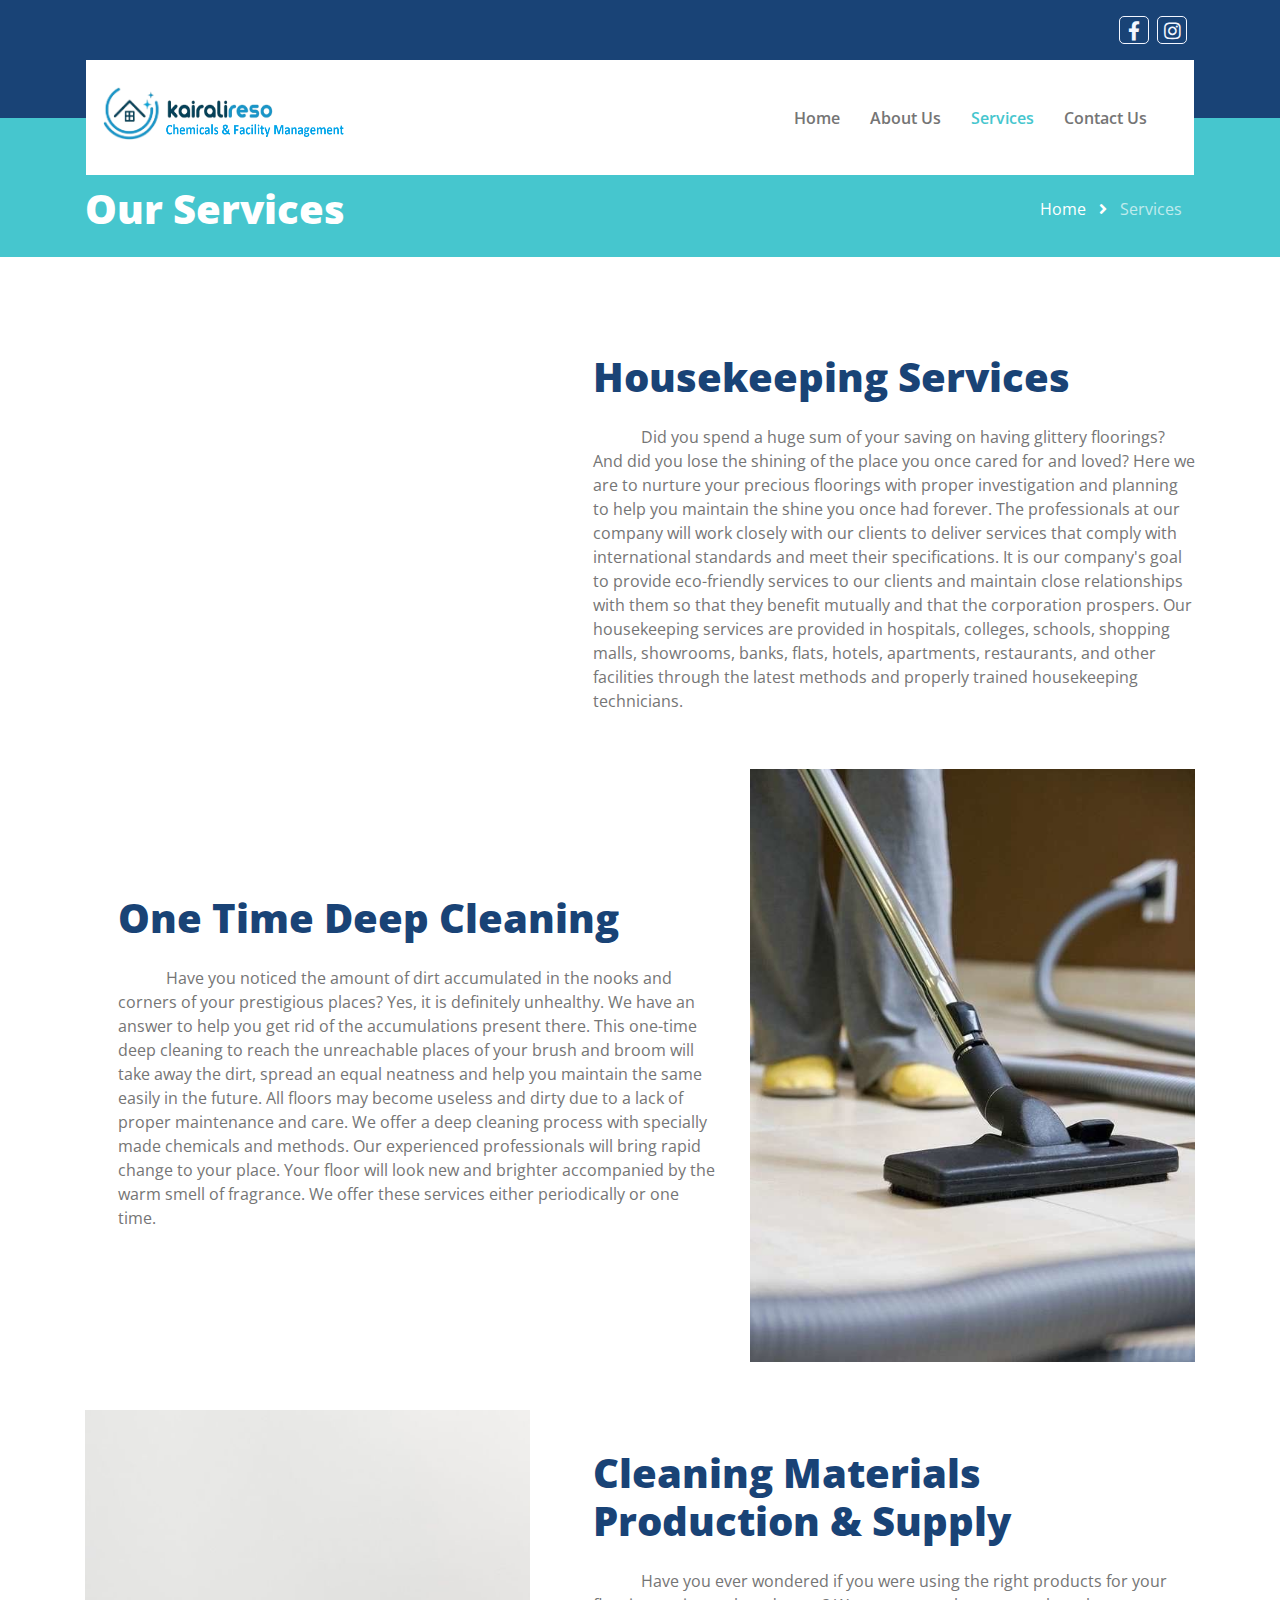
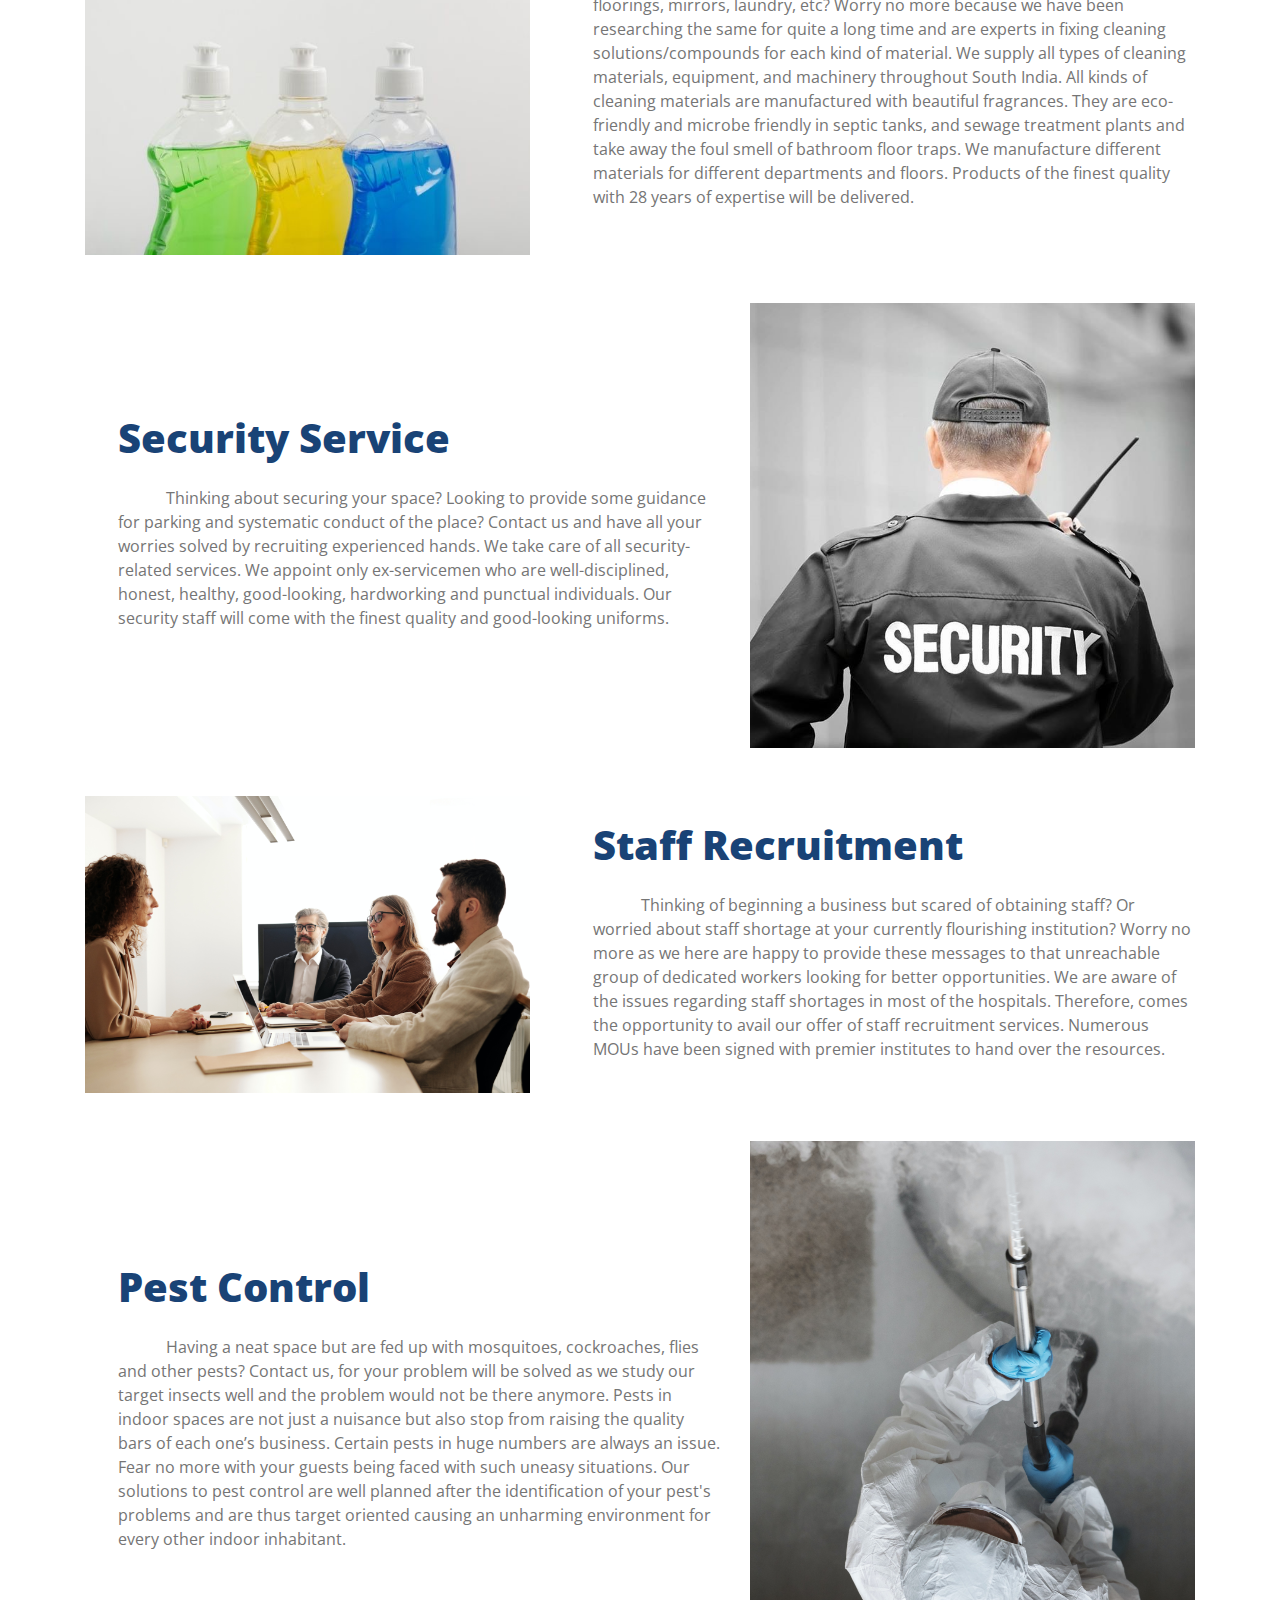
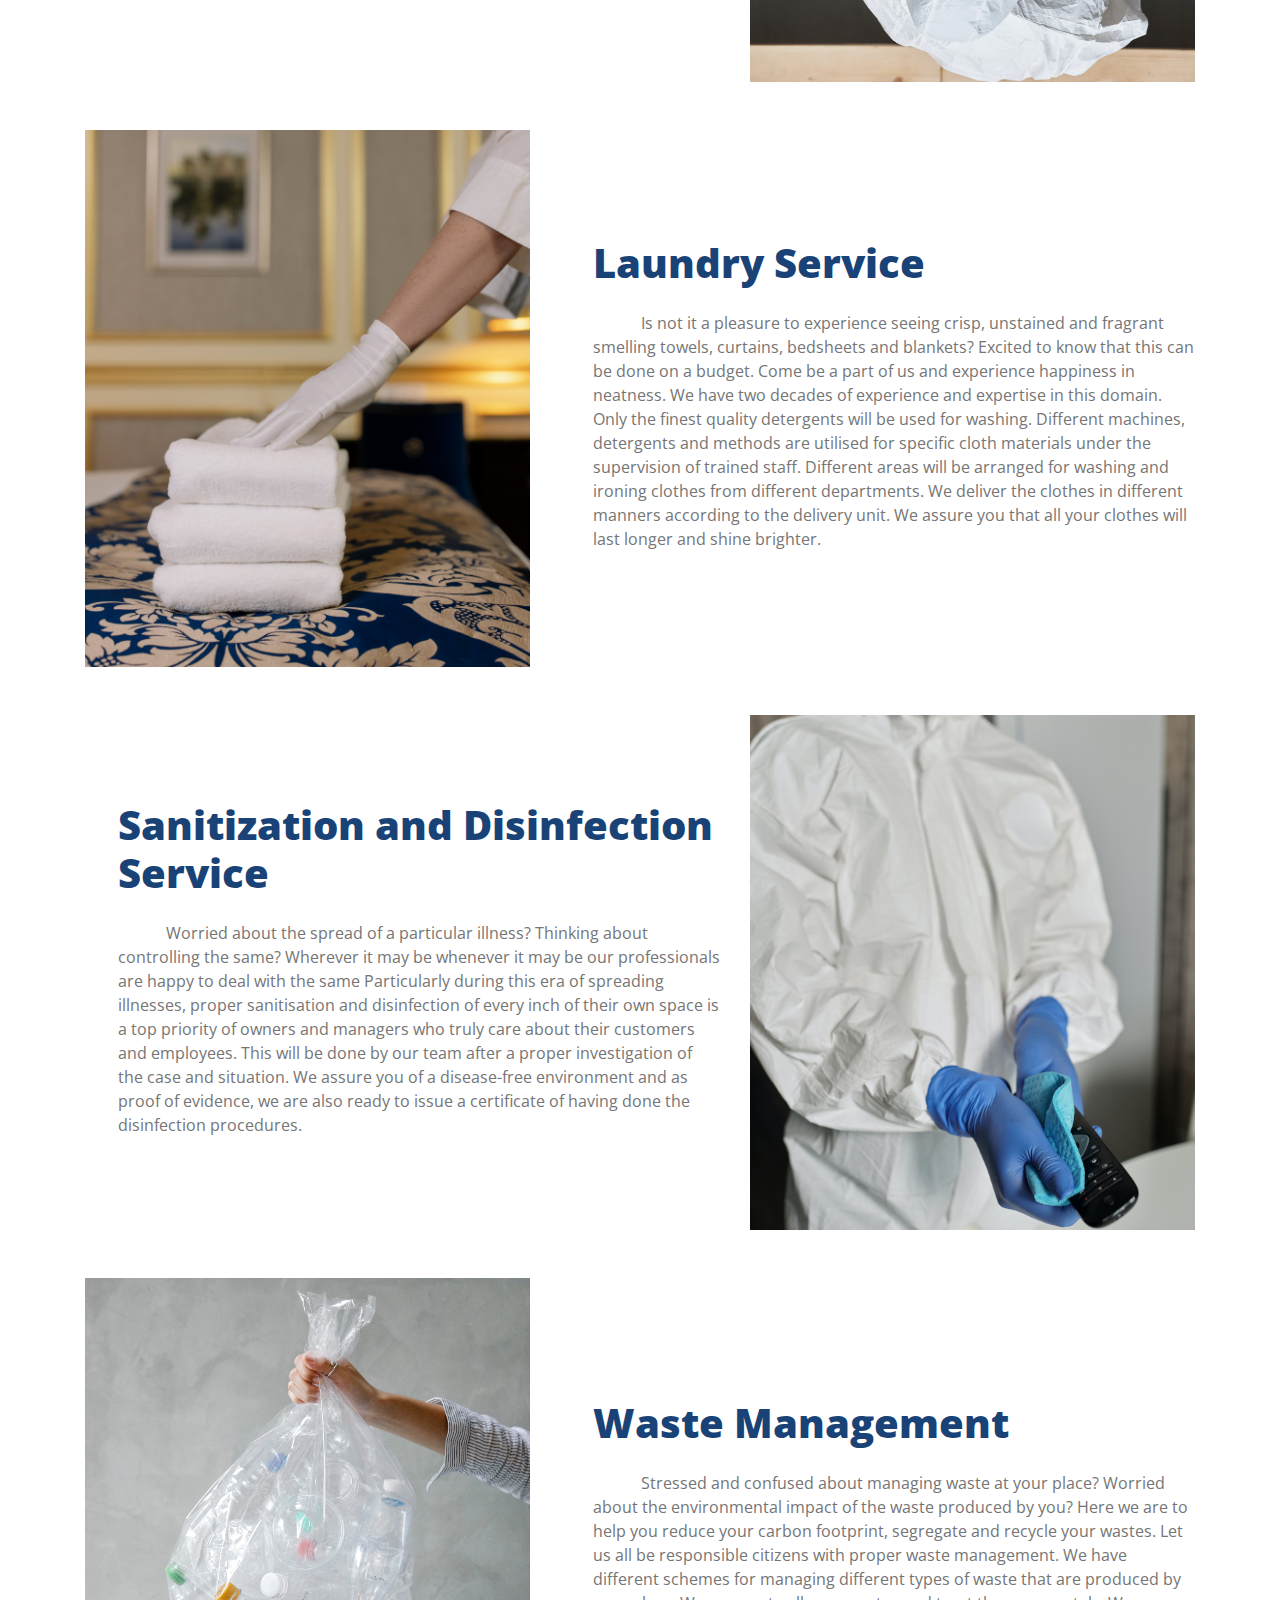
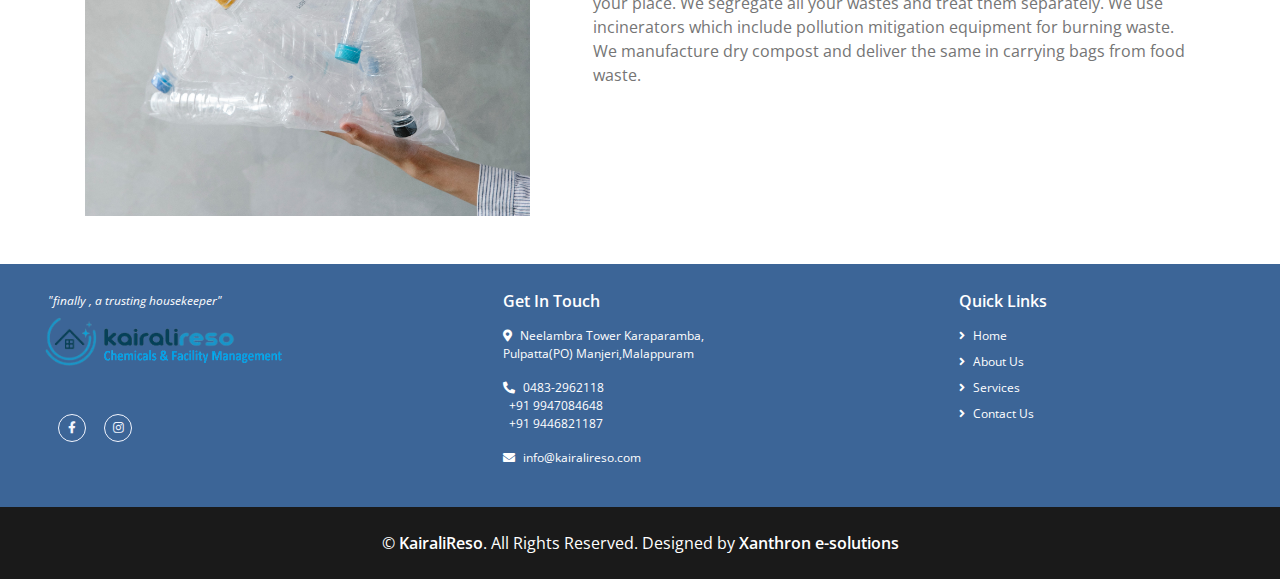
==== commit cd1c8900: "second commit" ====
--- a/service.html
+++ b/service.html
@@ -110,7 +110,7 @@
         <div class="container">
             <div class="row align-items-center">
                 <div class="col-lg-5">
-                    <img class="img-fluid" src="img/new.jpg" alt="">
+                    <img class="img-fluid" src="img/9.jpg" alt="">
                 </div>
                 <div class="col-lg-7 mt-5 mt-lg-0 pl-lg-5">
                     <!-- <h6 class="text-secondary text-uppercase font-weight-medium mb-3">Learn About Us</h6> -->
@@ -143,7 +143,7 @@
                           Your floor will look new and brighter accompanied by the warm smell of fragrance. We offer these services either periodically or one time.</p>
                 </div>
                 <div class="col-lg-5">
-                    <img class="img-fluid" src="img/deep cleaning.jpg" alt="">
+                    <img class="img-fluid" src="img/11.JPG" alt="">
                 </div>
             </div>
         </div>
@@ -153,7 +153,7 @@
         <div class="container">
             <div class="row align-items-center">
                 <div class="col-lg-5">
-                    <img class="img-fluid" src="img/image_6483441.JPG" alt="">
+                    <img class="img-fluid" src="img/12.JPG" alt="">
                 </div>
                 <div class="col-lg-7 mt-5 mt-lg-0 pl-lg-5"> 
                     <h1 class="mb-4" id="Cleaning-Materials-Production-&-Supply">Cleaning Materials Production & Supply</h1> 
@@ -182,7 +182,7 @@
                             </p>
                         </div>
                         <div class="col-lg-5">
-                            <img class="img-fluid" src="img/securityfinal.jpg" alt="">
+                            <img class="img-fluid" src="img/7.JPG" alt="">
                         </div>
                     </div>
                 </div>
